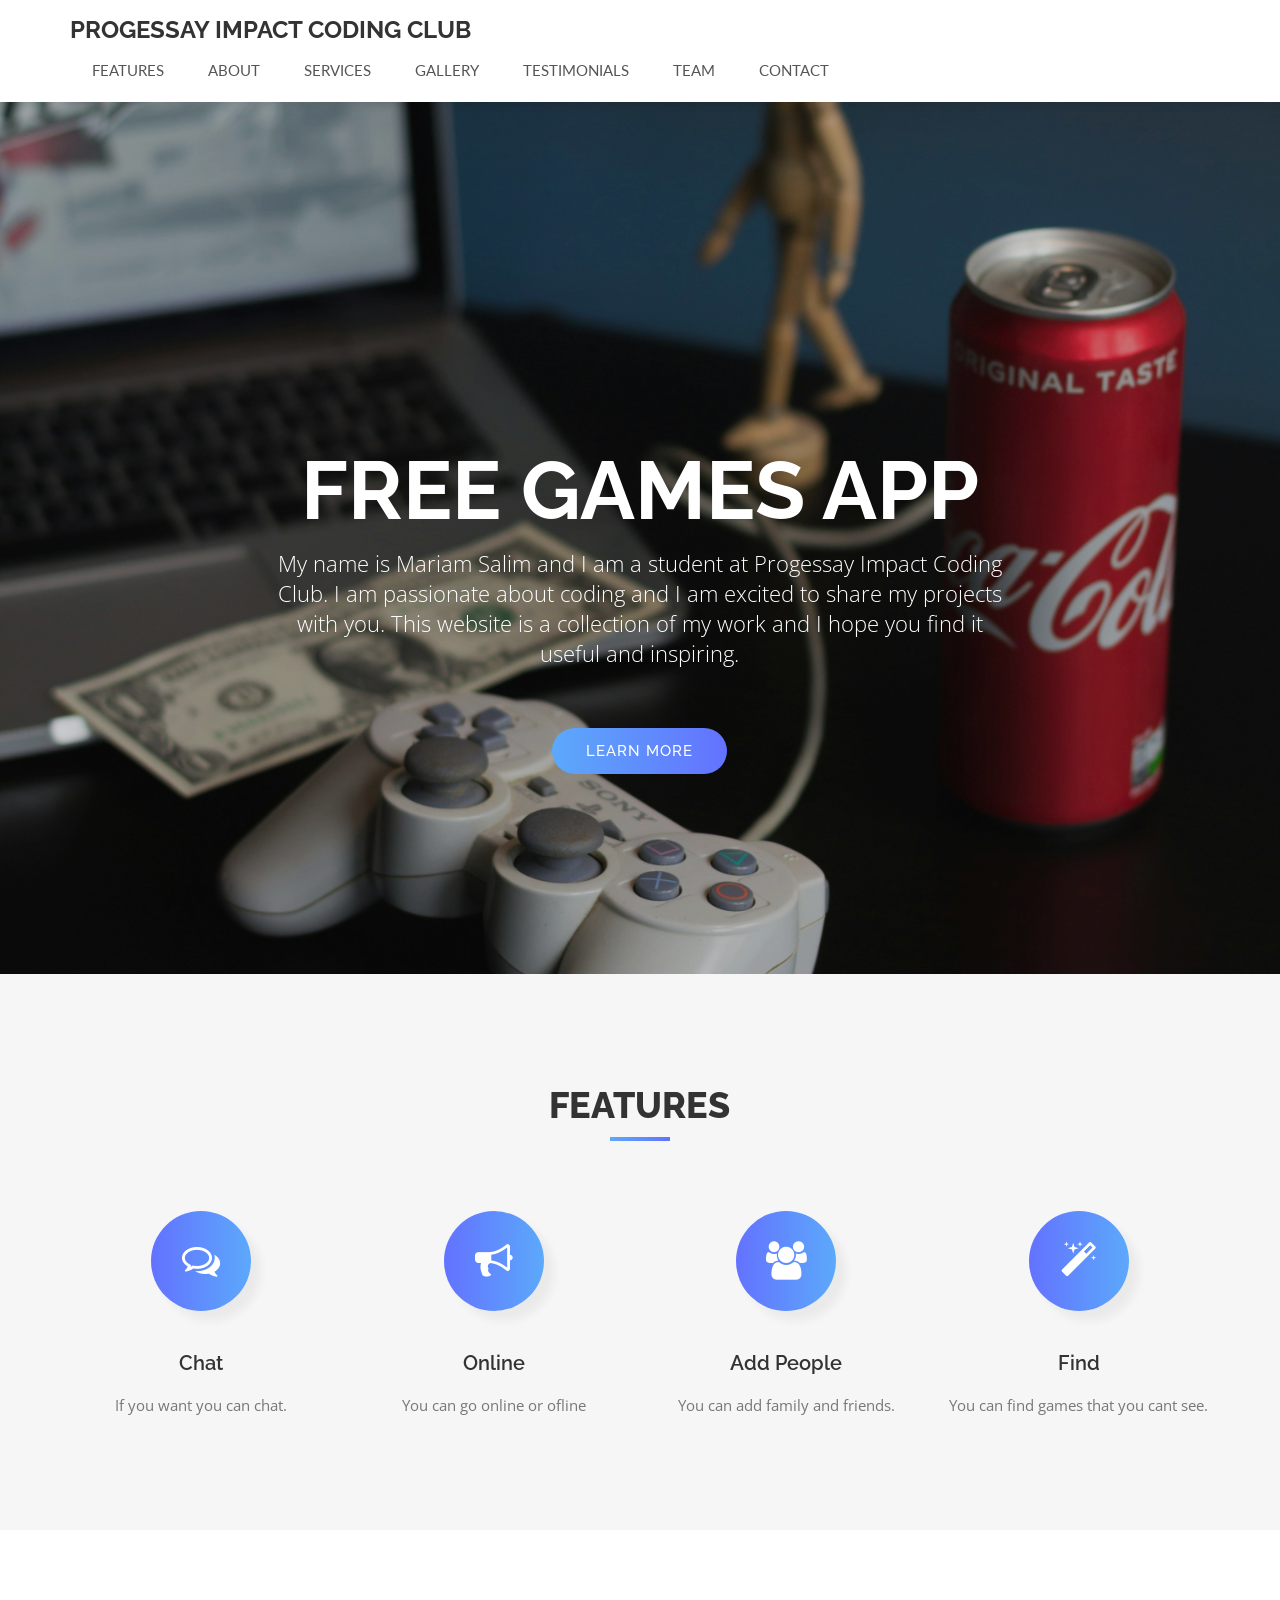
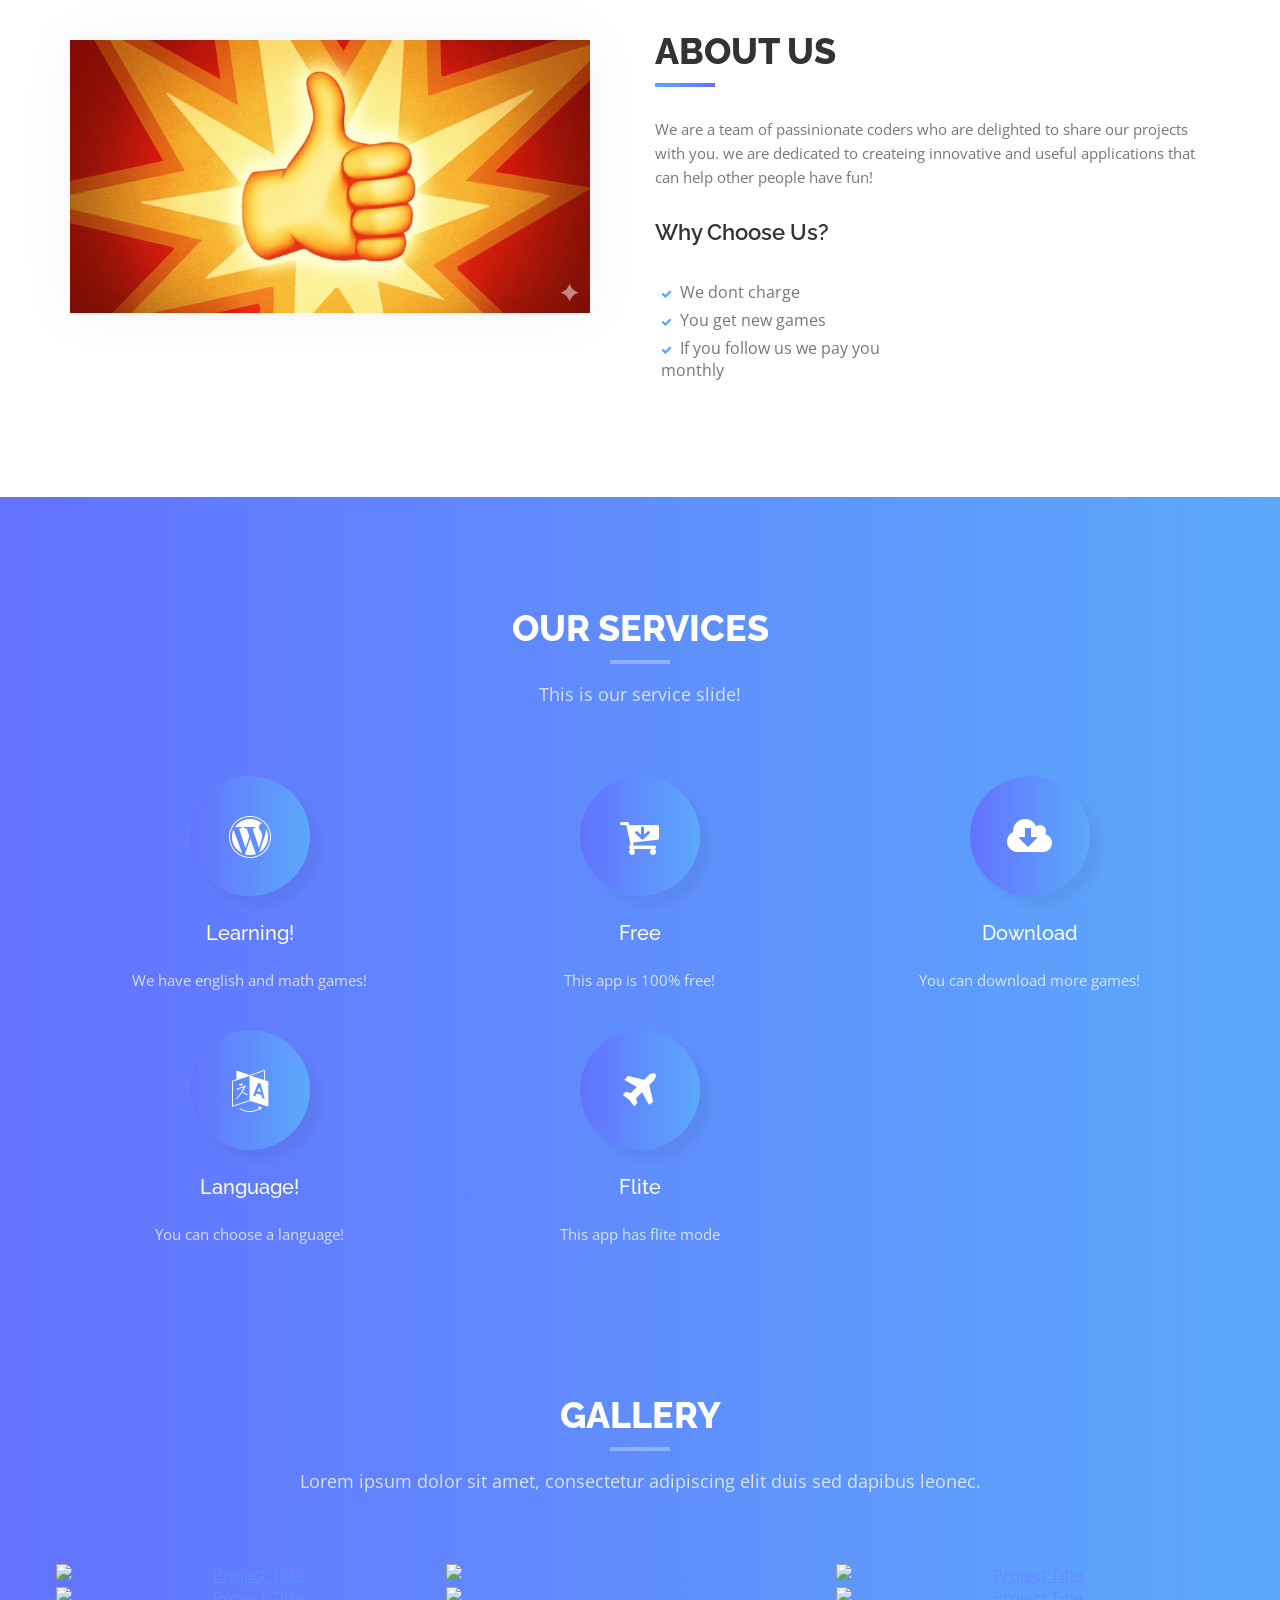
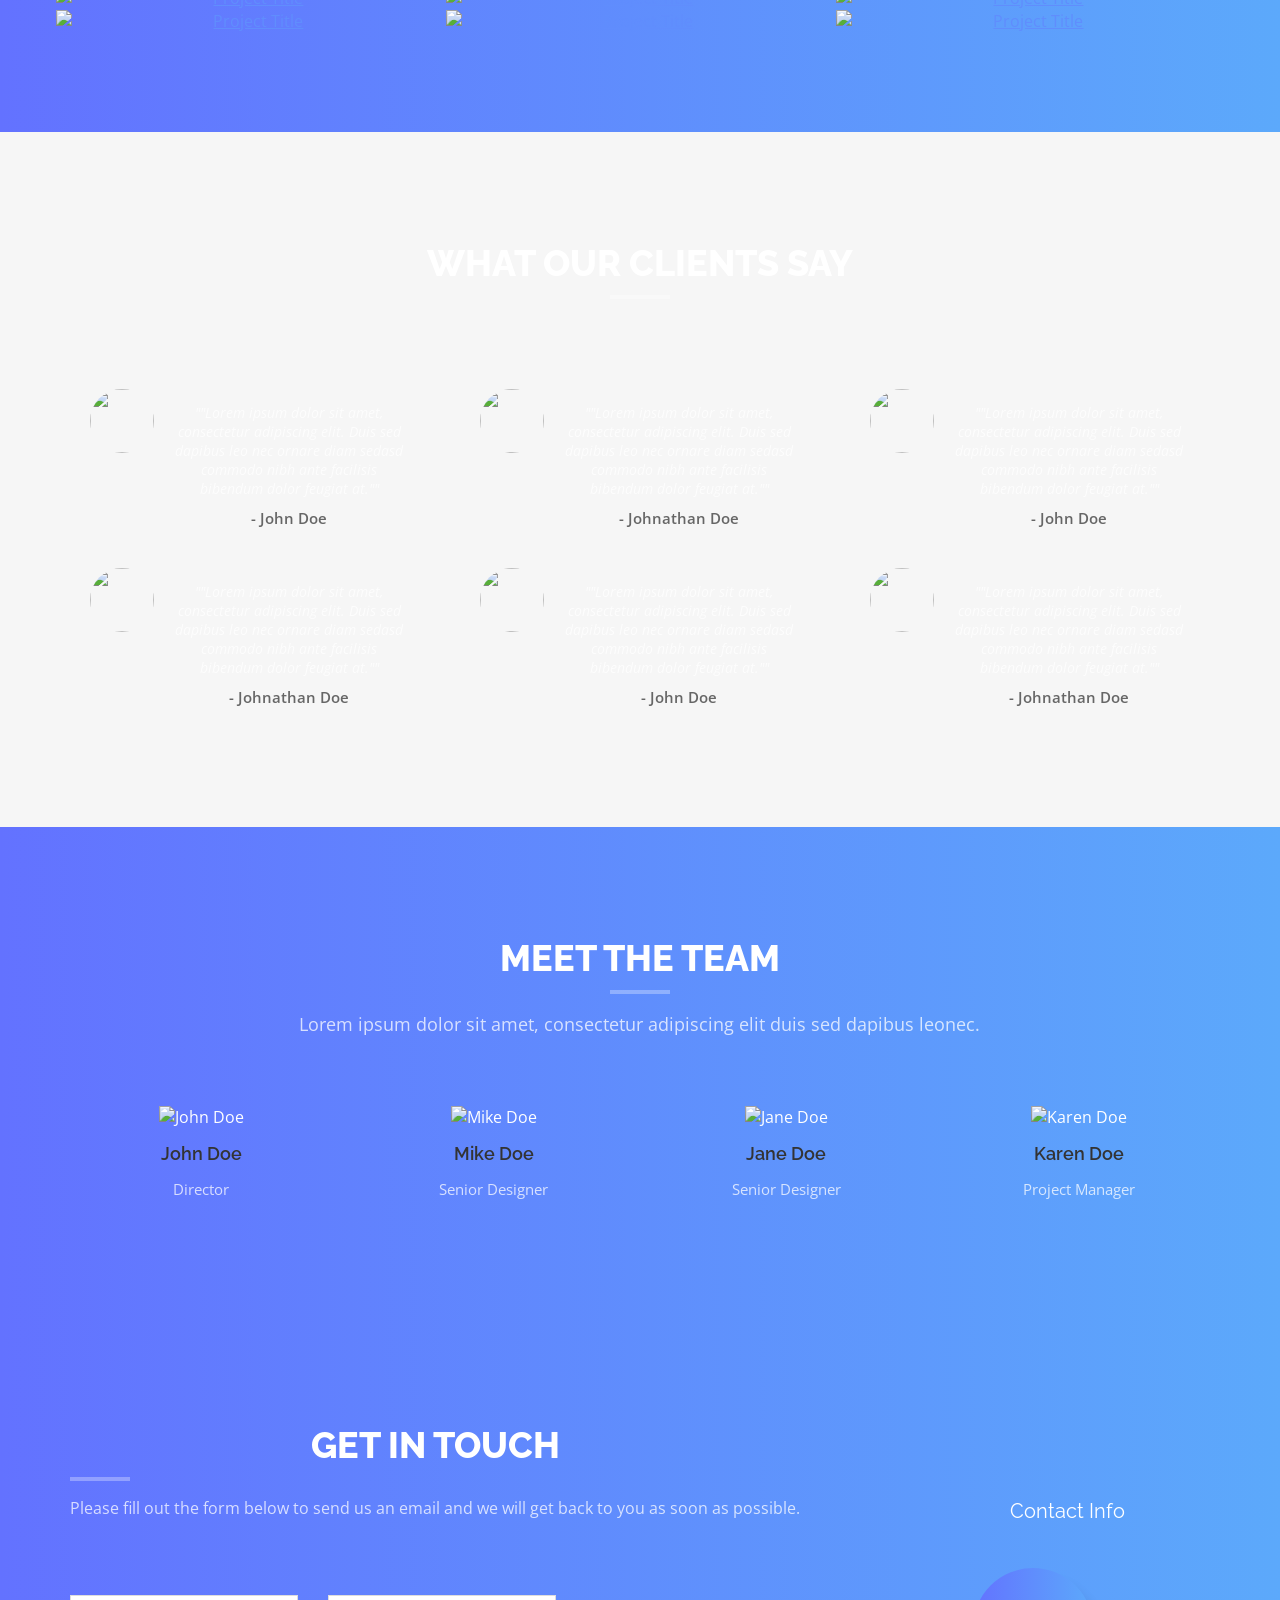
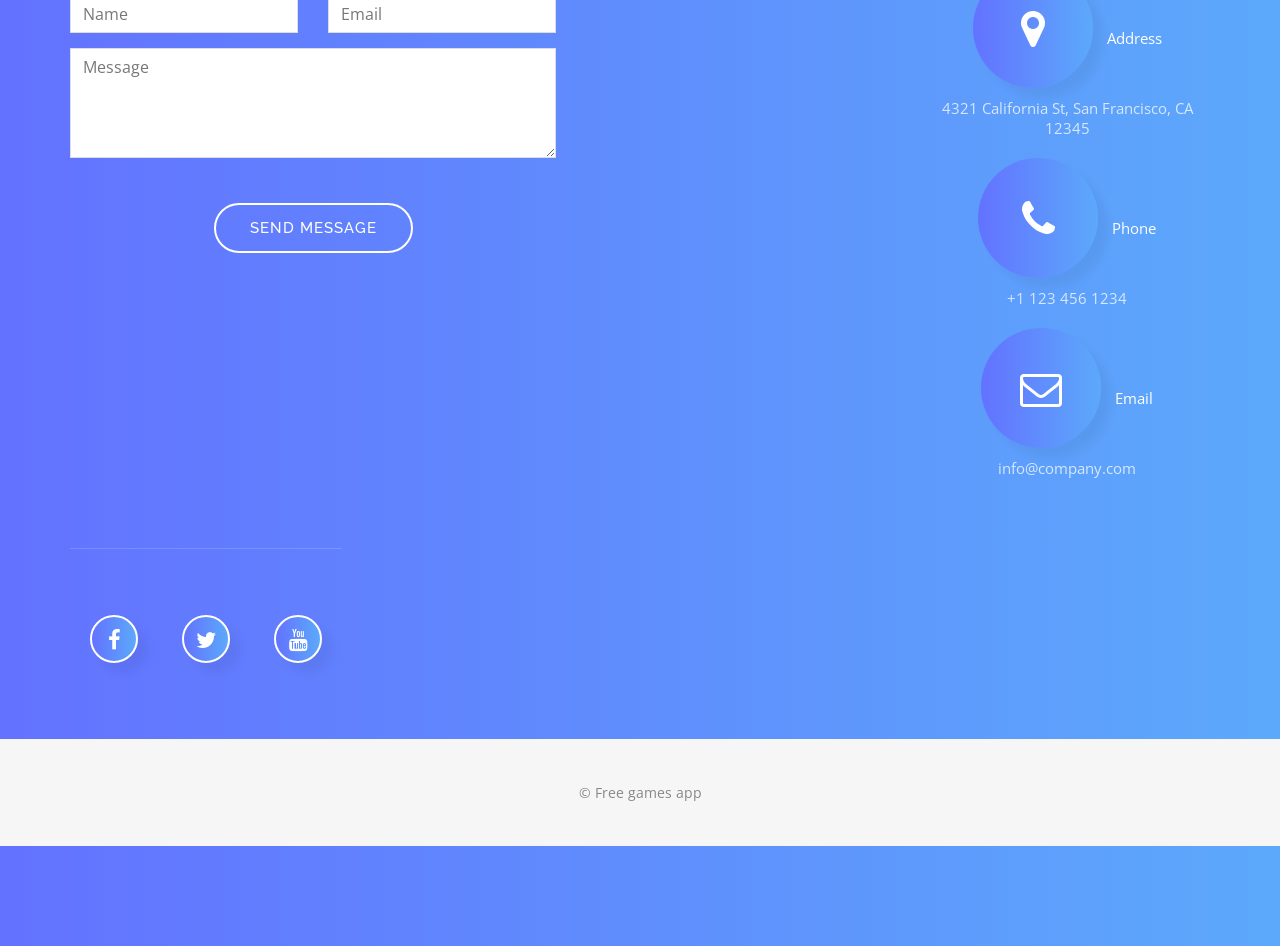
==== index.html @ 44280622 "i changed my code" ====
<!DOCTYPE html>
<html lang="en">
  <head>
    <meta charset="utf-8" />
    <meta name="viewport" content="width=device-width, initial-scale=1" />
    <link
      rel="stylesheet"
      href="https://cdn.jsdelivr.net/npm/font-awesome@4.7.0/css/font-awesome.min.css"
    />mariamwsalim@gmail.com    <link
      href="https://fonts.googleapis.com/css?family=Open+Sans:300,400,600,700|Lato:400,700|Raleway:300,400,500,600,700,800,900"
      rel="stylesheet"
    />
    <link rel="stylesheet" href="styles.css" />
    <title>Progessay Impact Coding Club</title>
    <meta
      name="description"
      content="Website for Progessay Impact Coding Club"
    />
  </head>
  <body id="page-top">
    <nav id="menu" class="site-nav">
      <div class="container nav-inner">
        <a class="nav-brand page-scroll" href="#page-top">
          Progessay Impact Coding Club
        </a>
        <button
          type="button"
          class="nav-toggle"
          aria-expanded="false"
          aria-controls="nav-links"
        >
          <span class="visually-hidden">Toggle navigation</span>
          <span class="nav-toggle-bar"></span>
          <span class="nav-toggle-bar"></span>
          <span class="nav-toggle-bar"></span>
        </button>
        <div id="nav-links" class="nav-links">
          <ul class="nav-list">
            <li><a href="#features" class="page-scroll">Features</a></li>
            <li><a href="#about" class="page-scroll">About</a></li>
            <li><a href="#services" class="page-scroll">Services</a></li>
            <li><a href="#portfolio" class="page-scroll">Gallery</a></li>
            <li><a href="#testimonials" class="page-scroll">Testimonials</a></li>
            <li><a href="#team" class="page-scroll">Team</a></li>
            <li><a href="#contact" class="page-scroll">Contact</a></li>
          </ul>
        </div>
      </div>
    </nav>

    <header id="header">
      <div class="intro">
        <div class="overlay">
          <div class="container">
            <div class="row">
              <div class="col-8 col-center intro-text">
                <h1>Free games app<span></span></h1>
                <p>
                  My name is Mariam Salim and I am a student at Progessay Impact Coding Club. I am passionate about coding and I am excited to share my projects with you. This website is a collection of my work and I hope you find it useful and inspiring.
                </p>
                <a href="#features" class="btn btn-custom btn-lg page-scroll">
                  Learn More
                </a>
              </div>
            </div>
          </div>
        </div>
      </div>
    </header>

    <div id="features" class="text-center">
      <div class="container">
        <div class="col-10 col-center section-title">
          <h2>Features</h2>
        </div>
        <div class="row">
          <div class="col-3">
            <i class="fa fa-comments-o"></i>
            <h3>Chat</h3>
            <p>
            If you want you can chat.
              
            </p>
          </div>
          <div class="col-3">
            <i class="fa fa-bullhorn"></i>
            <h3>Online</h3>
            <p>
            You can go online or ofline
              
            </p>
          </div>
          <div class="col-3">
            <i class="fa fa-group"></i>
            <h3>Add People</h3>
            <p>
            You can add family and friends.
            </p>
          </div>
          <div class="col-3">
            <i class="fa fa-magic"></i>
            <h3>Find</h3>
            <p>
            You can find games that you cant see.
            </p>
          </div>
        </div>
      </div>
    </div>

    <div id="about">
      <div class="container">
        <div class="row">
          <div class="col-6">
            <img src="img/thumbs.png" class="img-fluid" alt="" />
          </div>
          <div class="col-6">
            <div class="about-text">
              <h2>About Us</h2>
              <p>
               We are a team of passinionate coders who are delighted to share our projects with you. we are dedicated to createing innovative and useful applications that can help other people have fun!
              </p>
              <h3>Why Choose Us?</h3>
              <div class="list-style">
                <div class="col-6">
                  <ul>
                    <li>We dont charge</li>
                    <li>You get new games </li>
                    <li>If you follow us we pay you monthly</li>
                  </ul>
                </div>
                <div class="col-6">
                  <ul>
                    
                  </ul>
                </div>
              </div>
            </div>
          </div>
        </div>
      </div>
    </div>

    <div id="services" class="text-center">
      <div class="container">
        <div class="section-title">
          <h2>Our Services</h2>
          <p>
          This is our service slide!
           
          </p>
        </div>
        <div class="row">
          <div class="col-4">
            <i class="fa fa-wordpress"></i>
            <div class="service-desc">
              <h3>Learning!</h3>
              <p>
              We have english and math games!
              </p>
            </div>
          </div>
          <div class="col-4">
            <i class="fa fa-cart-arrow-down"></i>
            <div class="service-desc">
              <h3>Free</h3>
              <p>
              This app is 100% free!
                
              </p>
            </div>
          </div>
          <div class="col-4">
            <i class="fa fa-cloud-download"></i>
            <div class="service-desc">
              <h3>Download</h3>
              <p>
              You can download more games! 
              </p>
            </div>
          </div>
          <div class="col-4">
            <i class="fa fa-language"></i>
            <div class="service-desc">
              <h3>Language!</h3>
              <p>
              You can choose a language!
              </p>
            </div>
          </div>
          <div class="col-4">
            <i class="fa fa-plane"></i>
            <div class="service-desc">
              <h3>Flite</h3>
              <p>
              This app has flite mode
              
                
              </p>
            </divibus leo nec ornare diam sedasd commodo nibh ante facilisis
                bibendum dolor feugiat at.>
          </div>
         
        </div>
      </div>
    </div>

    <div id="portfolio" class="text-center">
      <div class="container">
        <div class="section-title">
          <h2>Gallery</h2>
          <p>
            Lorem ipsum dolor sit amet, consectetur adipiscing elit duis sed
            dapibus leonec.
          </p>
        </div>
        <div class="row">
          <div class="portfolio-items">
            <div class="col-4">
              <div class="portfolio-item">
                <div class="hover-bg">
                  <a
                    href="img/portfolio/01-large.jpg"
                    title="Project Title"
                    data-lightbox-gallery="gallery1"
                  >
                    <div class="hover-text">
                      <h4>Project Title</h4>
                    </div>
                    <img
                      src="img/portfolio/01-small.jpg"
                      class="img-fluid"
                      alt="Project Title"
                    />
                  </a>
                </div>
              </div>
            </div>
            <div class="col-4">
              <div class="portfolio-item">
                <div class="hover-bg">
                  <a
                    href="img/portfolio/02-large.jpg"
                    title="Project Title"
                    data-lightbox-gallery="gallery1"
                  >
                    <div class="hover-text">
                      <h4>Project Title</h4>
                    </div>
                    <img
                      src="img/portfolio/02-small.jpg"
                      class="img-fluid"
                      alt="Project Title"
                    />
                  </a>
                </div>
              </div>
            </div>
            <div class="col-4">
              <div class="portfolio-item">
                <div class="hover-bg">
                  <a
                    href="img/portfolio/03-large.jpg"
                    title="Project Title"
                    data-lightbox-gallery="gallery1"
                  >
                    <div class="hover-text">
                      <h4>Project Title</h4>
                    </div>
                    <img
                      src="img/portfolio/03-small.jpg"
                      class="img-fluid"
                      alt="Project Title"
                    />
                  </a>
                </div>
              </div>
            </div>
            <div class="col-4">
              <div class="portfolio-item">
                <div class="hover-bg">
                  <a
                    href="img/portfolio/04-large.jpg"
                    title="Project Title"
                    data-lightbox-gallery="gallery1"
                  >
                    <div class="hover-text">
                      <h4>Project Title</h4>
                    </div>
                    <img
                      src="img/portfolio/04-small.jpg"
                      class="img-fluid"
                      alt="Project Title"
                    />
                  </a>
                </div>
              </div>
            </div>
            <div class="col-4">
              <div class="portfolio-item">
                <div class="hover-bg">
                  <a
                    href="img/portfolio/05-large.jpg"
                    title="Project Title"
                    data-lightbox-gallery="gallery1"
                  >
                    <div class="hover-text">
                      <h4>Project Title</h4>
                    </div>
                    <img
                      src="img/portfolio/05-small.jpg"
                      class="img-fluid"
                      alt="Project Title"
                    />
                  </a>
                </div>
              </div>
            </div>
            <div class="col-4">
              <div class="portfolio-item">
                <div class="hover-bg">
                  <a
                    href="img/portfolio/06-large.jpg"
                    title="Project Title"
                    data-lightbox-gallery="gallery1"
                  >
                    <div class="hover-text">
                      <h4>Project Title</h4>
                    </div>
                    <img
                      src="img/portfolio/06-small.jpg"
                      class="img-fluid"
                      alt="Project Title"
                    />
                  </a>
                </div>
              </div>
            </div>
            <div class="col-4">
              <div class="portfolio-item">
                <div class="hover-bg">
                  <a
                    href="img/portfolio/07-large.jpg"
                    title="Project Title"
                    data-lightbox-gallery="gallery1"
                  >
                    <div class="hover-text">
                      <h4>Project Title</h4>
                    </div>
                    <img
                      src="img/portfolio/07-small.jpg"
                      class="img-fluid"
                      alt="Project Title"
                    />
                  </a>
                </div>
              </div>
            </div>
            <div class="col-4">
              <div class="portfolio-item">
                <div class="hover-bg">
                  <a
                    href="img/portfolio/08-large.jpg"
                    title="Project Title"
                    data-lightbox-gallery="gallery1"
                  >
                    <div class="hover-text">
                      <h4>Project Title</h4>
                    </div>
                    <img
                      src="img/portfolio/08-small.jpg"
                      class="img-fluid"
                      alt="Project Title"
                    />
                  </a>
                </div>
              </div>
            </div>
            <div class="col-4">
              <div class="portfolio-item">
                <div class="hover-bg">
                  <a
                    href="img/portfolio/09-large.jpg"
                    title="Project Title"
                    data-lightbox-gallery="gallery1"
                  >
                    <div class="hover-text">
                      <h4>Project Title</h4>
                    </div>
                    <img
                      src="img/portfolio/09-small.jpg"
                      class="img-fluid"
                      alt="Project Title"
                    />
                  </a>
                </div>
              </div>
            </div>
          </div>
        </div>
      </div>
    </div>

    <div id="testimonials">
      <div class="container">
        <div class="section-title text-center">
          <h2>What our clients say</h2>
        </div>
        <div class="row">
          <div class="col-4">
            <div class="testimonial">
              <div class="testimonial-image">
                <img src="img/testimonials/01.jpg" alt="" />
              </div>
              <div class="testimonial-content">
                <p>
                  ""Lorem ipsum dolor sit amet, consectetur adipiscing elit. Duis
                  sed dapibus leo nec ornare diam sedasd commodo nibh ante
                  facilisis bibendum dolor feugiat at.""
                </p>
                <div class="testimonial-meta"> - John Doe </div>
              </div>
            </div>
          </div>
          <div class="col-4">
            <div class="testimonial">
              <div class="testimonial-image">
                <img src="img/testimonials/02.jpg" alt="" />
              </div>
              <div class="testimonial-content">
                <p>
                  ""Lorem ipsum dolor sit amet, consectetur adipiscing elit. Duis
                  sed dapibus leo nec ornare diam sedasd commodo nibh ante
                  facilisis bibendum dolor feugiat at.""
                </p>
                <div class="testimonial-meta"> - Johnathan Doe </div>
              </div>
            </div>
          </div>
          <div class="col-4">
            <div class="testimonial">
              <div class="testimonial-image">
                <img src="img/testimonials/03.jpg" alt="" />
              </div>
              <div class="testimonial-content">
                <p>
                  ""Lorem ipsum dolor sit amet, consectetur adipiscing elit. Duis
                  sed dapibus leo nec ornare diam sedasd commodo nibh ante
                  facilisis bibendum dolor feugiat at.""
                </p>
                <div class="testimonial-meta"> - John Doe </div>
              </div>
            </div>
          </div>
          <div class="col-4">
            <div class="testimonial">
              <div class="testimonial-image">
                <img src="img/testimonials/04.jpg" alt="" />
              </div>
              <div class="testimonial-content">
                <p>
                  ""Lorem ipsum dolor sit amet, consectetur adipiscing elit. Duis
                  sed dapibus leo nec ornare diam sedasd commodo nibh ante
                  facilisis bibendum dolor feugiat at.""
                </p>
                <div class="testimonial-meta"> - Johnathan Doe </div>
              </div>
            </div>
          </div>
          <div class="col-4">
            <div class="testimonial">
              <div class="testimonial-image">
                <img src="img/testimonials/05.jpg" alt="" />
              </div>
              <div class="testimonial-content">
                <p>
                  ""Lorem ipsum dolor sit amet, consectetur adipiscing elit. Duis
                  sed dapibus leo nec ornare diam sedasd commodo nibh ante
                  facilisis bibendum dolor feugiat at.""
                </p>
                <div class="testimonial-meta"> - John Doe </div>
              </div>
            </div>
          </div>
          <div class="col-4">
            <div class="testimonial">
              <div class="testimonial-image">
                <img src="img/testimonials/06.jpg" alt="" />
              </div>
              <div class="testimonial-content">
                <p>
                  ""Lorem ipsum dolor sit amet, consectetur adipiscing elit. Duis
                  sed dapibus leo nec ornare diam sedasd commodo nibh ante
                  facilisis bibendum dolor feugiat at.""
                </p>
                <div class="testimonial-meta"> - Johnathan Doe </div>
              </div>
            </div>
          </div>
        </div>
      </div>
    </div>

    <div id="team" class="text-center">
      <div class="container">
        <div class="col-8 col-center section-title">
          <h2>Meet the Team</h2>
          <p>
            Lorem ipsum dolor sit amet, consectetur adipiscing elit duis sed
            dapibus leonec.
          </p>
        </div>
        <div class="row">
          <div class="col-3 team">
            <div class="team-card">
              <img src="img/team/01.jpg" alt="John Doe" class="team-img" />
              <div class="team-caption">
                <h4>John Doe</h4>
                <p>Director</p>
              </div>
            </div>
          </div>
          <div class="col-3 team">
            <div class="team-card">
              <img src="img/team/02.jpg" alt="Mike Doe" class="team-img" />
              <div class="team-caption">
                <h4>Mike Doe</h4>
                <p>Senior Designer</p>
              </div>
            </div>
          </div>
          <div class="col-3 team">
            <div class="team-card">
              <img src="img/team/03.jpg" alt="Jane Doe" class="team-img" />
              <div class="team-caption">
                <h4>Jane Doe</h4>
                <p>Senior Designer</p>
              </div>
            </div>
          </div>
          <div class="col-3 team">
            <div class="team-card">
              <img src="img/team/04.jpg" alt="Karen Doe" class="team-img" />
              <div class="team-caption">
                <h4>Karen Doe</h4>
                <p>Project Manager</p>
              </div>
            </div>
          </div>
        </div>
      </div>
    </div>

    <div>
      <div id="contact">
        <div class="container">
          <div class="col-8">
            <div class="row">
              <div class="section-title">
                <h2>Get In Touch</h2>
                <p>
                  Please fill out the form below to send us an email and we will
                  get back to you as soon as possible.
                </p>
              </div>
              <form name="sentMessage" novalidate>
                <div class="row">
                  <div class="col-6">
                    <div class="form-group">
                      <input
                        type="text"
                        id="name"
                        name="name"
                        class="field"
                        placeholder="Name"
                        required
                      />
                      <p class="field-error"></p>
                    </div>
                  </div>
                  <div class="col-6">
                    <div class="form-group">
                      <input
                        type="email"
                        id="email"
                        name="email"
                        class="field"
                        placeholder="Email"
                        required
                      />
                      <p class="field-error"></p>
                    </div>
                  </div>
                </div>
                <div class="form-group">
                  <textarea
                    name="message"
                    id="message"
                    class="field"
                    rows="4"
                    placeholder="Message"
                    required
                  ></textarea>
                  <p class="field-error"></p>
                </div>
                <div id="success"></div>
                <button type="submit" class="btn btn-custom btn-lg">
                  Send Message
                </button>
              </form>
            </div>
          </div>
          <div class="col-3 col-offset-1 contact-info">
            <div class="contact-item">
              <h3>Contact Info</h3>
              <p>
                <span><i class="fa fa-map-marker"></i> Address</span>
                4321 California St, San Francisco, CA 12345
              </p>
            </div>
            <div class="contact-item">
              <p>
                <span><i class="fa fa-phone"></i> Phone</span>
                +1 123 456 1234
              </p>
            </div>
            <div class="contact-item">
              <p>
                <span><i class="fa fa-envelope-o"></i> Email</span>
                info@company.com
              </p>
            </div>
          </div>
          <div class="col-12">
            <div class="row">
              <div class="social">
                <ul>
                  <li>
                    <a href="https://fb.com"><i class="fa fa-facebook"></i></a>
                  </li>
                  <li>
                    <a href="https://twitter.com"
                      ><i class="fa fa-twitter"></i
                    ></a>
                  </li>
                  <li>
                    <a href="https://youtube.com"
                      ><i class="fa fa-youtube"></i
                    ></a>
                  </li>
                </ul>
              </div>
            </div>
          </div>
        </div>
      </div>
      <div id="footer">
        <div class="container text-center">
          <p>
            &copy; Free games app
          </p>
        </div>
      </div>
    </div>

    <script src="script.js"></script>
  </body>
</html>
---- styles.css ----
*,
*::before,
*::after {
  box-sizing: border-box;
}

body,
html {
  font-family: "Open Sans", sans-serif;
  text-rendering: optimizeLegibility !important;
  -webkit-font-smoothing: antialiased !important;
  color: #777;
  font-weight: 400;
  width: 100% !important;
  height: 100% !important;
  margin: 0;
}

body {
  padding-top: 70px;
}

img {
  max-width: 100%;
  height: auto;
}

/* Layout */
.container {
  max-width: 1170px;
  margin: 0 auto;
  padding: 0 15px;
}

.row {
  display: flex;
  flex-wrap: wrap;
  margin: 0 -15px;
}

[class*="col-"] {
  padding: 0 15px;
  width: 100%;
}

.col-12 {
  width: 100%;
}

.col-10 {
  width: 83.333%;
}

.col-8 {
  width: 66.666%;
}

.col-6 {
  width: 50%;
}

.col-4 {
  width: 33.333%;
}

.col-3 {
  width: 25%;
}

.col-center {
  margin-left: auto;
  margin-right: auto;
}

.col-offset-1 {
  margin-left: 8.333%;
}

.text-center {
  text-align: center;
}

.visually-hidden {
  position: absolute;
  width: 1px;
  height: 1px;
  padding: 0;
  margin: -1px;
  overflow: hidden;
  clip: rect(0, 0, 0, 0);
  border: 0;
}

.img-fluid {
  display: block;
  max-width: 100%;
  height: auto;
}

.btn {
  display: inline-block;
  text-decoration: none;
  cursor: pointer;
}

.btn-lg {
  font-size: 18px;
}

@media (max-width: 991px) {
  .col-4,
  .col-3 {
    width: 50%;
  }

  .col-offset-1 {
    margin-left: 0;
  }
}

@media (max-width: 767px) {
  body {
    padding-top: 60px;
  }

  .col-8,
  .col-6,
  .col-4,
  .col-10 {
    width: 100%;
  }

  #features .col-3 {
    width: 50%;
  }

  #about .list-style .col-6 {
    width: 100%;
  }
}
h2,
h3,
h4 {
  font-family: "Raleway", sans-serif;
}
h2 {
  text-transform: uppercase;
  margin: 0 0 20px;
  font-weight: 800;
  font-size: 36px;
  color: #333;
}
h3 {
  font-size: 20px;
  font-weight: 600;
  color: #333;
}
h4 {
  font-size: 18px;
  color: #333;
  font-weight: 600;
}
h5 {
  text-transform: uppercase;
  font-weight: 700;
  line-height: 20px;
}
p {
  font-size: 15px;
}
p.intro {
  margin: 12px 0 0;
  line-height: 24px;
}
a {
  color: #608dfd;
  font-weight: 400;
}
a:hover,
a:focus {
  text-decoration: none;
  color: #608dfd;
}
ul,
ol {
  list-style: none;
}
ul,
ol {
  padding: 0;
  webkit-padding: 0;
  moz-padding: 0;
}
hr {
  height: 2px;
  width: 70px;
  text-align: center;
  position: relative;
  background: #1e7a46;
  margin-bottom: 20px;
  border: 0;
}
/* Navigation */
#menu.site-nav {
  position: fixed;
  top: 0;
  left: 0;
  right: 0;
  z-index: 1000;
  padding: 15px 0;
  transition: all 0.8s;
  background-color: #fff;
  box-shadow: 0 0 10px rgba(0, 0, 0, 0.15);
}

#menu .nav-inner {
  display: flex;
  align-items: center;
  justify-content: space-between;
  flex-wrap: wrap;
}

#menu a.nav-brand {
  font-family: "Raleway", sans-serif;
  font-size: 24px;
  font-weight: 700;
  color: #333;
  text-transform: uppercase;
  text-decoration: none;
}

#menu .nav-list {
  display: flex;
  flex-wrap: wrap;
  align-items: center;
  justify-content: flex-end;
  margin: 0;
  padding: 0;
  list-style: none;
}

#menu .nav-list > li > a {
  position: relative;
  display: block;
  font-family: "Lato", sans-serif;
  text-transform: uppercase;
  color: #555;
  font-size: 15px;
  font-weight: 400;
  padding: 8px 2px;
  margin: 9px 20px 0;
  text-decoration: none;
}

#menu .nav-list > li > a::after {
  display: block;
  position: absolute;
  left: 0;
  bottom: -1px;
  width: 0;
  height: 2px;
  background: linear-gradient(to right, #6372ff 0%, #5ca9fb 100%);
  content: "";
  transition: width 0.2s;
}

#menu .nav-list > li > a:hover::after,
#menu .nav-list > li > a:focus::after {
  width: 100%;
}

.nav-toggle {
  display: none;
  flex-direction: column;
  justify-content: center;
  gap: 5px;
  width: 44px;
  height: 44px;
  padding: 0;
  border: 1px solid #ddd;
  border-radius: 0;
  background: #fff;
  cursor: pointer;
}

.nav-toggle-bar {
  display: block;
  width: 22px;
  height: 2px;
  margin: 0 auto;
  background-color: #555;
  transition: background-color 0.2s;
}

.nav-toggle:hover,
.nav-toggle:focus {
  border-color: #608dfd;
}

.nav-toggle:hover .nav-toggle-bar,
.nav-toggle:focus .nav-toggle-bar {
  background-color: #608dfd;
}

@media (max-width: 767px) {
  .nav-toggle {
    display: flex;
  }

  #menu .nav-links {
    display: none;
    width: 100%;
    order: 3;
  }

  #menu .nav-links.is-open {
    display: block;
  }

  #menu .nav-list {
    flex-direction: column;
    align-items: flex-start;
    padding: 10px 0 5px;
  }

  #menu .nav-list > li > a {
    margin: 6px 0;
  }
}
.section-title {
  margin-bottom: 70px;
}
.section-title h2 {
  position: relative;
  margin-top: 10px;
  margin-bottom: 15px;
  padding-bottom: 15px;
}
.section-title h2::after {
  position: absolute;
  content: "";
  background: linear-gradient(to right, #5ca9fb 0%, #6372ff 100%);
  height: 4px;
  width: 60px;
  bottom: 0;
  margin-left: -30px;
  left: 50%;
}
.section-title p {
  font-size: 18px;
}
.btn-custom {
  font-family: "Raleway", sans-serif;
  text-transform: uppercase;
  color: #fff;
  background-color: #5ca9fb;
  background-image: linear-gradient(to right, #5ca9fb 0%, #6372ff 100%);
  padding: 14px 34px;
  letter-spacing: 1px;
  margin: 0;
  font-size: 15px;
  font-weight: 500;
  border-radius: 25px;
  transition: all 0.5s linear;
  border: 0;
}
.btn-custom:hover,
.btn-custom:focus,
.btn-custom.focus,
.btn-custom:active,
.btn-custom.active {
  color: #fff;
  background-image: none;
  background-color: #6372ff;
}
.btn:active,
.btn.active {
  background-image: none;
  outline: 0;
  -webkit-box-shadow: none;
  box-shadow: none;
}
a:focus,
.btn:focus,
.btn:active:focus,
.btn.active:focus,
.btn.focus,
.btn:active.focus,
.btn.active.focus {
  outline: none;
  outline-offset: none;
}
/* Header Section */
.intro {
  display: table;
  width: 100%;
  padding: 0;
  background: url(img/coke.jpg) center center no-repeat;
  background-color: #e5e5e5;
  -webkit-background-size: cover;
  -moz-background-size: cover;
  background-size: cover;
  -o-background-size: cover;
}
.intro .overlay {
  background: rgba(0, 0, 0, 0.2);
}
.intro h1 {
  font-family: "Raleway", sans-serif;
  color: #fff;
  font-size: 82px;
  font-weight: 700;
  text-transform: uppercase;
  margin-top: 0;
  margin-bottom: 10px;
}
.intro h1 span {
  font-weight: 800;
  color: #5ca9fb;
}
.intro p {
  color: #fff;
  font-size: 22px;
  font-weight: 300;
  line-height: 30px;
  margin: 0 auto;
  margin-bottom: 60px;
}
header .intro-text {
  padding-top: 350px;
  padding-bottom: 200px;
  text-align: center;
}
/* Features Section */
#features {
  padding: 100px 0;
  background: #f6f6f6;
}
#features i.fa {
  font-size: 38px;
  margin-bottom: 20px;
  transition: all 0.5s;
  color: #fff;
  width: 100px;
  height: 100px;
  padding: 30px 0;
  border-radius: 50%;
  background: linear-gradient(to right, #6372ff 0%, #5ca9fb 100%);
  box-shadow: 10px 10px 10px rgba(0, 0, 0, 0.05);
}
/* About Section */
#about {
  padding: 100px 0;
}
#about h3 {
  font-size: 22px;
  margin: 0 0 20px;
}
#about h2 {
  position: relative;
  margin-bottom: 15px;
  padding-bottom: 15px;
}
#about h2::after {
  position: absolute;
  content: "";
  background: linear-gradient(to right, #5ca9fb 0%, #6372ff 100%);
  height: 4px;
  width: 60px;
  bottom: 0;
  left: 0;
}
#about .list-style {
  display: flex;
  flex-wrap: wrap;
  margin: 0 -15px;
}

#about .list-style .col-6 {
  width: 50%;
}

#about .about-text li {
  margin-bottom: 6px;
  margin-left: 6px;
  list-style: none;
  padding: 0;
}
#about .about-text li:before {
  content: "\f00c";
  font-family: "FontAwesome";
  color: #5ca9fb;
  font-size: 11px;
  font-weight: 300;
  padding-right: 8px;
}
#about img {
  width: 520px;
  margin-top: 10px;
  background: #fff;
  border-right: 0;
  box-shadow: 0 0 50px rgba(0, 0, 0, 0.06);
}
#about p {
  line-height: 24px;
  margin: 30px 0;
}
/* Services Section */
#services {
  padding: 100px 0;
  background: linear-gradient(to right, #6372ff 0%, #5ca9fb 100%);
  color: #fff;
}
#services .service-desc {
  margin: 10px 10px 20px;
}
#services h2 {
  color: #fff;
}
#services .section-title h2::after {
  position: absolute;
  content: "";
  background: rgba(255, 255, 255, 0.3);
  height: 4px;
  width: 60px;
  bottom: 0;
  margin-left: -30px;
  left: 50%;
}
#services i.fa {
  font-size: 42px;
  width: 120px;
  height: 120px;
  padding: 40px 0;
  background: linear-gradient(to right, #6372ff 0%, #5ca9fb 100%);
  border-radius: 50%;
  color: #fff;
  box-shadow: 10px 10px 10px rgba(0, 0, 0, 0.05);
}
#services h3 {
  font-weight: 500;
  padding: 5px 0;
  color: #fff;
}
#services p {
  color: rgba(255, 255, 255, 0.75);
}
#services .service-desc {
  margin-bottom: 40px;
}
/* Portfolio Section */
#portfolio {
  padding: 100px 0;
}
.portfolio-items {
  display: flex;
  flex-wrap: wrap;
  width: 100%;
}

.portfolio-item {
  margin: 1px -15px 0 -14px;
  padding: 0;
}

.portfolio-item .img-fluid {
  width: 100%;
}
.portfolio-item .hover-bg {
  overflow: hidden;
  position: relative;
  margin: 0;
}
.hover-bg .hover-text {
  position: absolute;
  text-align: center;
  margin: 0 auto;
  color: #fff;
  background: linear-gradient(
    to right,
    rgba(99, 114, 255, 0.8) 0%,
    rgba(92, 169, 251, 0.8) 100%
  );
  padding: 30% 0 0;
  height: 100%;
  width: 100%;
  opacity: 0;
  transition: all 0.5s;
}
.hover-bg .hover-text > h4 {
  opacity: 0;
  color: #fff;
  -webkit-transform: translateY(100%);
  transform: translateY(100%);
  transition: all 0.3s;
  font-size: 18px;
  letter-spacing: 1px;
  font-weight: 500;
  text-transform: uppercase;
}
.hover-bg:hover .hover-text > h4 {
  opacity: 1;
  -webkit-backface-visibility: hidden;
  -webkit-transform: translateY(0);
  transform: translateY(0);
}
.hover-bg:hover .hover-text {
  opacity: 1;
}
/* Testimonials Section */
#testimonials {
  padding: 100px 0;
  background: #f6f6f6;
}
#testimonials i {
  color: #e6e6e6;
  font-size: 32px;
  margin-bottom: 20px;
}
.testimonial {
  position: relative;
  padding: 20px;
}
.testimonial-image {
  float: left;
  margin-right: 15px;
}
.testimonial-image,
.testimonial-image img {
  display: block;
  width: 64px;
  height: 64px;
  border-radius: 50%;
}
.testimonial-content {
  position: relative;
  overflow: hidden;
}
.testimonial-content p {
  margin-bottom: 0;
  font-size: 14px;
  font-style: italic;
}
.testimonial-meta {
  margin-top: 10px;
  font-size: 15px;
  font-weight: 600;
  color: #666;
}
/* Team Section */
#team {
  padding: 100px 0;
}
#team h4 {
  margin: 5px 0;
}
#team .team-img {
  width: 240px;
}
#team .team-card {
  background: transparent;
  border: 0;
}
#team .team-card .team-caption {
  padding: 10px 0 0;
  color: #888;
}
/* Contact Section */
#contact > .container {
  display: flex;
  flex-wrap: wrap;
}

#contact {
  padding: 100px 0 60px;
  background: linear-gradient(to right, #6372ff 0%, #5ca9fb 100%);
  color: rgba(255, 255, 255, 0.75);
}
#contact .section-title {
  margin-bottom: 40px;
}
#contact .section-title p {
  font-size: 16px;
}
#contact h2 {
  color: #fff;
  margin-top: 10px;
  margin-bottom: 15px;
  padding-bottom: 15px;
}
#contact .section-title h2::after {
  position: absolute;
  content: "";
  background: rgba(255, 255, 255, 0.3);
  height: 4px;
  width: 60px;
  bottom: 0;
  left: 30px;
}
#contact h3 {
  color: #fff;
  margin-top: 80px;
  margin-bottom: 25px;
  padding-bottom: 20px;
  font-weight: 400;
}
#contact form {
  padding-top: 20px;
}
#contact .btn-custom {
  margin: 30px 0;
  background: transparent;
  border: 2px solid #fff;
}
#contact .btn-custom:hover {
  color: #1f386e;
  background: #fff;
}
label {
  font-size: 12px;
  font-weight: 400;
  font-family: "Open Sans", sans-serif;
  float: left;
}
#contact .field {
  display: block;
  width: 100%;
  padding: 6px 12px;
  font-size: 16px;
  line-height: 1.5;
  color: #444;
  background-color: #fff;
  border: 1px solid #ddd;
  border-radius: 0;
  font-family: inherit;
}

#contact .field:focus {
  border-color: #999;
  outline: 0;
}

#contact .field::placeholder {
  color: #777;
}

#contact .field-error {
  margin: 6px 0 0;
  color: #cc0033;
  font-size: 14px;
}

#contact .form-group {
  margin-bottom: 15px;
}
#contact .contact-item {
  margin: 20px 0;
}
#contact .contact-item span {
  color: rgba(255, 255, 255, 1);
  margin-bottom: 10px;
  display: block;
}
#contact .contact-item i.fa {
  margin-right: 10px;
}
#contact .social {
  border-top: 1px solid rgba(255, 255, 255, 0.15);
  padding-top: 50px;
  margin-top: 50px;
  text-align: center;
}
#contact .social ul li {
  display: inline-block;
  margin: 0 20px;
}
#contact .social i.fa {
  font-size: 22px;
  width: 48px;
  height: 48px;
  padding: 12px 0;
  border: 2px solid #fff;
  color: #fff;
  border-radius: 50%;
  transition: all 0.3s;
}
#contact .social i.fa:hover {
  color: #608dfd;
  background: #fff;
}
/* Footer Section*/
#footer {
  background: #f6f6f6;
  padding: 30px 0;
}
#footer p {
  color: #888;
  font-size: 14px;
}
#footer a {
  color: #608dfd;
}
#footer a:hover {
  border-bottom: 2px solid #608dfd;
}

@media (max-width: 768px) {
  #about img {
    margin: 50px 0;
  }
}
@media screen and (max-width: 400px) {
  #features {
    padding: 60px 0;
  }

  #features .col-3 {
    width: 100%;
  }
}

#break-website-button {
  position: fixed;
  background-color: rgb(249, 127, 127);
  color: white;
  padding: 2em;
  font-size: 1.5em;
  top: 2em;
  right: 2em;
  z-index: 10000;
  border: none;
  cursor: pointer;
}
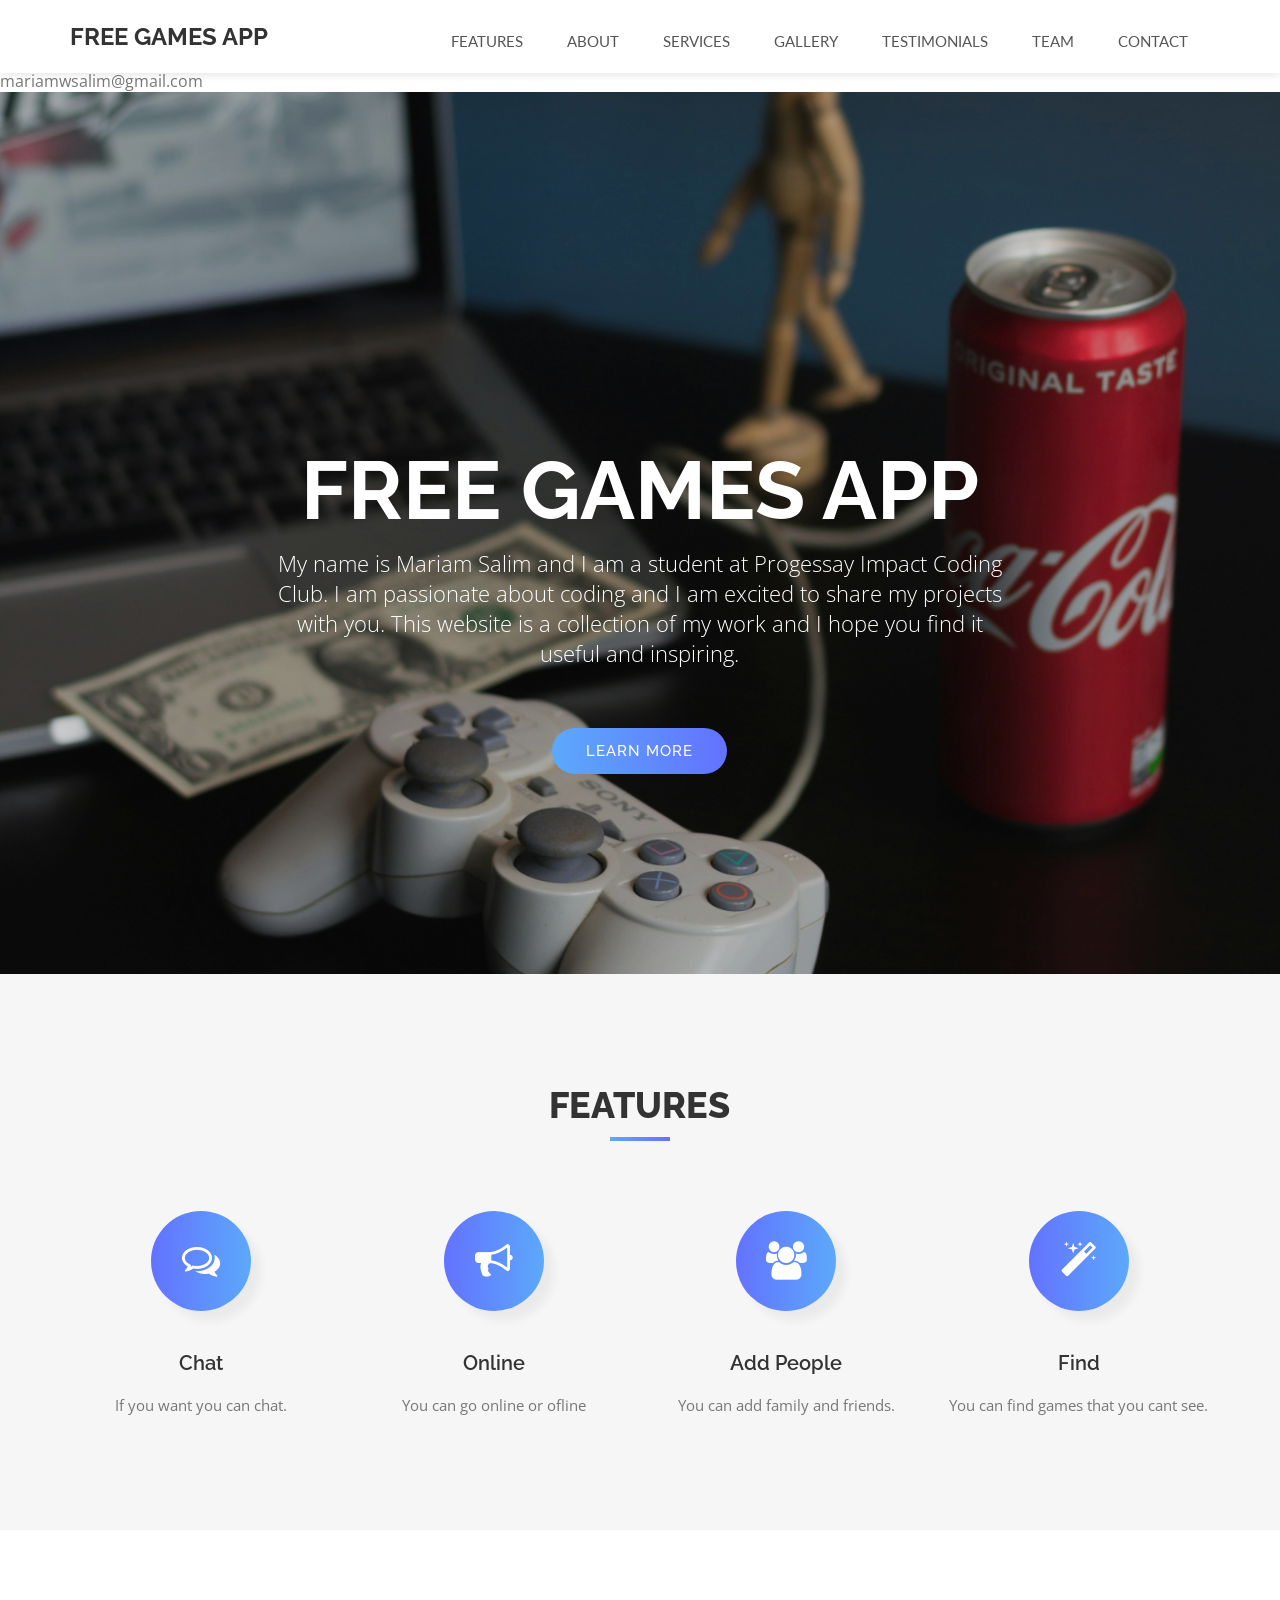
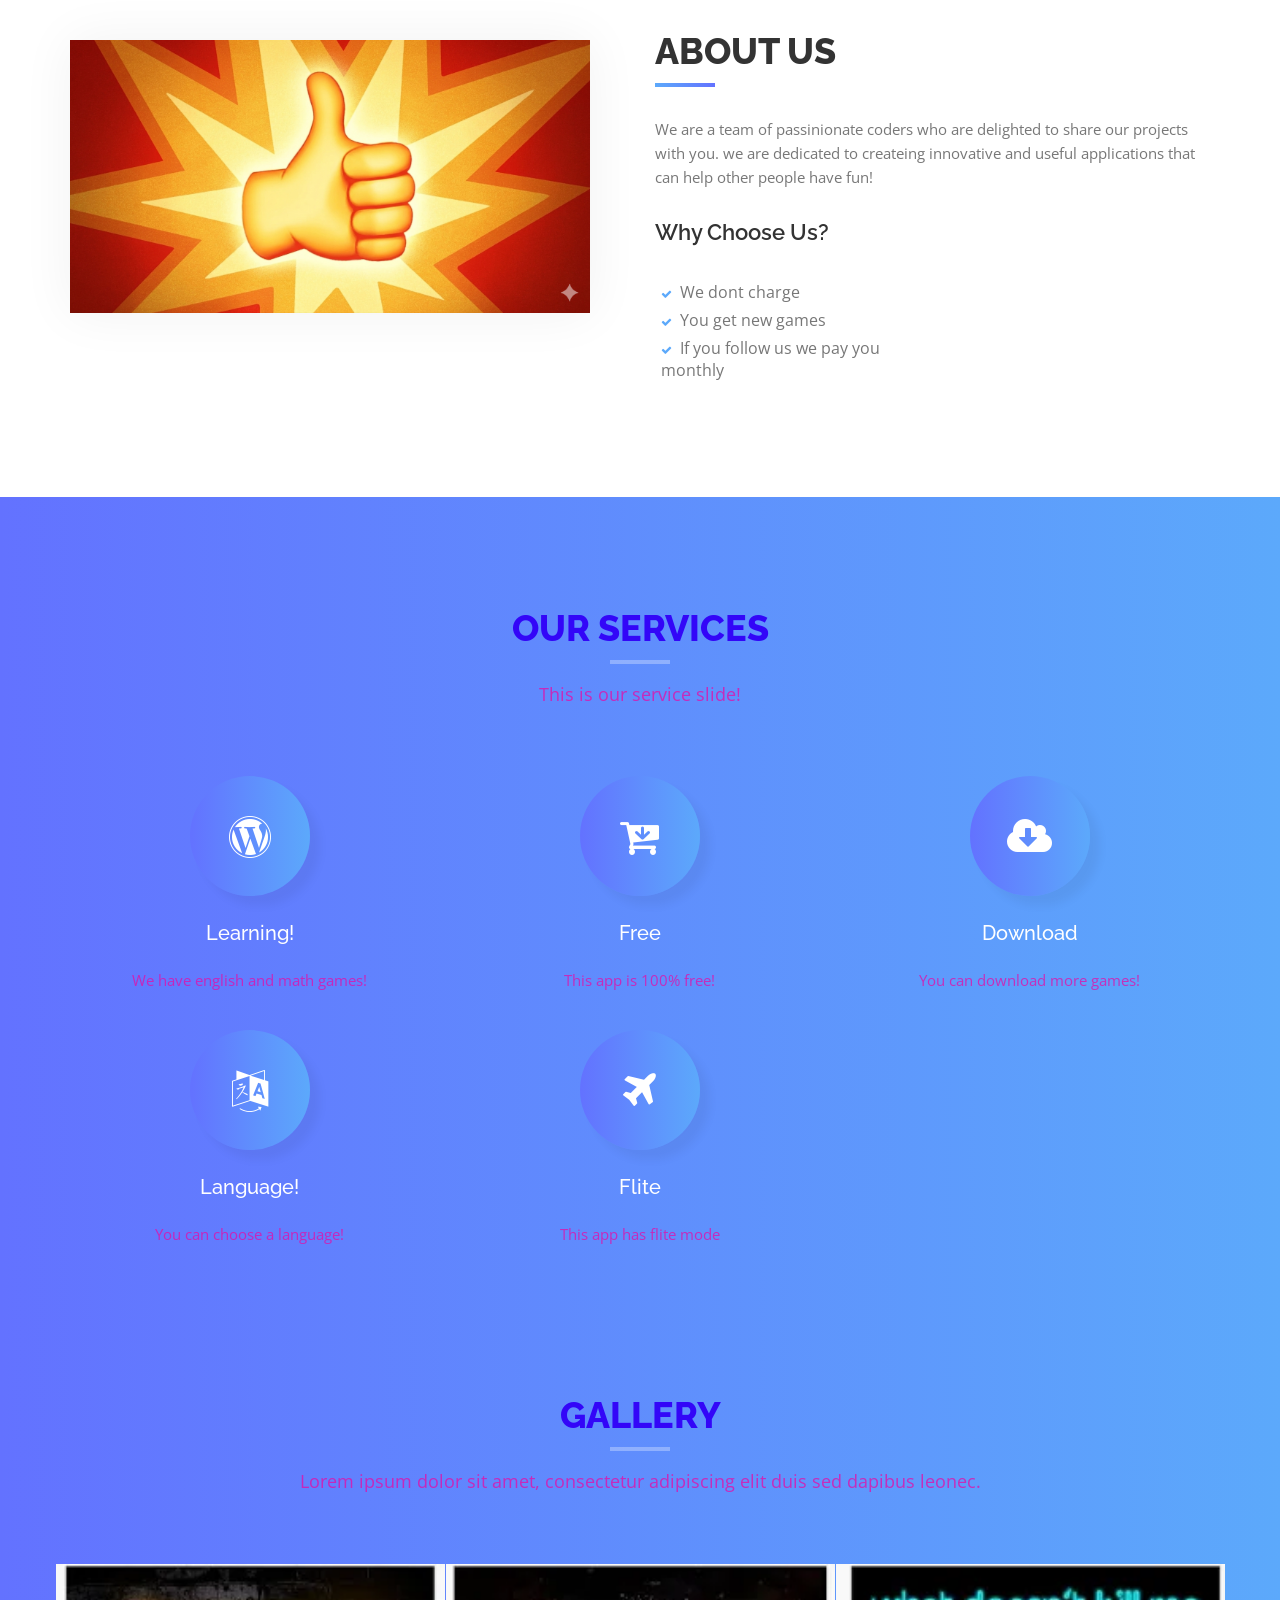
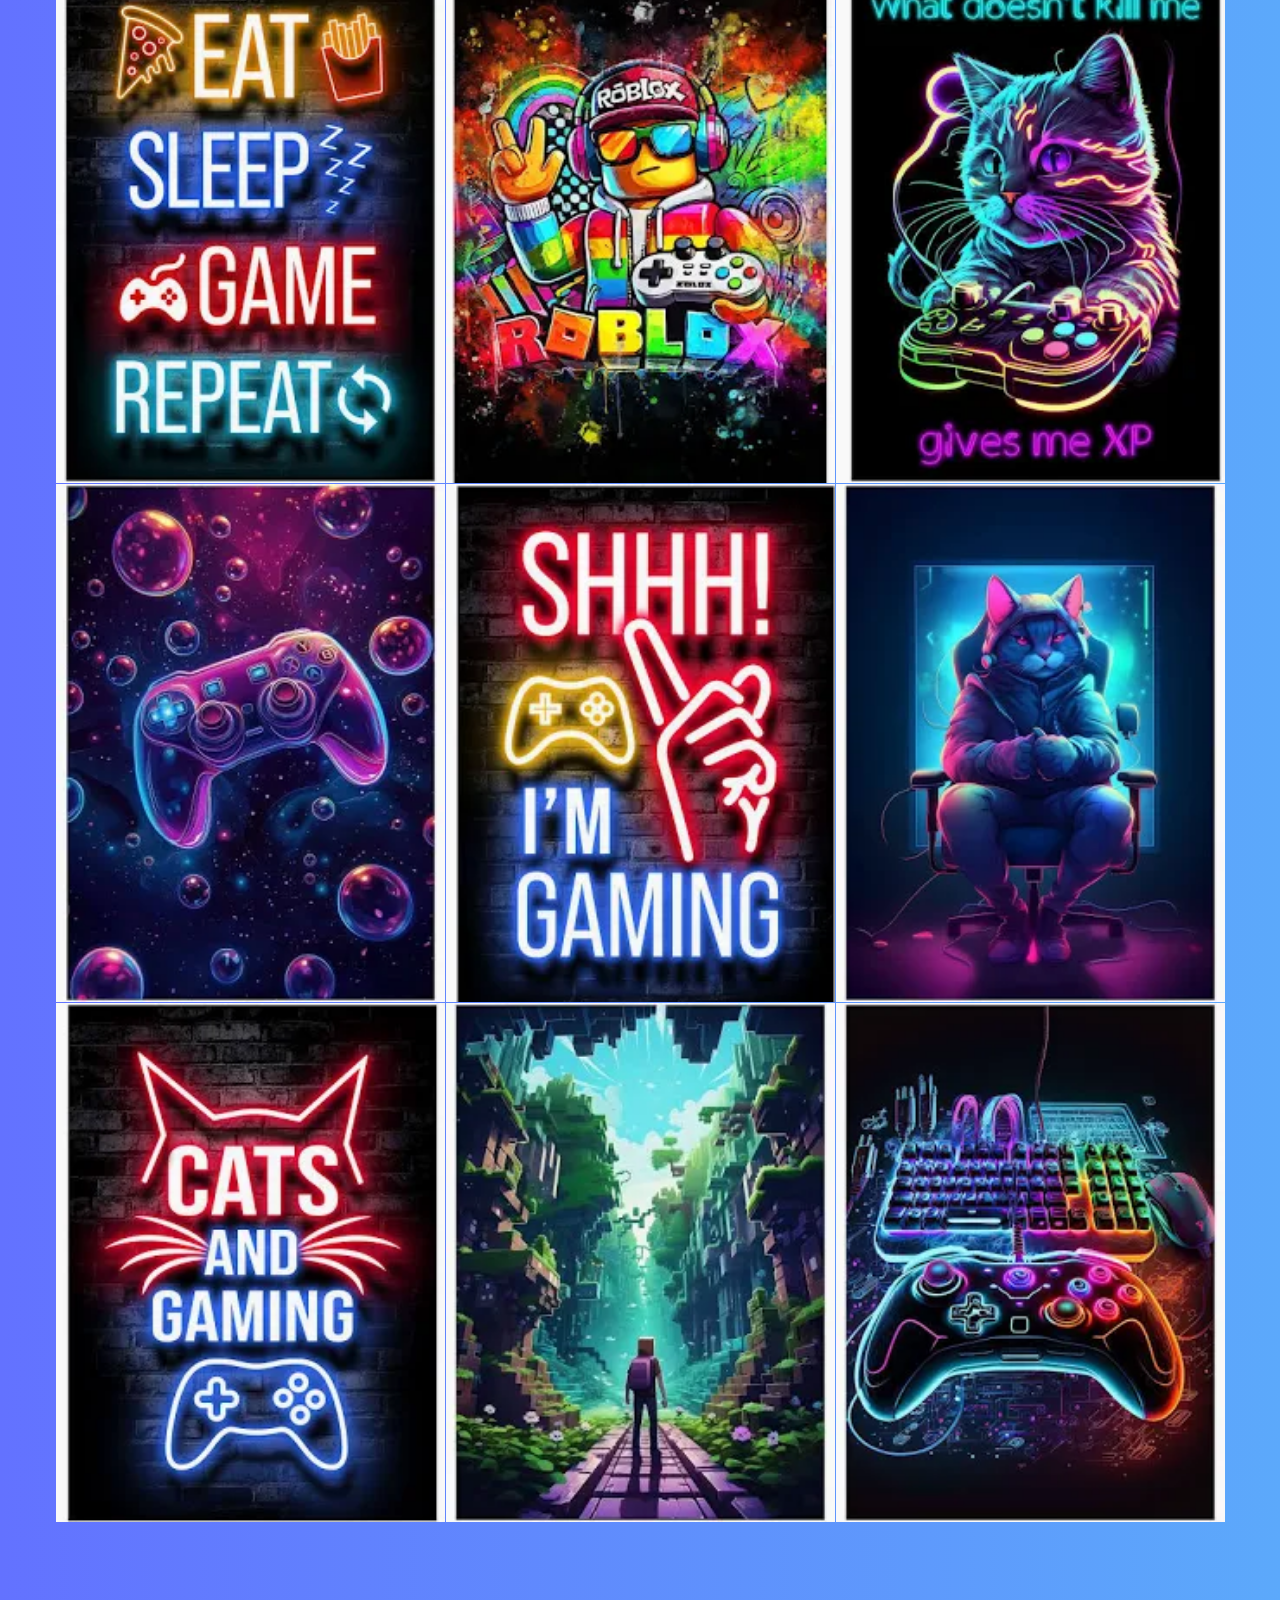
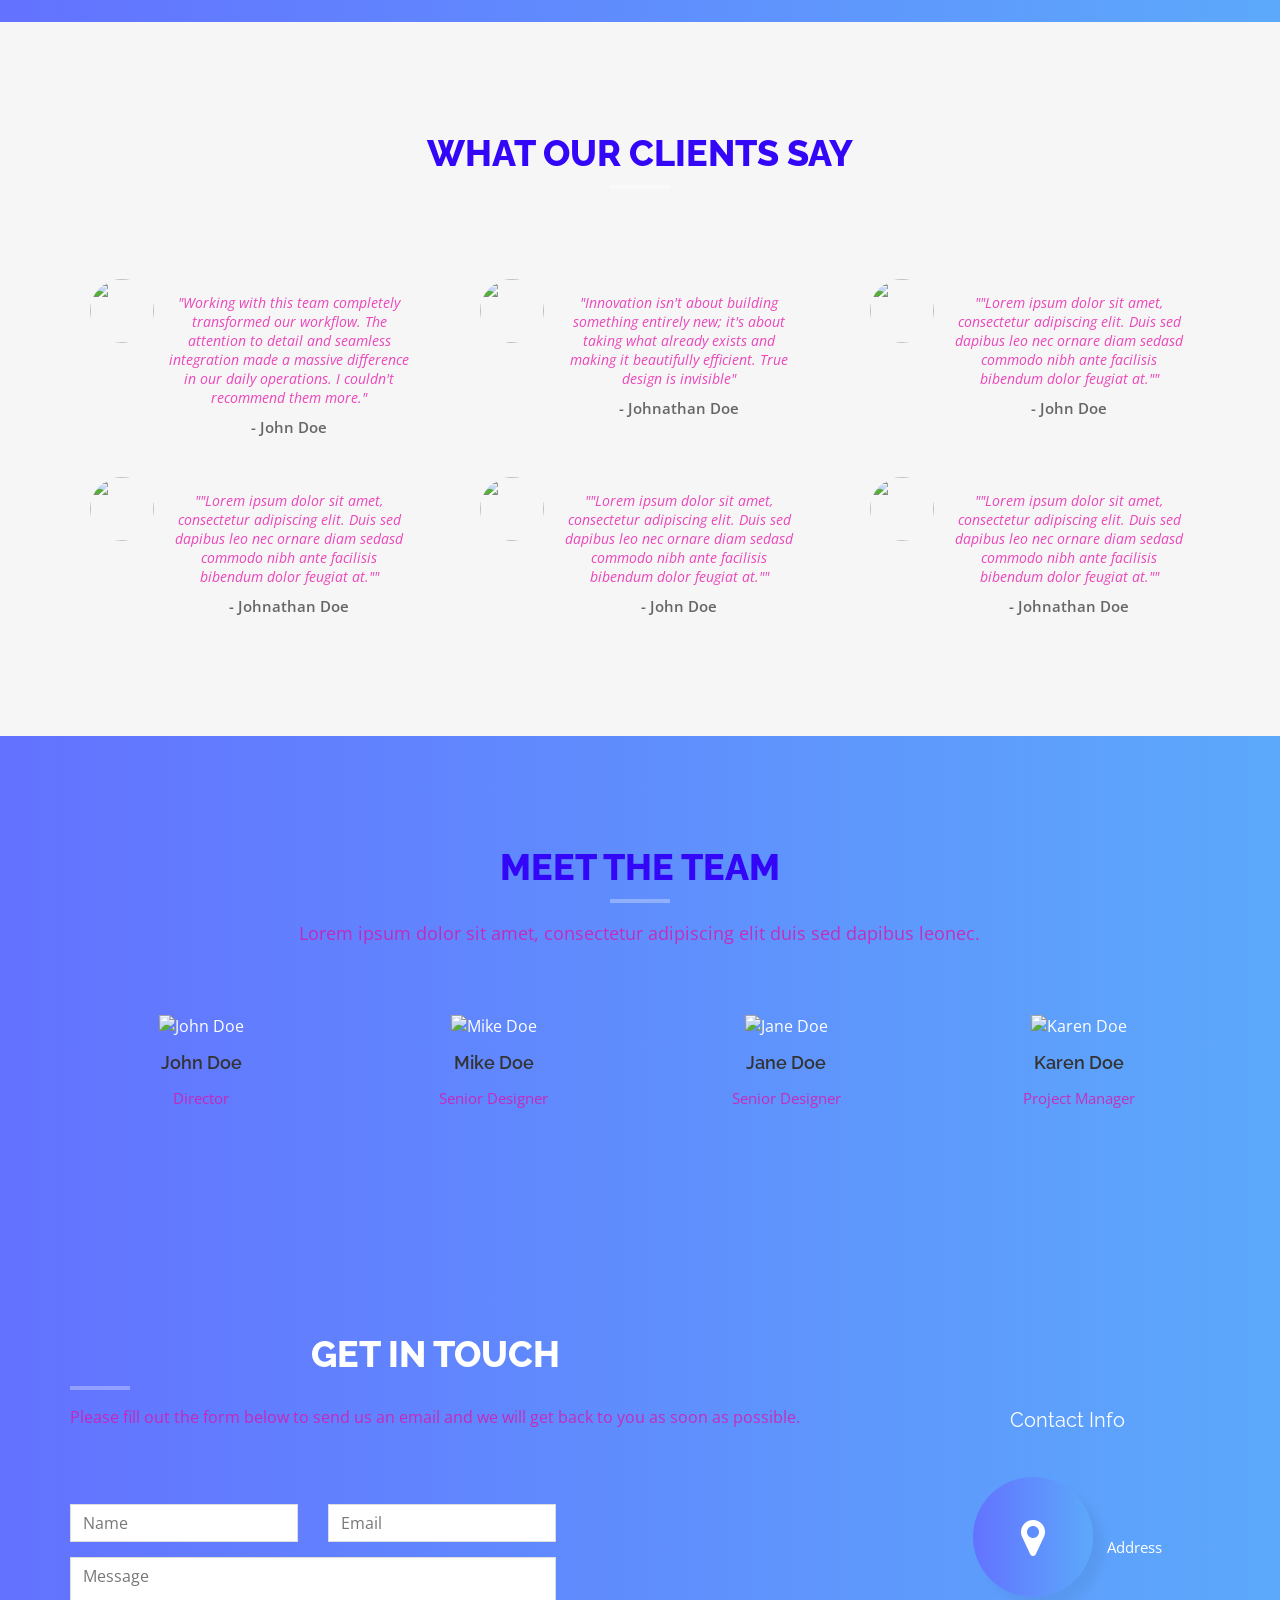
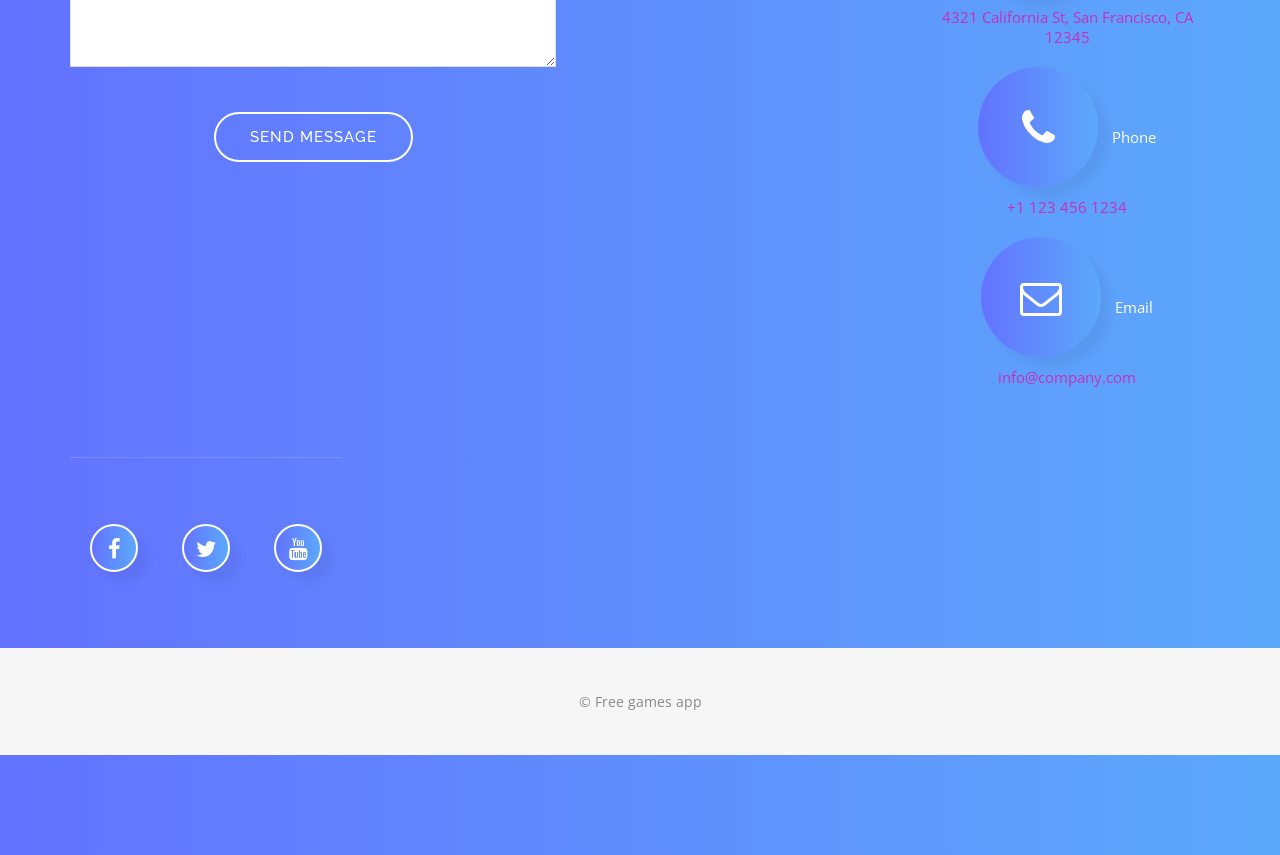
==== commit 6cc14c80: "I changed the colour" ====
--- a/index.html
+++ b/index.html
@@ -11,17 +11,17 @@
       rel="stylesheet"
     />
     <link rel="stylesheet" href="styles.css" />
-    <title>Progessay Impact Coding Club</title>
+    <title>Free Games App</title>
     <meta
       name="description"
-      content="Website for Progessay Impact Coding Club"
+      content="Website for Free Games App"
     />
   </head>
   <body id="page-top">
     <nav id="menu" class="site-nav">
       <div class="container nav-inner">
         <a class="nav-brand page-scroll" href="#page-top">
-          Progessay Impact Coding Club
+          Free Games App
         </a>
         <button
           type="button"
@@ -228,27 +228,27 @@
                       <h4>Project Title</h4>
                     </div>
                     <img
-                      src="img/portfolio/01-small.jpg"
-                      class="img-fluid"
-                      alt="Project Title"
-                    />
-                  </a>
-                </div>
-              </div>
-            </div>
-            <div class="col-4">
-              <div class="portfolio-item">
-                <div class="hover-bg">
-                  <a
-                    href="img/portfolio/02-large.jpg"
-                    title="Project Title"
-                    data-lightbox-gallery="gallery1"
-                  >
-                    <div class="hover-text">
-                      <h4>Project Title</h4>
-                    </div>
-                    <img
-                      src="img/portfolio/02-small.jpg"
+                      src="img/portfolio/shopping.webp"
+                      class="img-fluid"
+                      alt="Project Title"
+                    />
+                  </a>
+                </div>
+              </div>
+            </div>
+            <div class="col-4">
+              <div class="portfolio-item">
+                <div class="hover-bg">
+                  <a
+                    href="img/portfolio/mm.webp"
+                    title="Project Title"
+                    data-lightbox-gallery="gallery1"
+                  >
+                    <div class="hover-text">
+                      <h4>Project Title</h4>
+                    </div>
+                    <img
+                      src="img/portfolio/mm.webp"
                       class="img-fluid"
                       alt="Project Title"
                     />
@@ -268,7 +268,7 @@
                       <h4>Project Title</h4>
                     </div>
                     <img
-                      src="img/portfolio/03-small.jpg"
+                      src="img/portfolio/0707.webp"
                       class="img-fluid"
                       alt="Project Title"
                     />
@@ -288,7 +288,7 @@
                       <h4>Project Title</h4>
                     </div>
                     <img
-                      src="img/portfolio/04-small.jpg"
+                      src="img/portfolio/download22.webp"
                       class="img-fluid"
                       alt="Project Title"
                     />
@@ -308,7 +308,7 @@
                       <h4>Project Title</h4>
                     </div>
                     <img
-                      src="img/portfolio/05-small.jpg"
+                      src="img/portfolio/mmmmmmmmmmm.webp"
                       class="img-fluid"
                       alt="Project Title"
                     />
@@ -328,7 +328,7 @@
                       <h4>Project Title</h4>
                     </div>
                     <img
-                      src="img/portfolio/06-small.jpg"
+                      src="img/portfolio/hhttmmll.webp"
                       class="img-fluid"
                       alt="Project Title"
                     />
@@ -348,7 +348,7 @@
                       <h4>Project Title</h4>
                     </div>
                     <img
-                      src="img/portfolio/07-small.jpg"
+                      src="img/portfolio/9999.webp"
                       class="img-fluid"
                       alt="Project Title"
                     />
@@ -368,7 +368,7 @@
                       <h4>Project Title</h4>
                     </div>
                     <img
-                      src="img/portfolio/08-small.jpg"
+                      src="img/portfolio/fan.webp"
                       class="img-fluid"
                       alt="Project Title"
                     />
@@ -388,7 +388,7 @@
                       <h4>Project Title</h4>
                     </div>
                     <img
-                      src="img/portfolio/09-small.jpg"
+                      src="img/portfolio/blablabla.webp"
                       class="img-fluid"
                       alt="Project Title"
                     />
@@ -414,9 +414,7 @@
               </div>
               <div class="testimonial-content">
                 <p>
-                  ""Lorem ipsum dolor sit amet, consectetur adipiscing elit. Duis
-                  sed dapibus leo nec ornare diam sedasd commodo nibh ante
-                  facilisis bibendum dolor feugiat at.""
+                  "Working with this team completely transformed our workflow. The attention to detail and seamless integration made a massive difference in our daily operations. I couldn't recommend them more."
                 </p>
                 <div class="testimonial-meta"> - John Doe </div>
               </div>
@@ -429,9 +427,7 @@
               </div>
               <div class="testimonial-content">
                 <p>
-                  ""Lorem ipsum dolor sit amet, consectetur adipiscing elit. Duis
-                  sed dapibus leo nec ornare diam sedasd commodo nibh ante
-                  facilisis bibendum dolor feugiat at.""
+                  "Innovation isn't about building something entirely new; it's about taking what already exists and making it beautifully efficient. True design is invisible"
                 </p>
                 <div class="testimonial-meta"> - Johnathan Doe </div>
               </div>
--- a/styles.css
+++ b/styles.css
@@ -515,7 +515,7 @@
   margin: 10px 10px 20px;
 }
 #services h2 {
-  color: #fff;
+  color: #3306f8;
 }
 #services .section-title h2::after {
   position: absolute;
@@ -543,7 +543,7 @@
   color: #fff;
 }
 #services p {
-  color: rgba(255, 255, 255, 0.75);
+  color: rgba(231, 11, 165, 0.75);
 }
 #services .service-desc {
   margin-bottom: 40px;
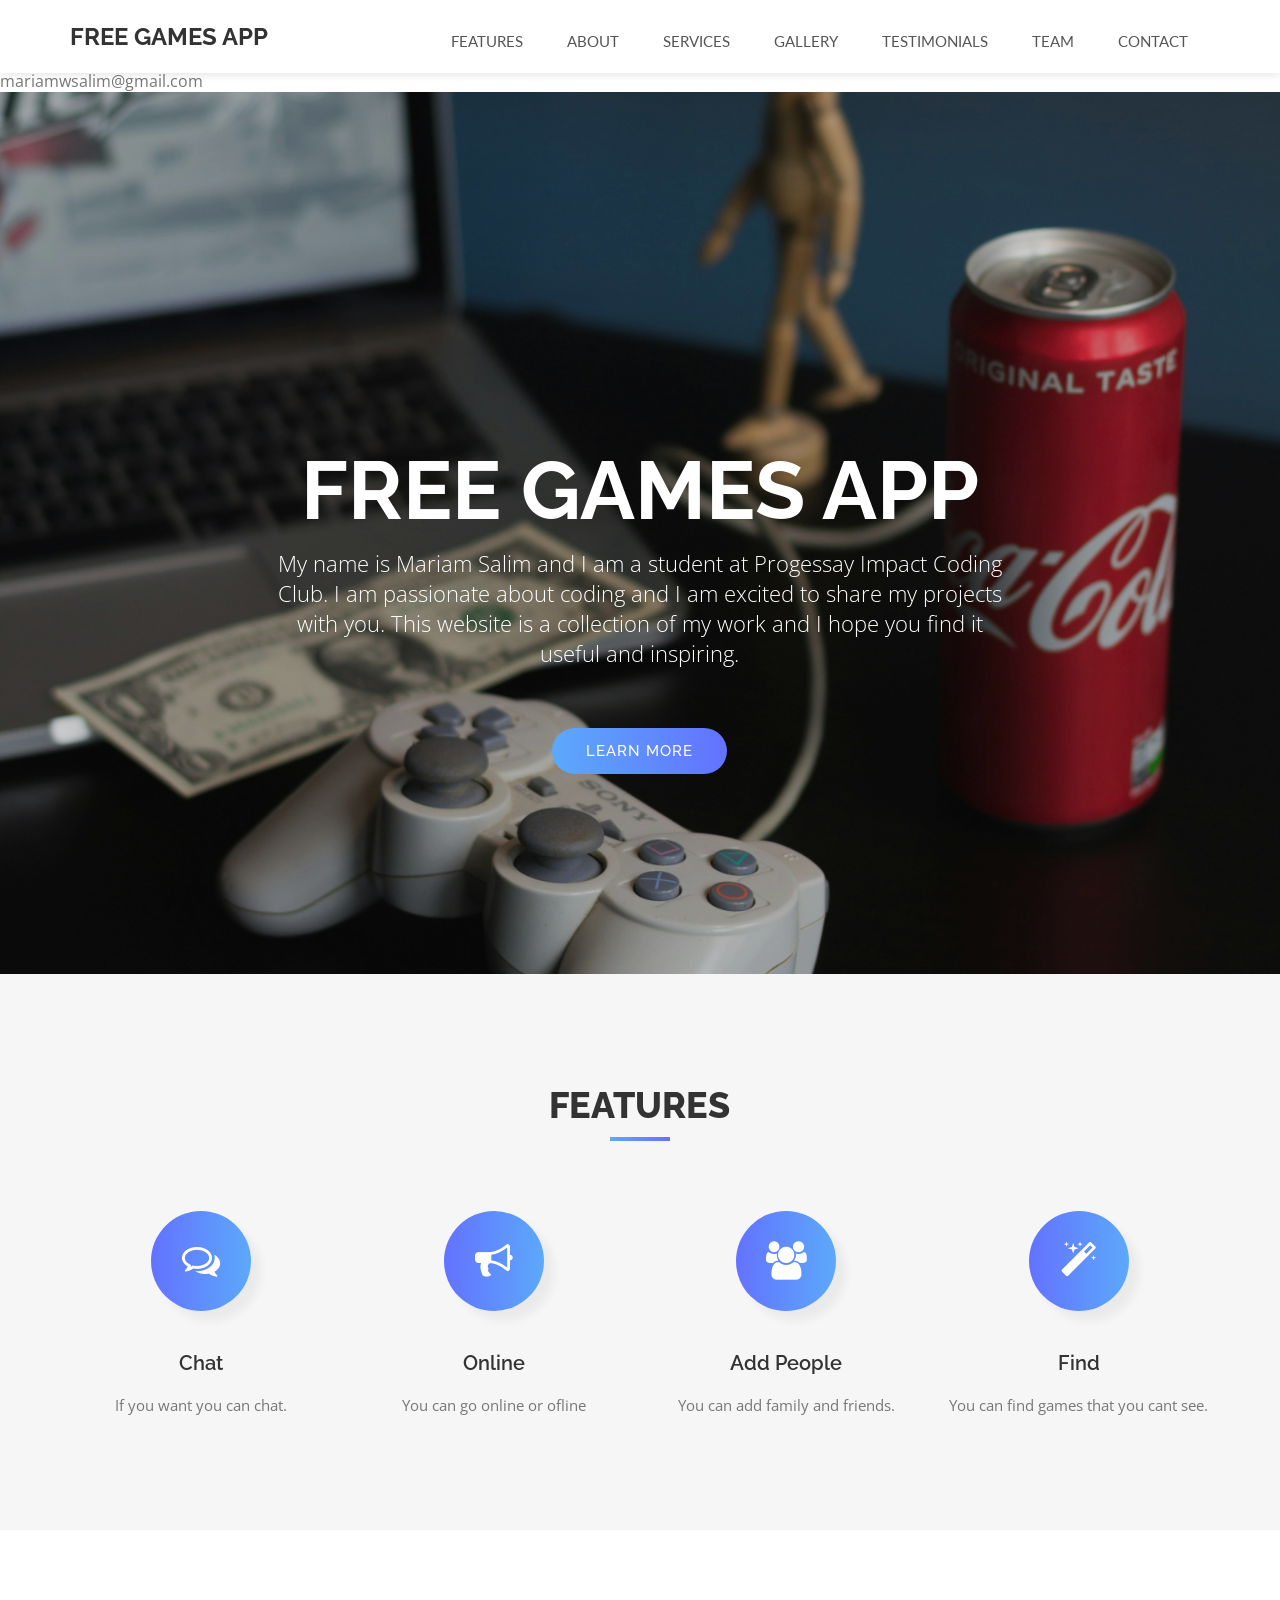
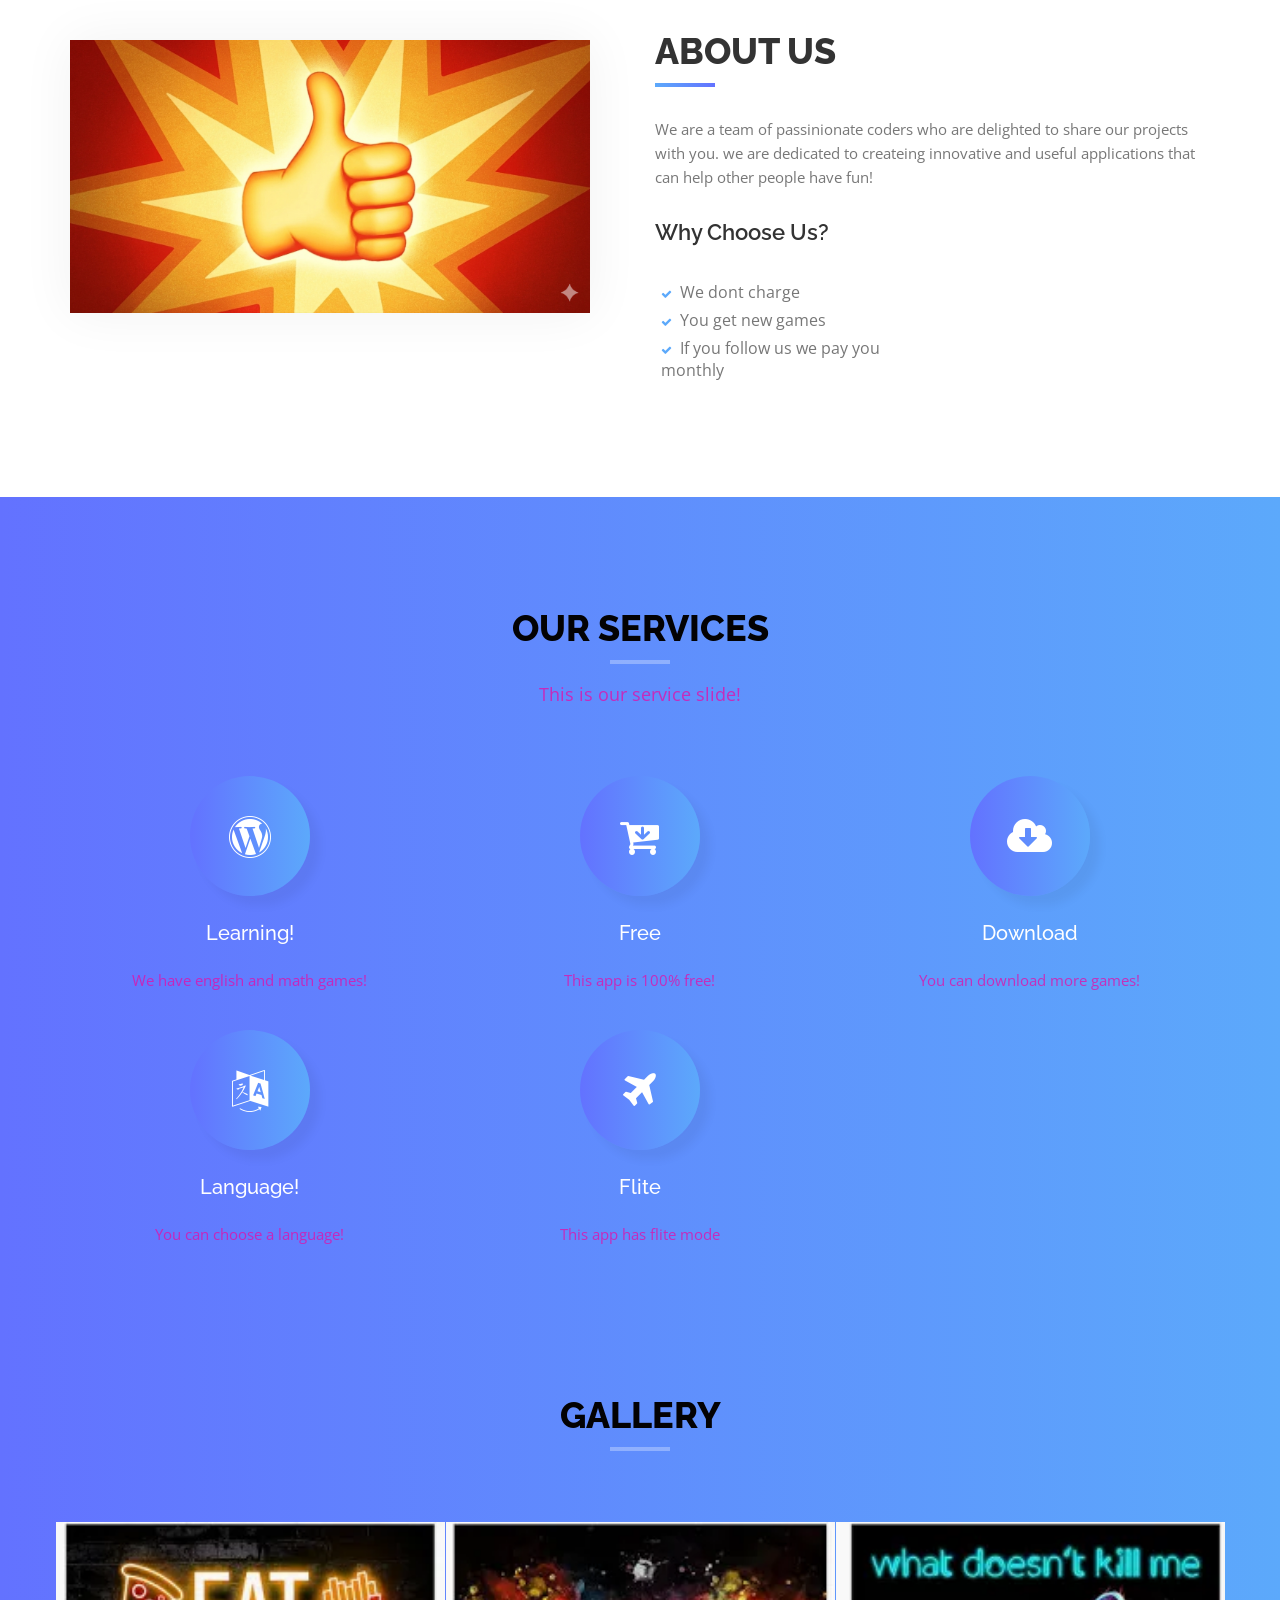
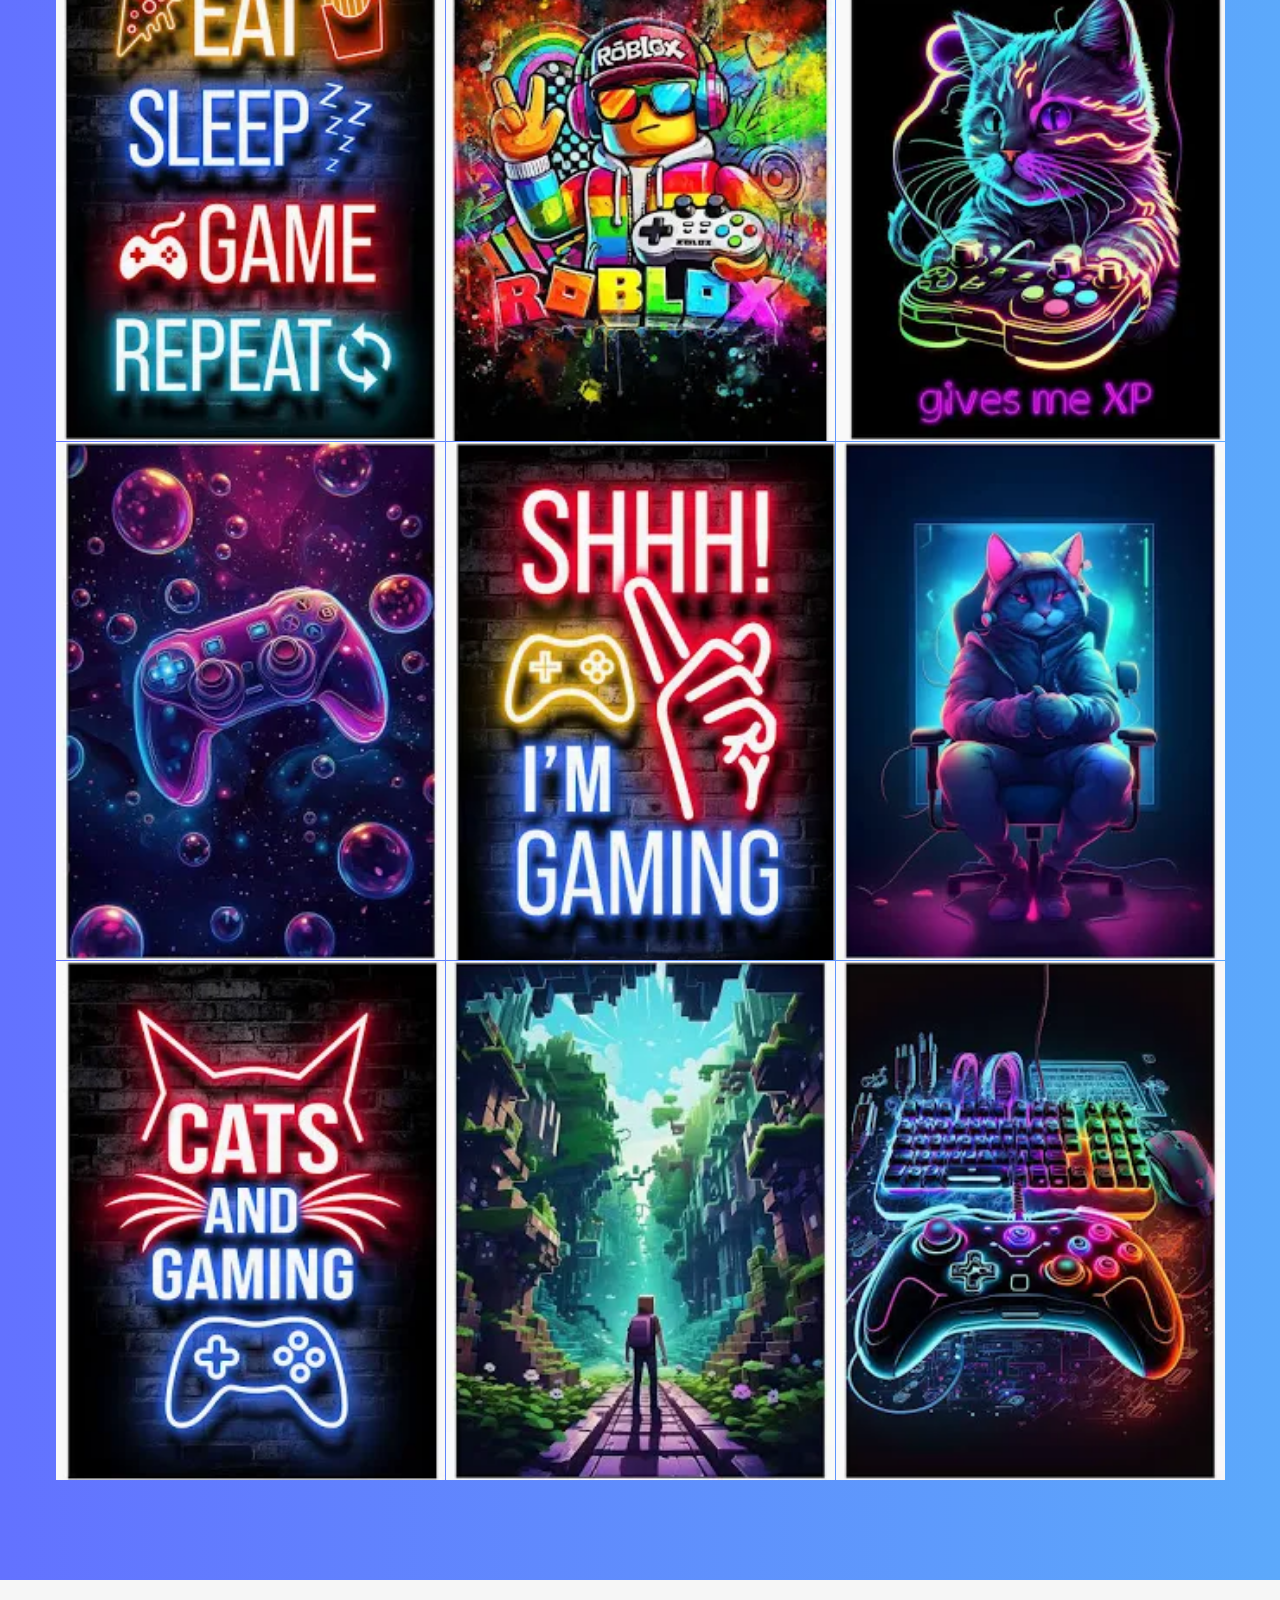
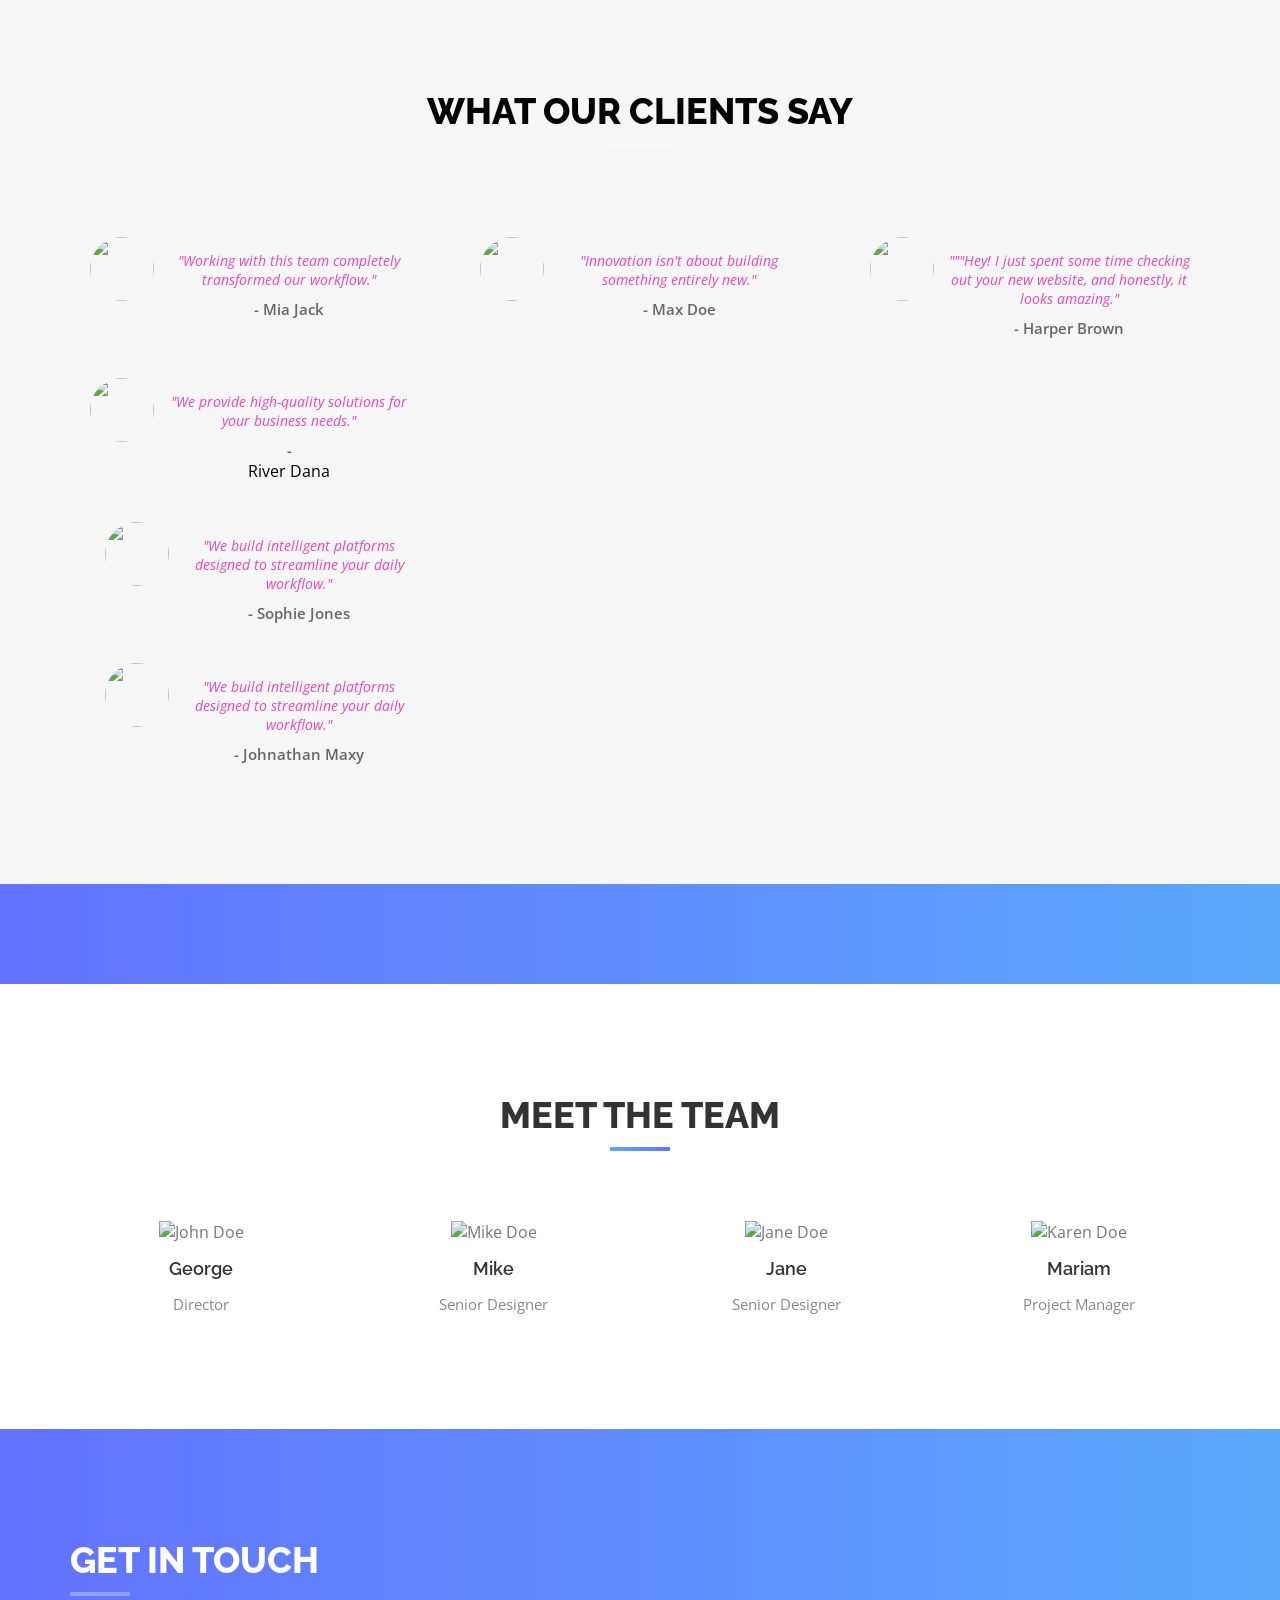
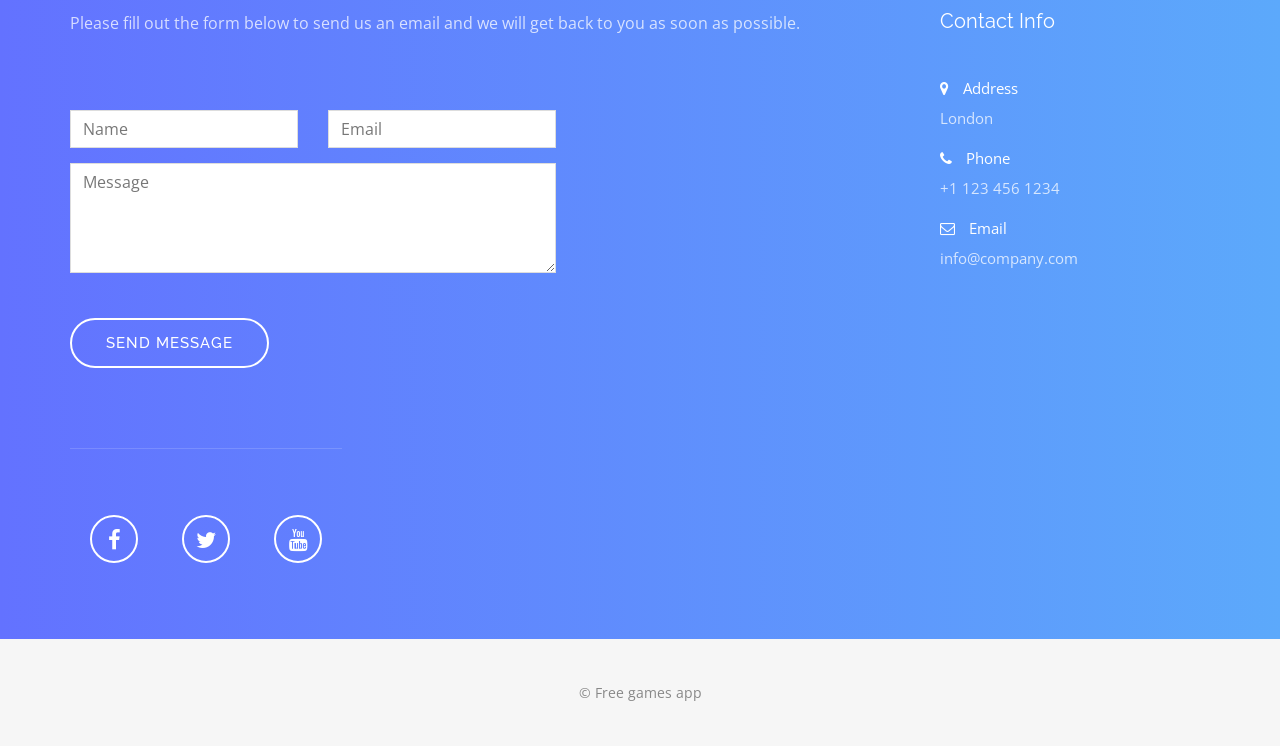
==== commit 9ac7b36e: "i changed a text" ====
--- a/index.html
+++ b/index.html
@@ -54,7 +54,7 @@
           <div class="container">
             <div class="row">
               <div class="col-8 col-center intro-text">
-                <h1>Free games app<span></span></h1>
+                <h1>Free games app<fspan></span></h1>
                 <p>
                   My name is Mariam Salim and I am a student at Progessay Impact Coding Club. I am passionate about coding and I am excited to share my projects with you. This website is a collection of my work and I hope you find it useful and inspiring.
                 </p>
@@ -210,8 +210,7 @@
         <div class="section-title">
           <h2>Gallery</h2>
           <p>
-            Lorem ipsum dolor sit amet, consectetur adipiscing elit duis sed
-            dapibus leonec.
+            
           </p>
         </div>
         <div class="row">
@@ -404,7 +403,7 @@
     <div id="testimonials">
       <div class="container">
         <div class="section-title text-center">
-          <h2>What our clients say</h2>
+          <h2>What Our Clients Say</h2>
         </div>
         <div class="row">
           <div class="col-4">
@@ -414,9 +413,9 @@
               </div>
               <div class="testimonial-content">
                 <p>
-                  "Working with this team completely transformed our workflow. The attention to detail and seamless integration made a massive difference in our daily operations. I couldn't recommend them more."
-                </p>
-                <div class="testimonial-meta"> - John Doe </div>
+                  "Working with this team completely transformed our workflow."
+                </p>
+                <div class="testimonial-meta"> - Mia Jack </div>
               </div>
             </div>
           </div>
@@ -427,9 +426,9 @@
               </div>
               <div class="testimonial-content">
                 <p>
-                  "Innovation isn't about building something entirely new; it's about taking what already exists and making it beautifully efficient. True design is invisible"
-                </p>
-                <div class="testimonial-meta"> - Johnathan Doe </div>
+                  "Innovation isn't about building something entirely new."
+                </p>
+                <div class="testimonial-meta"> - Max Doe </div>
               </div>
             </div>
           </div>
@@ -440,11 +439,10 @@
               </div>
               <div class="testimonial-content">
                 <p>
-                  ""Lorem ipsum dolor sit amet, consectetur adipiscing elit. Duis
-                  sed dapibus leo nec ornare diam sedasd commodo nibh ante
-                  facilisis bibendum dolor feugiat at.""
-                </p>
-                <div class="testimonial-meta"> - John Doe </div>
+                  """Hey! I just spent some time checking out your new website, and honestly, it looks amazing."
+
+                </p>
+                <div class="testimonial-meta"> - Harper Brown </div>
               </div>
             </div>
           </div>
@@ -455,11 +453,9 @@
               </div>
               <div class="testimonial-content">
                 <p>
-                  ""Lorem ipsum dolor sit amet, consectetur adipiscing elit. Duis
-                  sed dapibus leo nec ornare diam sedasd commodo nibh ante
-                  facilisis bibendum dolor feugiat at.""
-                </p>
-                <div class="testimonial-meta"> - Johnathan Doe </div>
+                 "We provide high-quality solutions for your business needs."
+                </p>
+                <div class="testimonial-meta"> - </div>River Dana </div>
               </div>
             </div>
           </div>
@@ -470,11 +466,10 @@
               </div>
               <div class="testimonial-content">
                 <p>
-                  ""Lorem ipsum dolor sit amet, consectetur adipiscing elit. Duis
-                  sed dapibus leo nec ornare diam sedasd commodo nibh ante
-                  facilisis bibendum dolor feugiat at.""
-                </p>
-                <div class="testimonial-meta"> - John Doe </div>
+                  "We build intelligent platforms designed to streamline your daily workflow."
+                </p>
+                <div class="testimonial-meta"> - Sophie Jones
+                   </div>
               </div>
             </div>
           </div>
@@ -485,11 +480,9 @@
               </div>
               <div class="testimonial-content">
                 <p>
-                  ""Lorem ipsum dolor sit amet, consectetur adipiscing elit. Duis
-                  sed dapibus leo nec ornare diam sedasd commodo nibh ante
-                  facilisis bibendum dolor feugiat at.""
-                </p>
-                <div class="testimonial-meta"> - Johnathan Doe </div>
+                  "We build intelligent platforms designed to streamline your daily workflow."
+                </p>
+                <div class="testimonial-meta"> - Johnathan Maxy </div>
               </div>
             </div>
           </div>
@@ -502,8 +495,7 @@
         <div class="col-8 col-center section-title">
           <h2>Meet the Team</h2>
           <p>
-            Lorem ipsum dolor sit amet, consectetur adipiscing elit duis sed
-            dapibus leonec.
+            
           </p>
         </div>
         <div class="row">
@@ -511,7 +503,7 @@
             <div class="team-card">
               <img src="img/team/01.jpg" alt="John Doe" class="team-img" />
               <div class="team-caption">
-                <h4>John Doe</h4>
+                <h4>George</h4>
                 <p>Director</p>
               </div>
             </div>
@@ -520,7 +512,7 @@
             <div class="team-card">
               <img src="img/team/02.jpg" alt="Mike Doe" class="team-img" />
               <div class="team-caption">
-                <h4>Mike Doe</h4>
+                <h4>Mike </h4>
                 <p>Senior Designer</p>
               </div>
             </div>
@@ -529,7 +521,7 @@
             <div class="team-card">
               <img src="img/team/03.jpg" alt="Jane Doe" class="team-img" />
               <div class="team-caption">
-                <h4>Jane Doe</h4>
+                <h4>Jane </h4>
                 <p>Senior Designer</p>
               </div>
             </div>
@@ -538,7 +530,7 @@
             <div class="team-card">
               <img src="img/team/04.jpg" alt="Karen Doe" class="team-img" />
               <div class="team-caption">
-                <h4>Karen Doe</h4>
+                <h4>Mariam </h4>
                 <p>Project Manager</p>
               </div>
             </div>
@@ -611,7 +603,7 @@
               <h3>Contact Info</h3>
               <p>
                 <span><i class="fa fa-map-marker"></i> Address</span>
-                4321 California St, San Francisco, CA 12345
+                London
               </p>
             </div>
             <div class="contact-item">
--- a/styles.css
+++ b/styles.css
@@ -497,7 +497,7 @@
 #about img {
   width: 520px;
   margin-top: 10px;
-  background: #fff;
+  background: #f40909;
   border-right: 0;
   box-shadow: 0 0 50px rgba(0, 0, 0, 0.06);
 }
@@ -509,13 +509,13 @@
 #services {
   padding: 100px 0;
   background: linear-gradient(to right, #6372ff 0%, #5ca9fb 100%);
-  color: #fff;
+  color: #030204;
 }
 #services .service-desc {
   margin: 10px 10px 20px;
 }
 #services h2 {
-  color: #3306f8;
+  color: #030204;
 }
 #services .section-title h2::after {
   position: absolute;
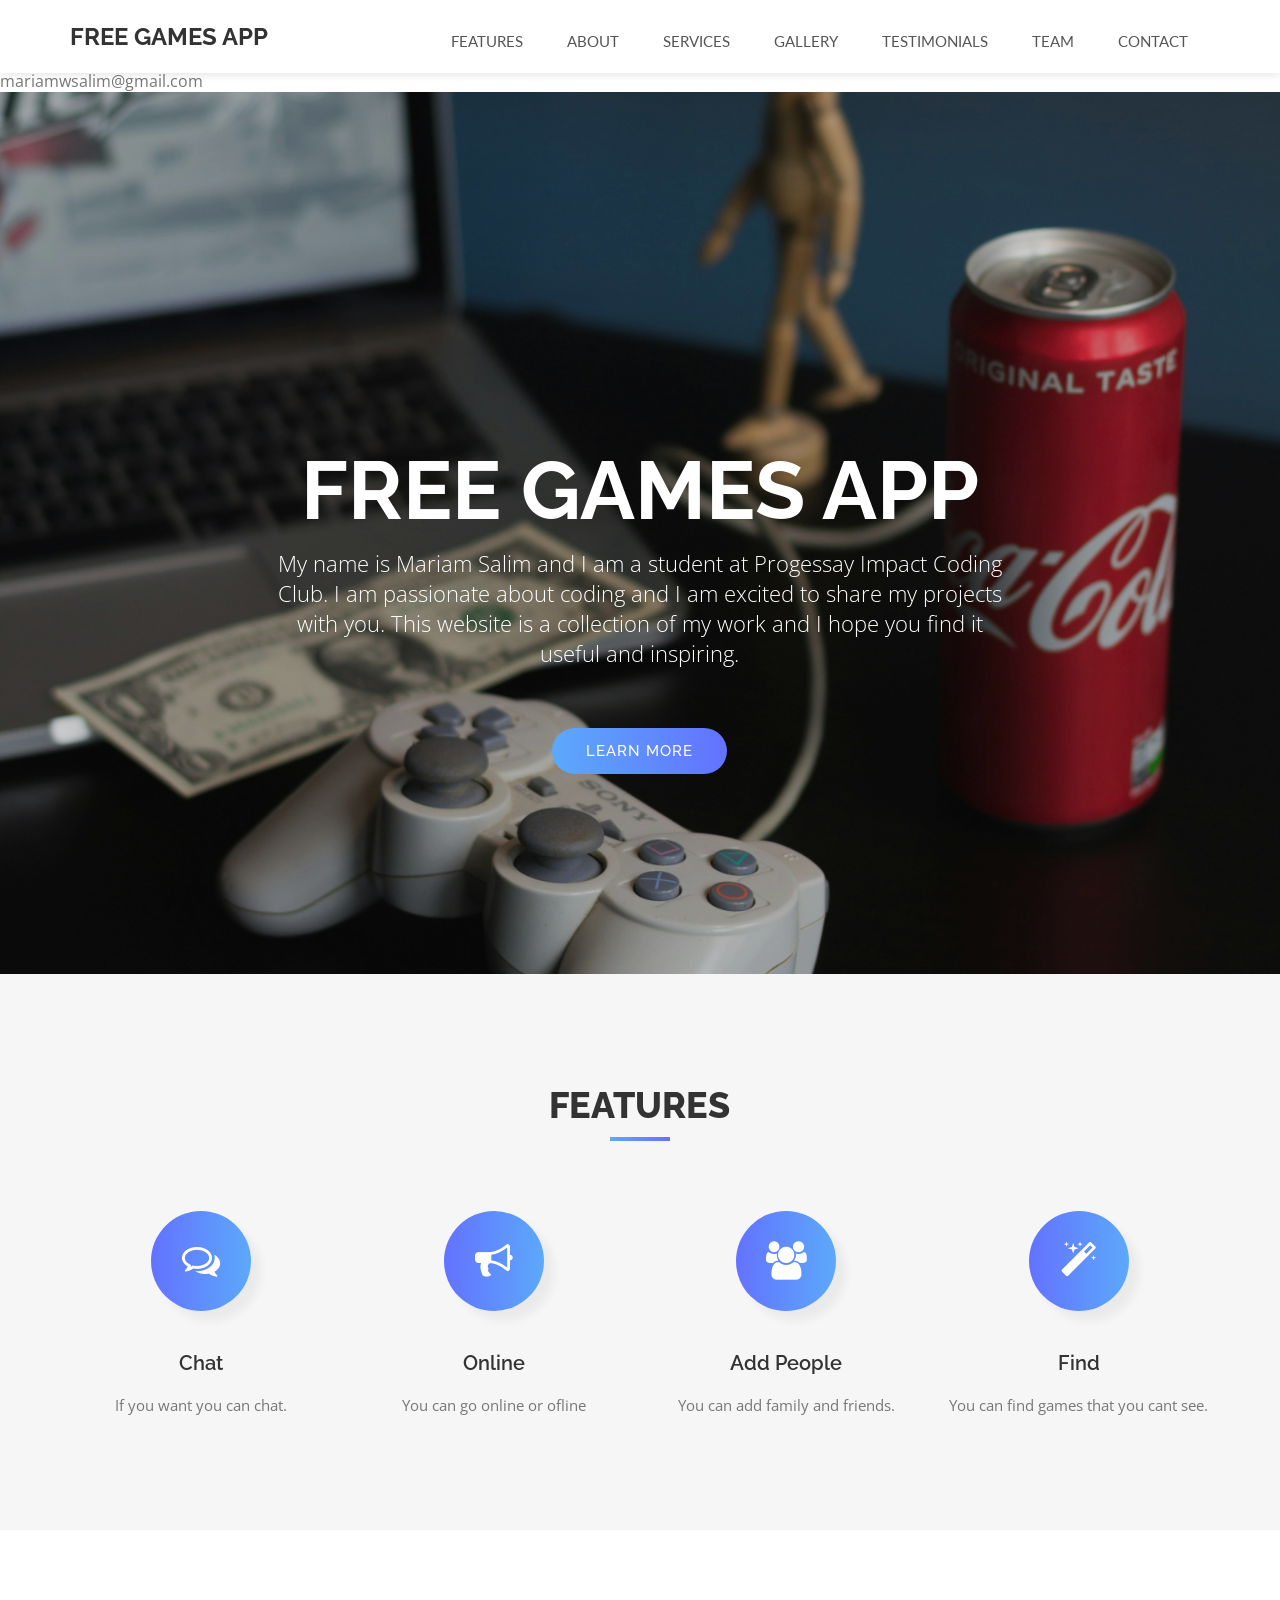
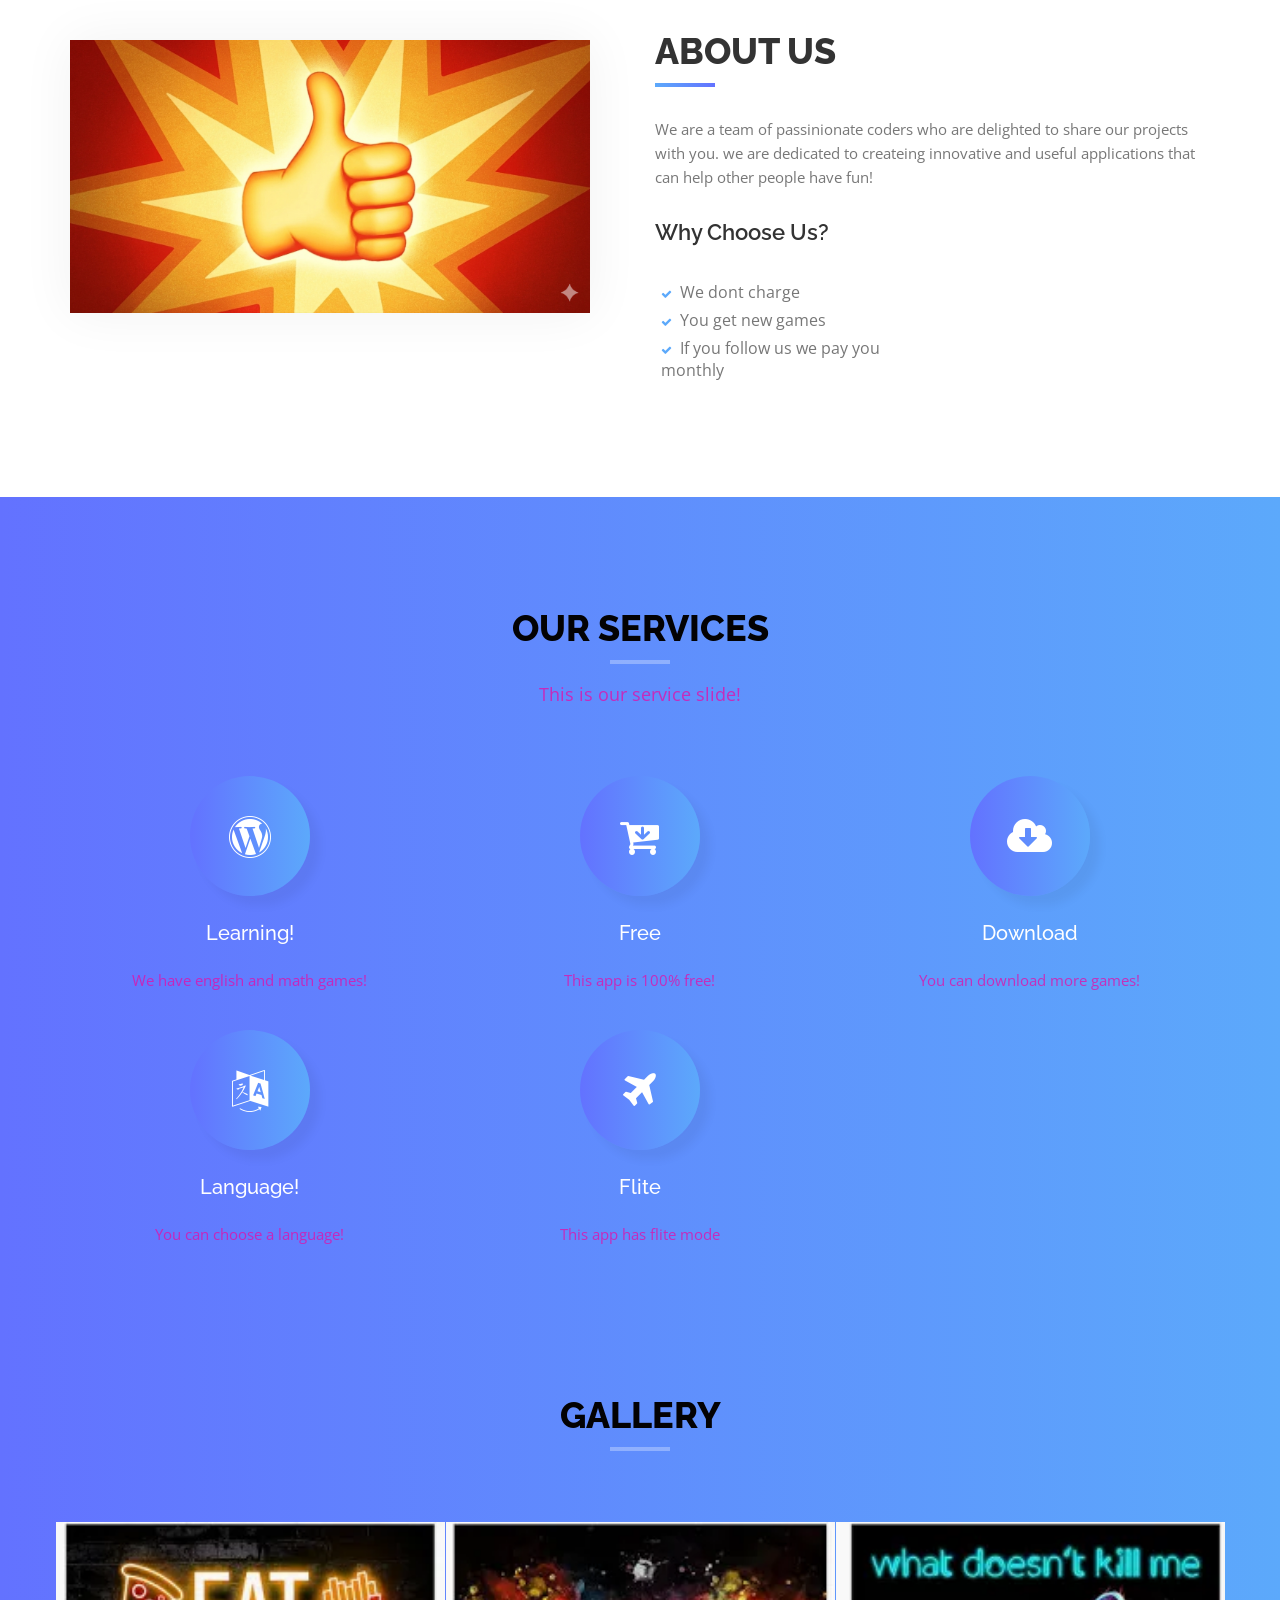
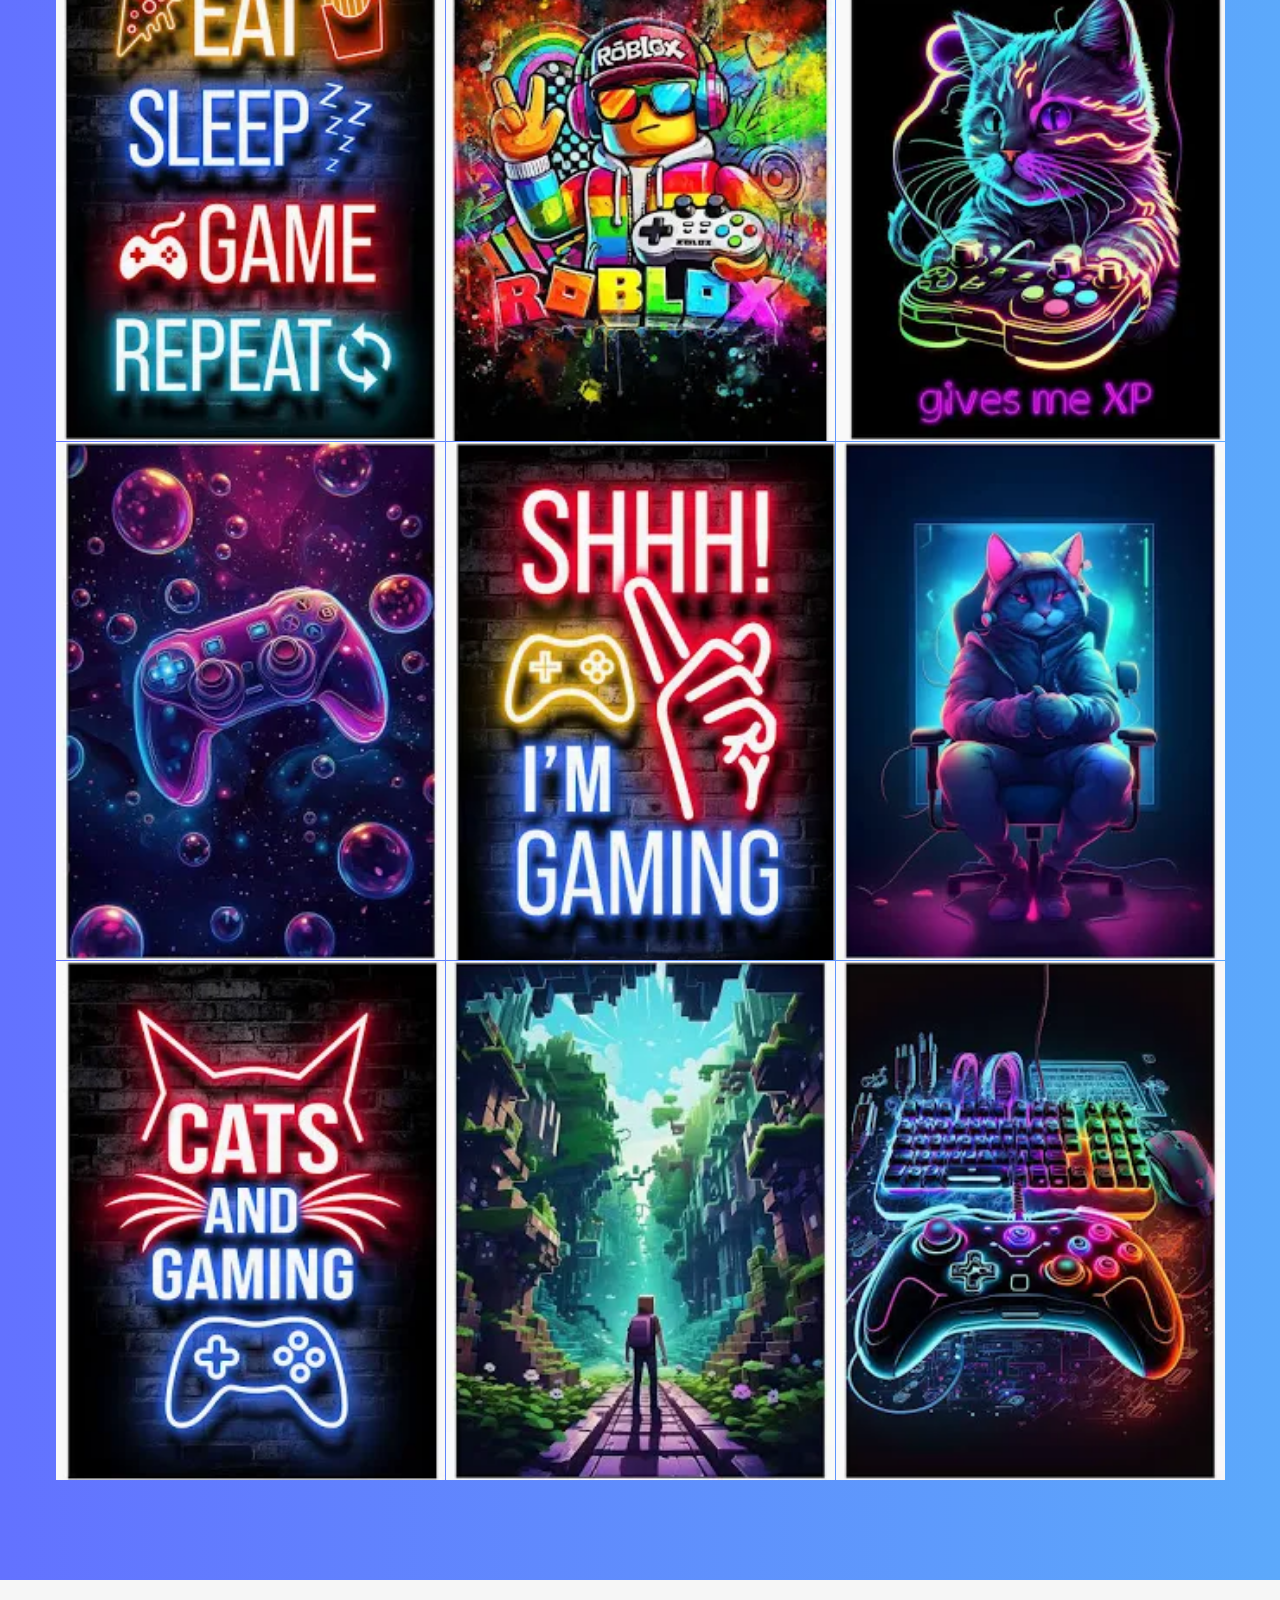
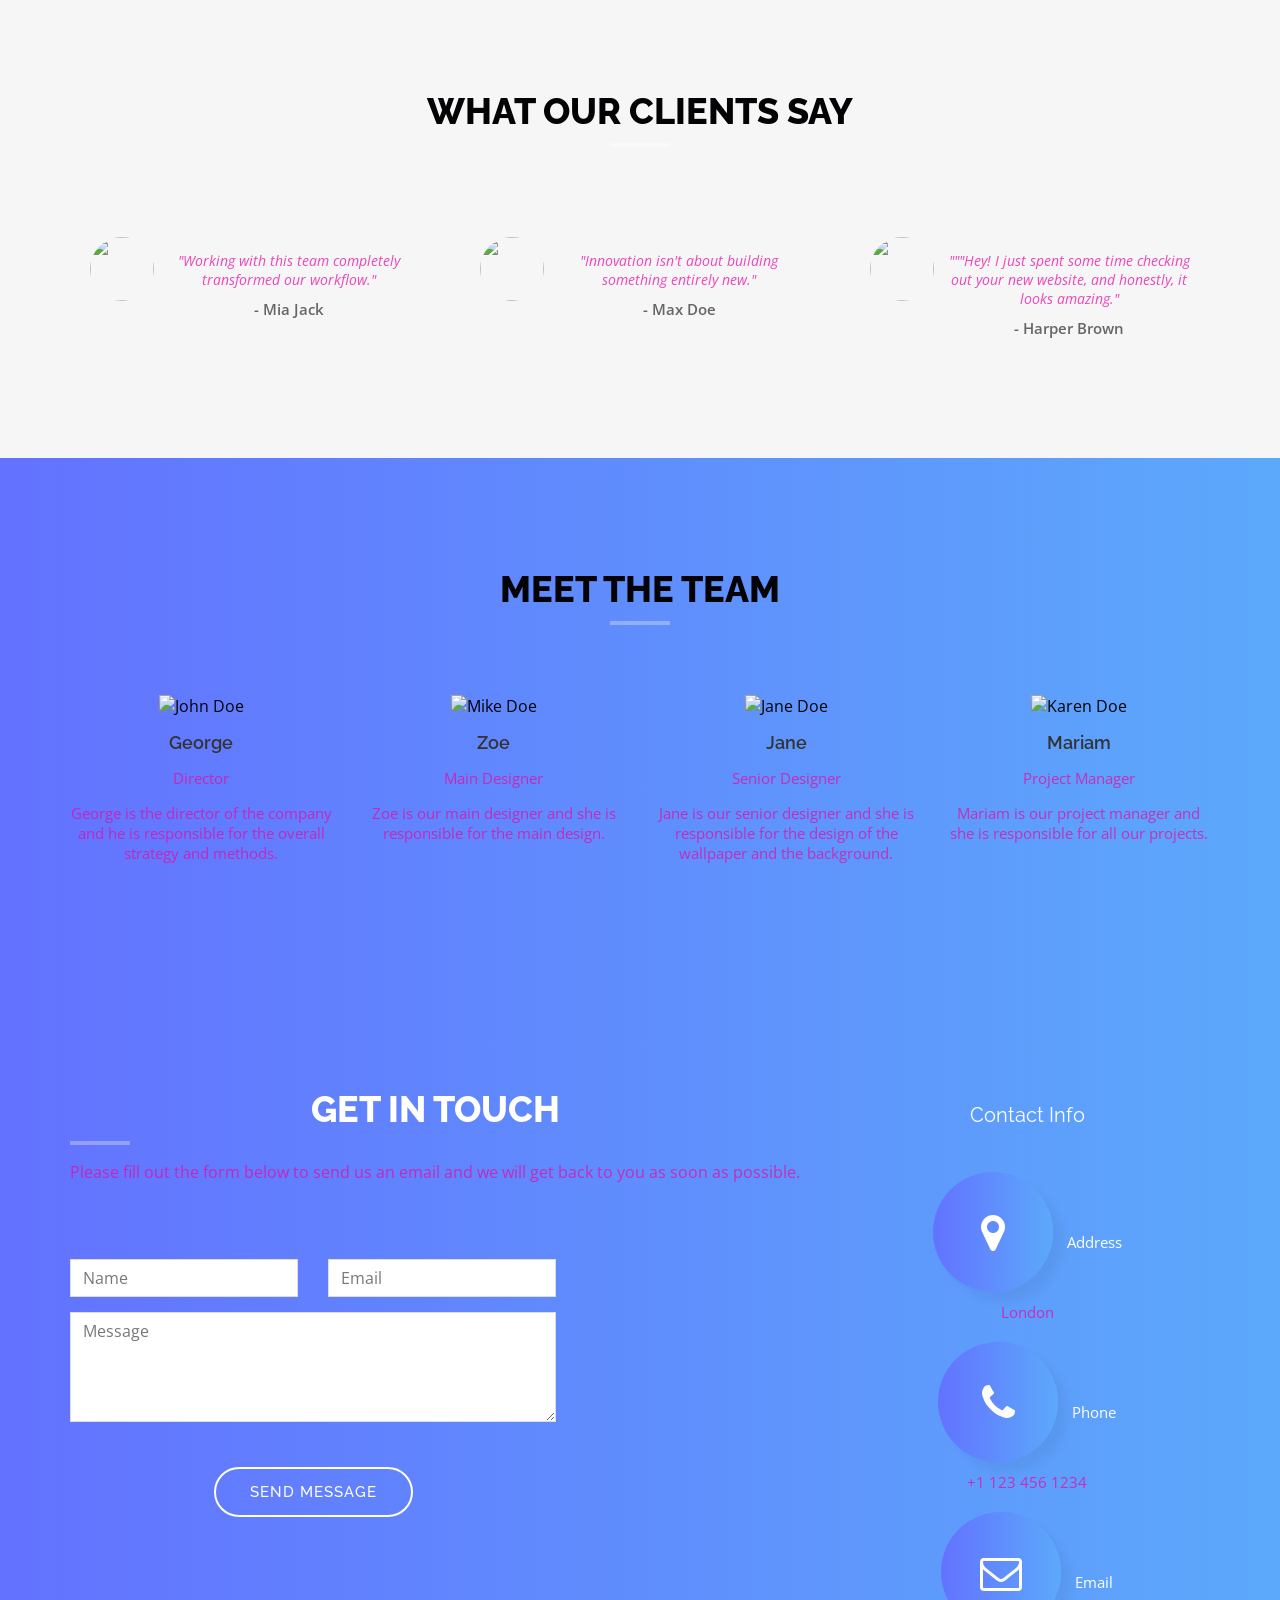
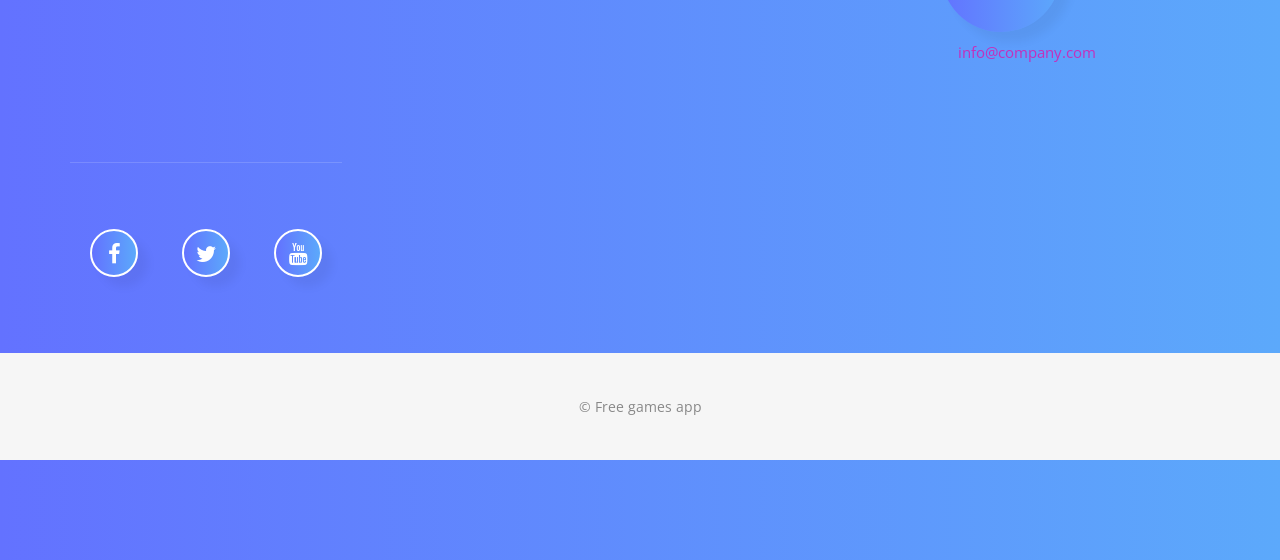
==== commit 610b35a6: "i changed a color" ====
--- a/index.html
+++ b/index.html
@@ -446,46 +446,7 @@
               </div>
             </div>
           </div>
-          <div class="col-4">
-            <div class="testimonial">
-              <div class="testimonial-image">
-                <img src="img/testimonials/04.jpg" alt="" />
-              </div>
-              <div class="testimonial-content">
-                <p>
-                 "We provide high-quality solutions for your business needs."
-                </p>
-                <div class="testimonial-meta"> - </div>River Dana </div>
-              </div>
-            </div>
-          </div>
-          <div class="col-4">
-            <div class="testimonial">
-              <div class="testimonial-image">
-                <img src="img/testimonials/05.jpg" alt="" />
-              </div>
-              <div class="testimonial-content">
-                <p>
-                  "We build intelligent platforms designed to streamline your daily workflow."
-                </p>
-                <div class="testimonial-meta"> - Sophie Jones
-                   </div>
-              </div>
-            </div>
-          </div>
-          <div class="col-4">
-            <div class="testimonial">
-              <div class="testimonial-image">
-                <img src="img/testimonials/06.jpg" alt="" />
-              </div>
-              <div class="testimonial-content">
-                <p>
-                  "We build intelligent platforms designed to streamline your daily workflow."
-                </p>
-                <div class="testimonial-meta"> - Johnathan Maxy </div>
-              </div>
-            </div>
-          </div>
+
         </div>
       </div>
     </div>
@@ -505,6 +466,7 @@
               <div class="team-caption">
                 <h4>George</h4>
                 <p>Director</p>
+                <p>George is the director of the company and he is responsible for the overall strategy and methods.</p>
               </div>
             </div>
           </div>
@@ -512,8 +474,9 @@
             <div class="team-card">
               <img src="img/team/02.jpg" alt="Mike Doe" class="team-img" />
               <div class="team-caption">
-                <h4>Mike </h4>
-                <p>Senior Designer</p>
+                <h4>Zoe </h4>
+                <p>Main Designer</p>
+                <p>Zoe is our main designer and she is responsible for the main design. </p>
               </div>
             </div>
           </div>
@@ -523,6 +486,7 @@
               <div class="team-caption">
                 <h4>Jane </h4>
                 <p>Senior Designer</p>
+                <p>Jane is our  senior designer and she is responsible for the design of the wallpaper and the background. </p>
               </div>
             </div>
           </div>
@@ -532,6 +496,7 @@
               <div class="team-caption">
                 <h4>Mariam </h4>
                 <p>Project Manager</p>
+                <p>Mariam is our project manager and she is responsible for all our projects.</p>
               </div>
             </div>
           </div>
--- a/styles.css
+++ b/styles.css
@@ -669,6 +669,25 @@
 #contact > .container {
   display: flex;
   flex-wrap: wrap;
+  align-items: flex-start;
+  gap: 30px;
+}
+
+#contact > .container > .col-8 {
+  flex: 0 0 calc(66.666% - 15px);
+  max-width: calc(66.666% - 15px);
+}
+
+#contact > .container > .contact-info {
+  flex: 0 0 calc(33.333% - 15px);
+  max-width: calc(33.333% - 15px);
+  margin-left: 0;
+  padding-top: 20px;
+}
+
+#contact > .container > .col-12 {
+  flex: 0 0 100%;
+  max-width: 100%;
 }
 
 #contact {
@@ -699,7 +718,7 @@
 }
 #contact h3 {
   color: #fff;
-  margin-top: 80px;
+  margin-top: 0;
   margin-bottom: 25px;
   padding-bottom: 20px;
   font-weight: 400;
@@ -754,7 +773,7 @@
   margin-bottom: 15px;
 }
 #contact .contact-item {
-  margin: 20px 0;
+  margin: 0 0 20px;
 }
 #contact .contact-item span {
   color: rgba(255, 255, 255, 1);
@@ -802,6 +821,18 @@
 }
 #footer a:hover {
   border-bottom: 2px solid #608dfd;
+}
+
+@media (max-width: 991px) {
+  #contact > .container {
+    gap: 0;
+  }
+
+  #contact > .container > .col-8,
+  #contact > .container > .contact-info {
+    flex: 0 0 100%;
+    max-width: 100%;
+  }
 }
 
 @media (max-width: 768px) {
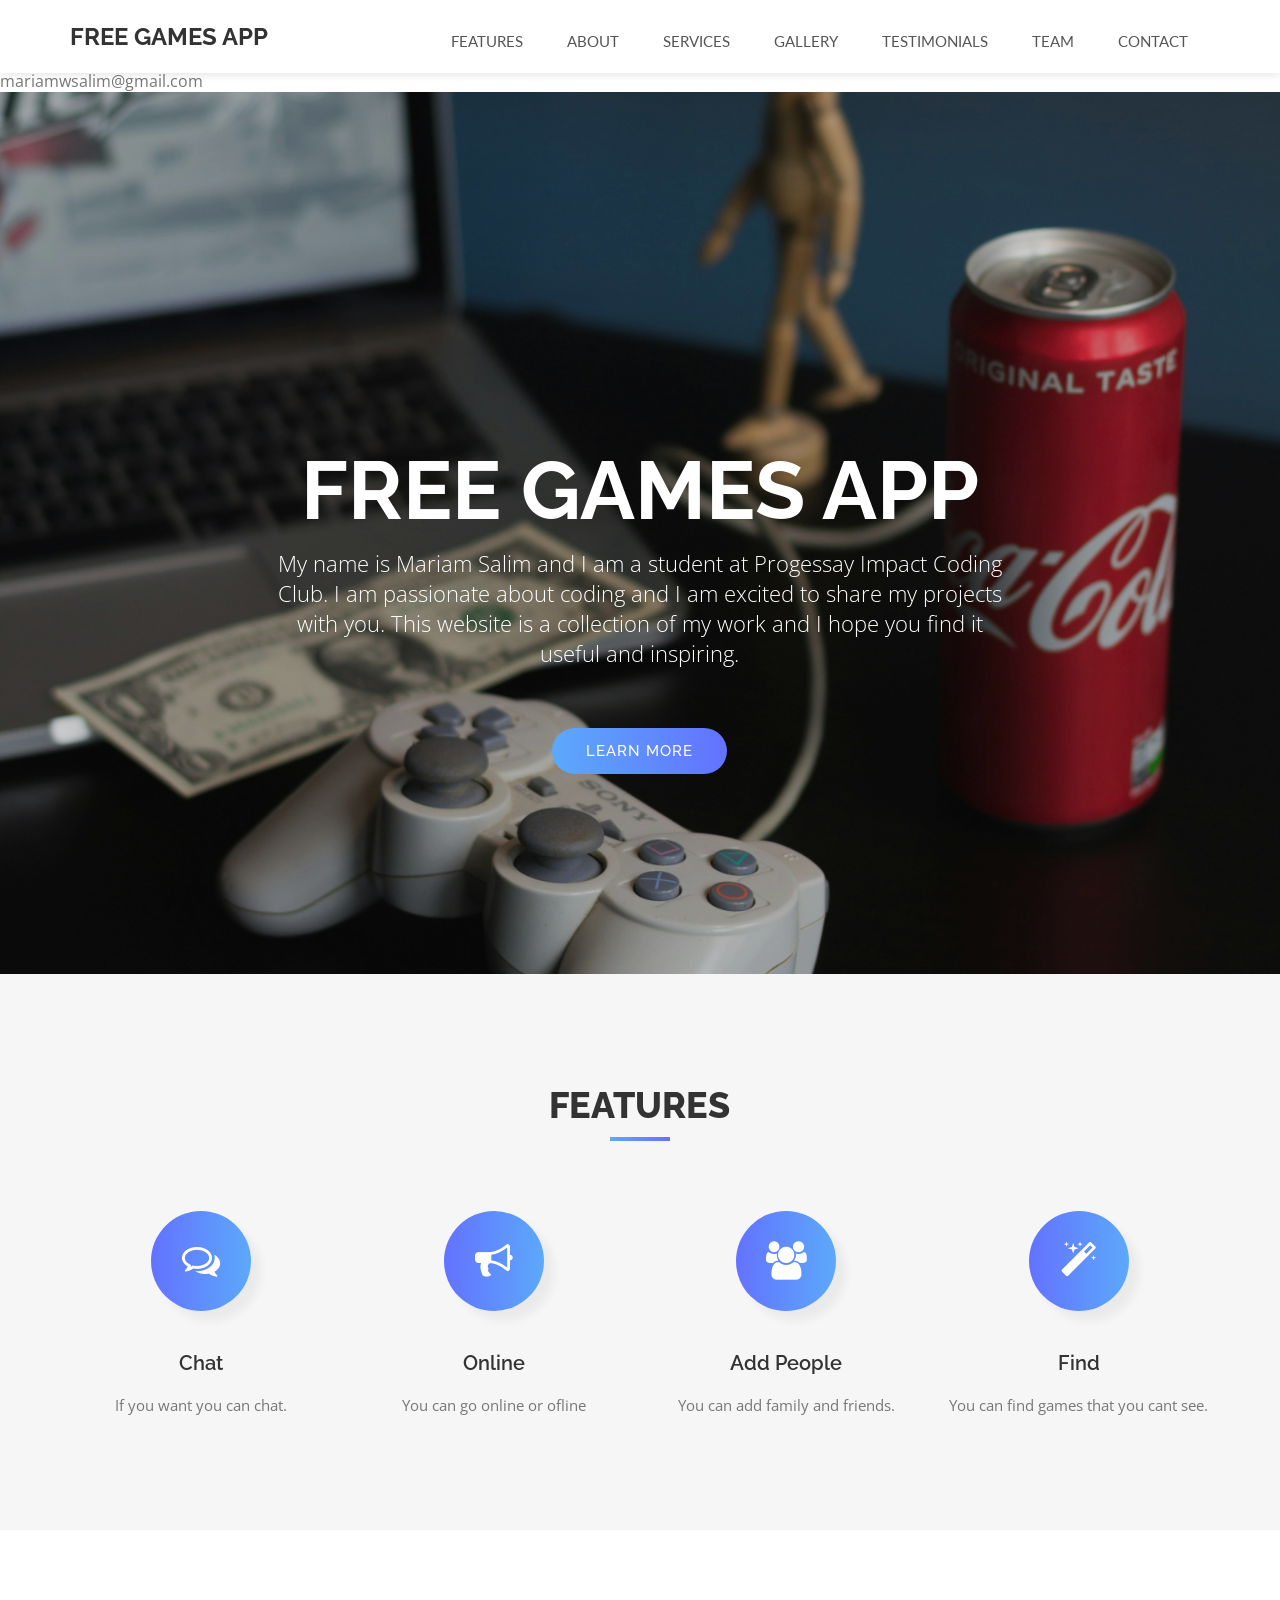
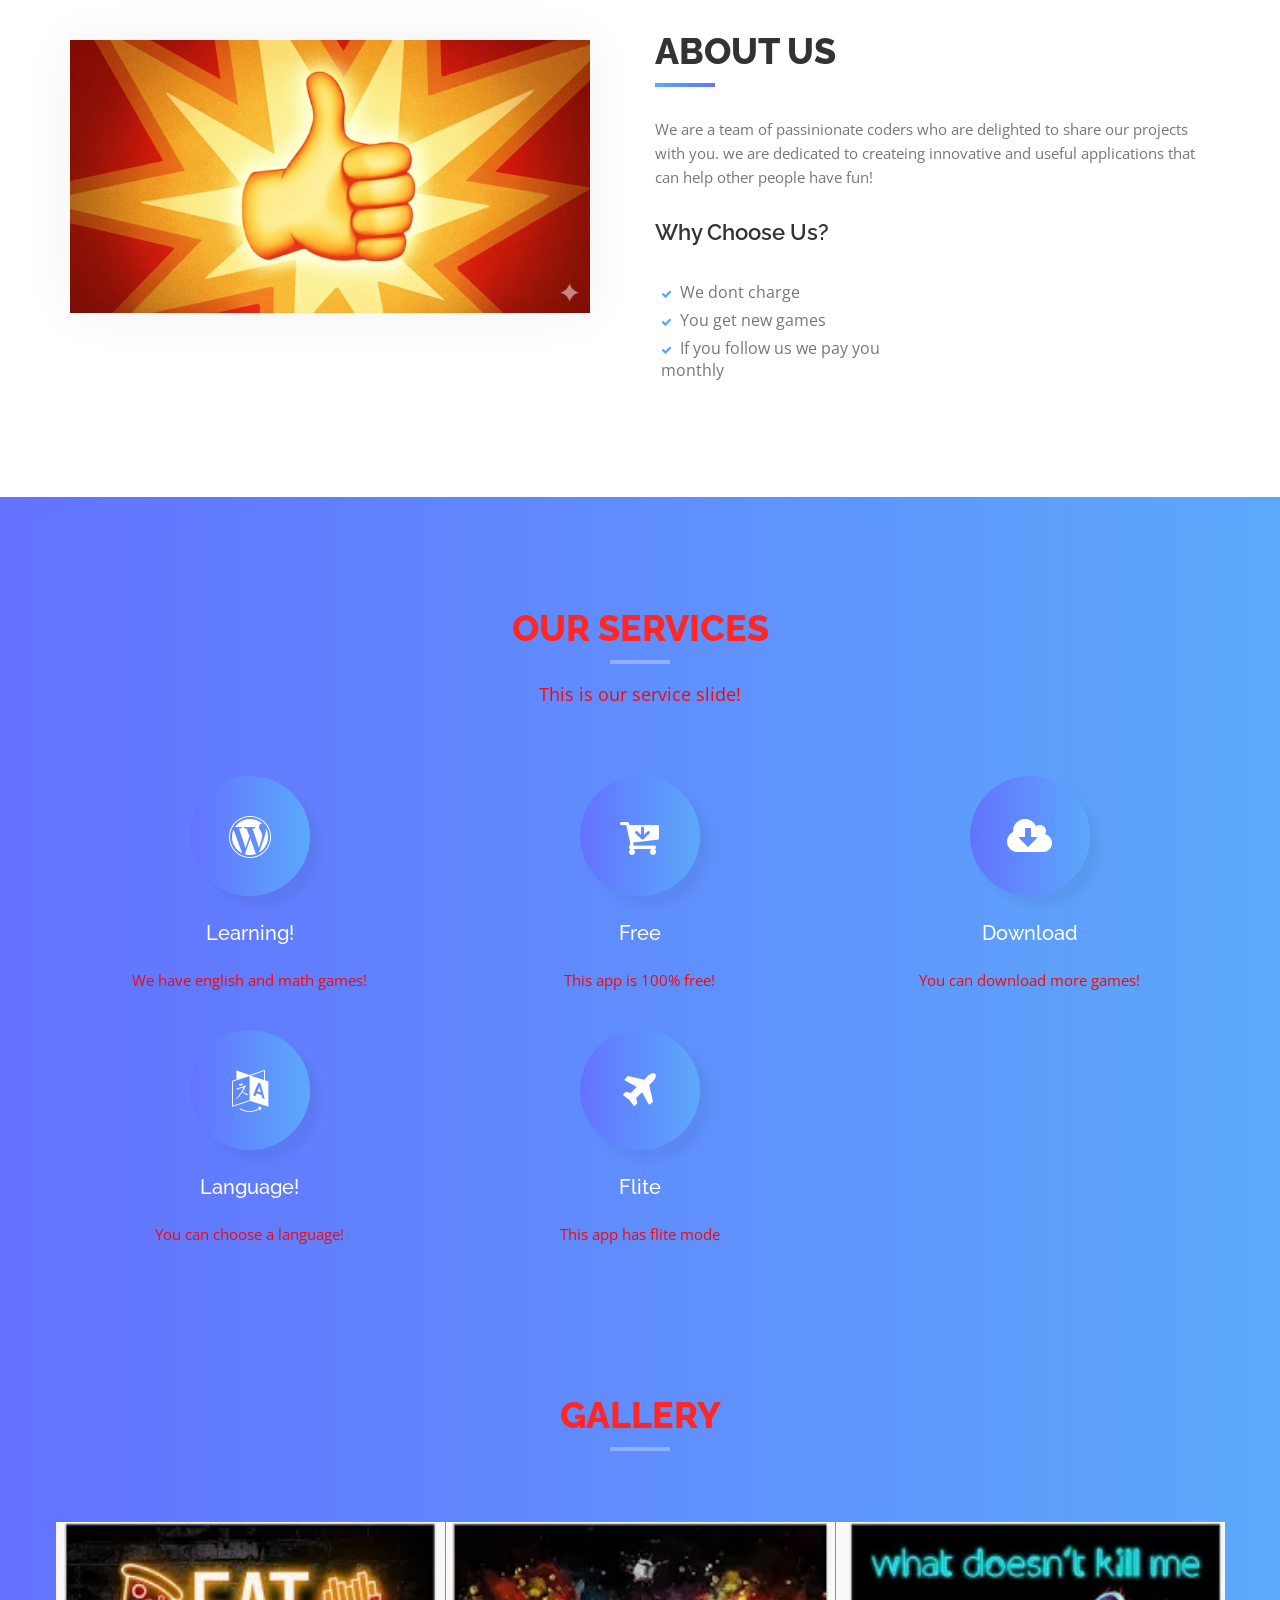
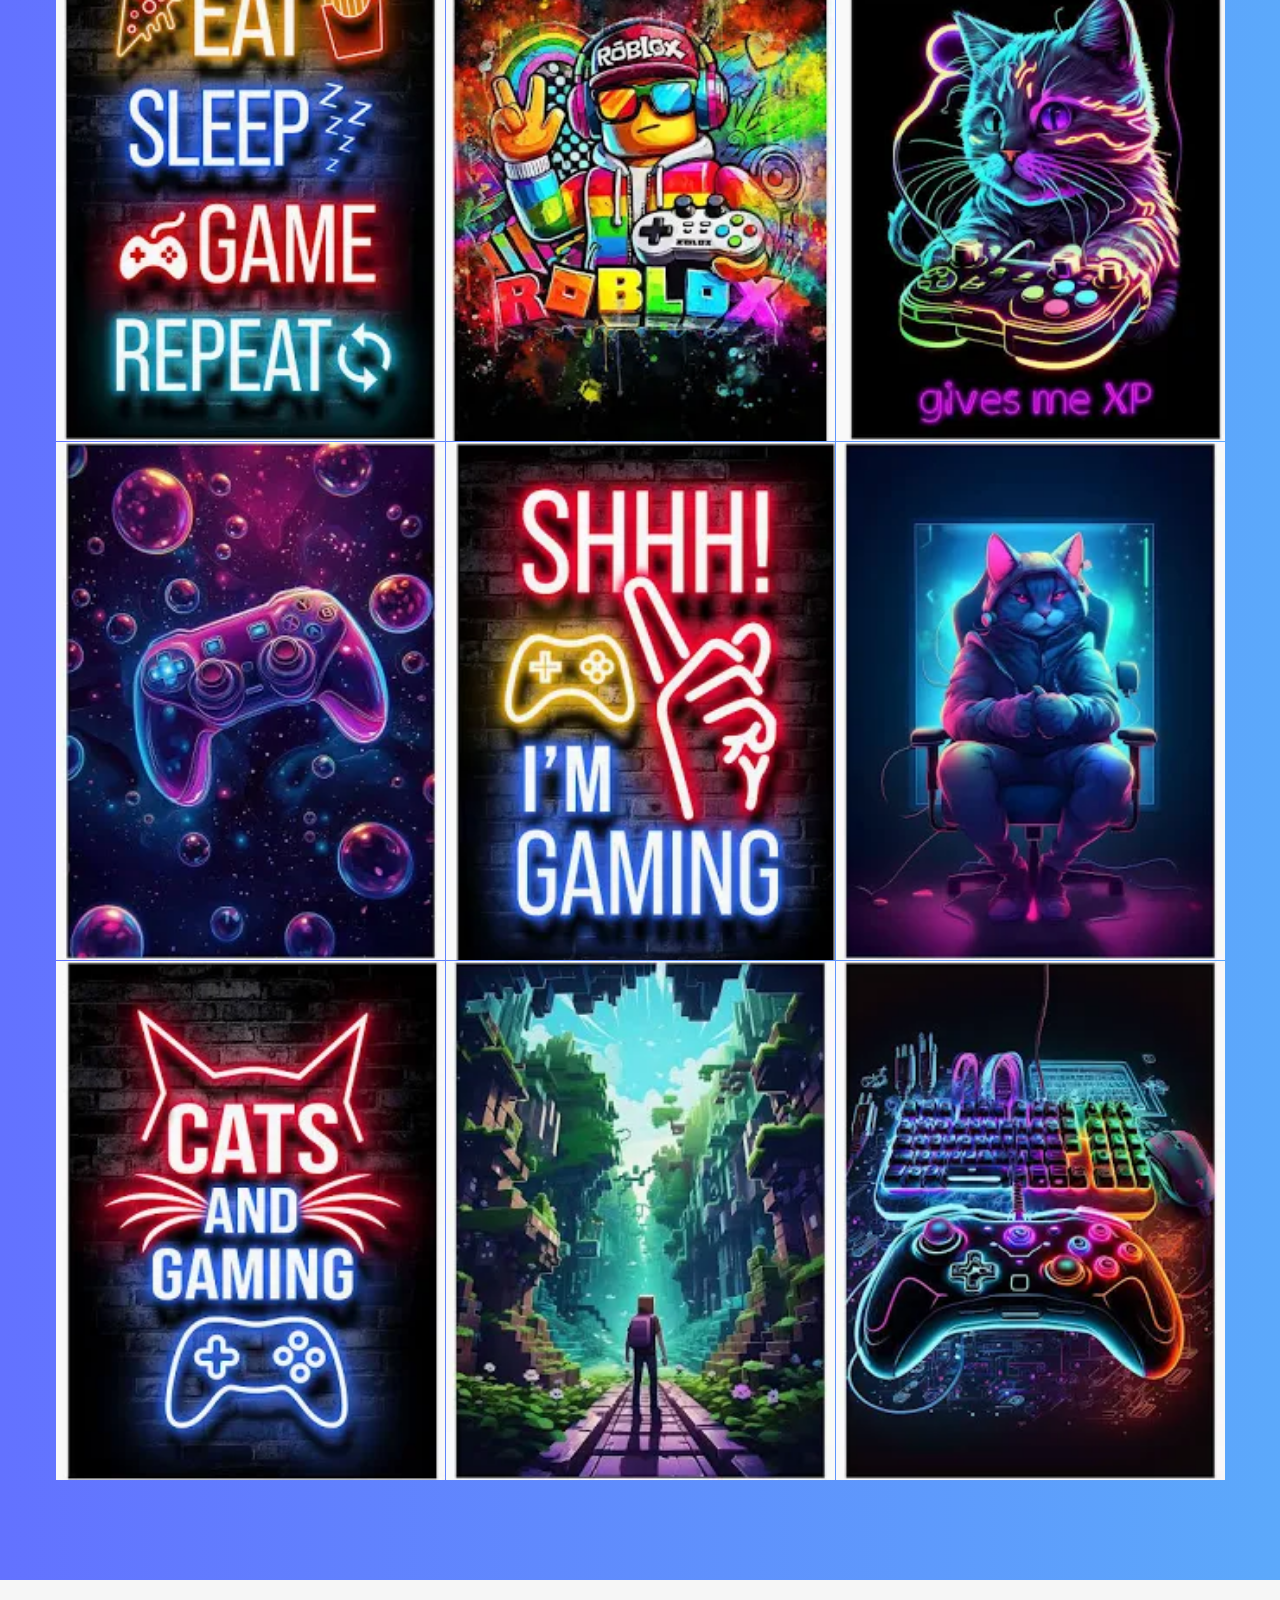
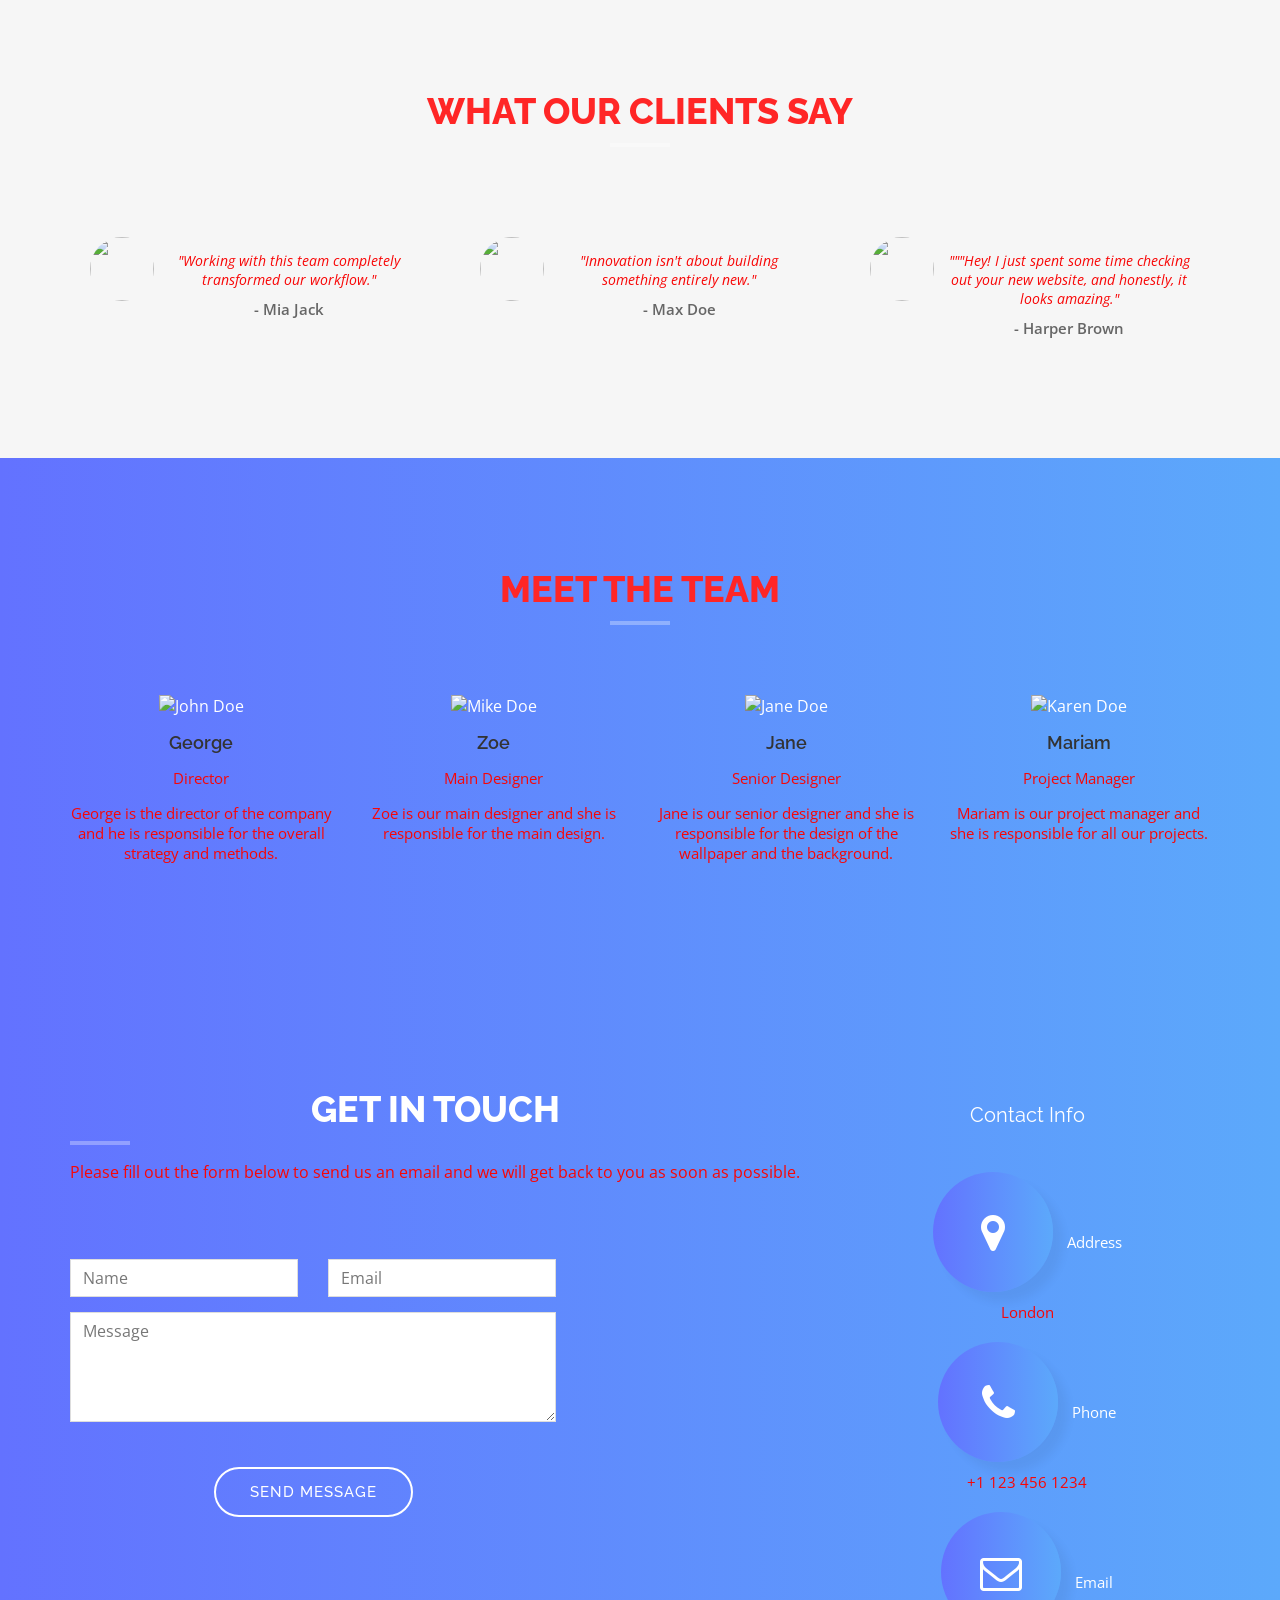
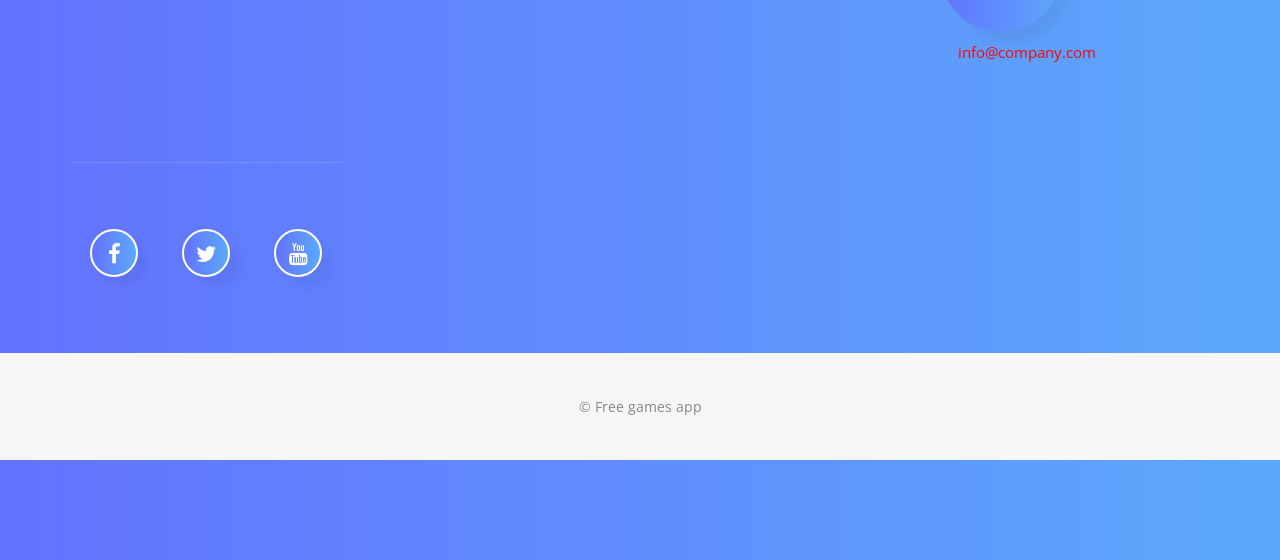
==== commit 758f93b1: "i changed the coulor" ====
--- a/index.html
+++ b/index.html
@@ -219,7 +219,7 @@
               <div class="portfolio-item">
                 <div class="hover-bg">
                   <a
-                    href="img/portfolio/01-large.jpg"
+                    href="games/sleep_games.html"
                     title="Project Title"
                     data-lightbox-gallery="gallery1"
                   >
@@ -239,7 +239,7 @@
               <div class="portfolio-item">
                 <div class="hover-bg">
                   <a
-                    href="img/portfolio/mm.webp"
+                    href="games/roblox_games.html"
                     title="Project Title"
                     data-lightbox-gallery="gallery1"
                   >
@@ -259,7 +259,7 @@
               <div class="portfolio-item">
                 <div class="hover-bg">
                   <a
-                    href="img/portfolio/03-large.jpg"
+                    href="games/killme_games.html"
                     title="Project Title"
                     data-lightbox-gallery="gallery1"
                   >
@@ -279,7 +279,7 @@
               <div class="portfolio-item">
                 <div class="hover-bg">
                   <a
-                    href="img/portfolio/04-large.jpg"
+                    href="games/bubble_games.html"
                     title="Project Title"
                     data-lightbox-gallery="gallery1"
                   >
--- a/styles.css
+++ b/styles.css
@@ -509,13 +509,13 @@
 #services {
   padding: 100px 0;
   background: linear-gradient(to right, #6372ff 0%, #5ca9fb 100%);
-  color: #030204;
+  color: #fff;
 }
 #services .service-desc {
   margin: 10px 10px 20px;
 }
 #services h2 {
-  color: #030204;
+  color: #ff2626;
 }
 #services .section-title h2::after {
   position: absolute;
@@ -543,7 +543,7 @@
   color: #fff;
 }
 #services p {
-  color: rgba(231, 11, 165, 0.75);
+  color: rgb(248, 6, 6);
 }
 #services .service-desc {
   margin-bottom: 40px;
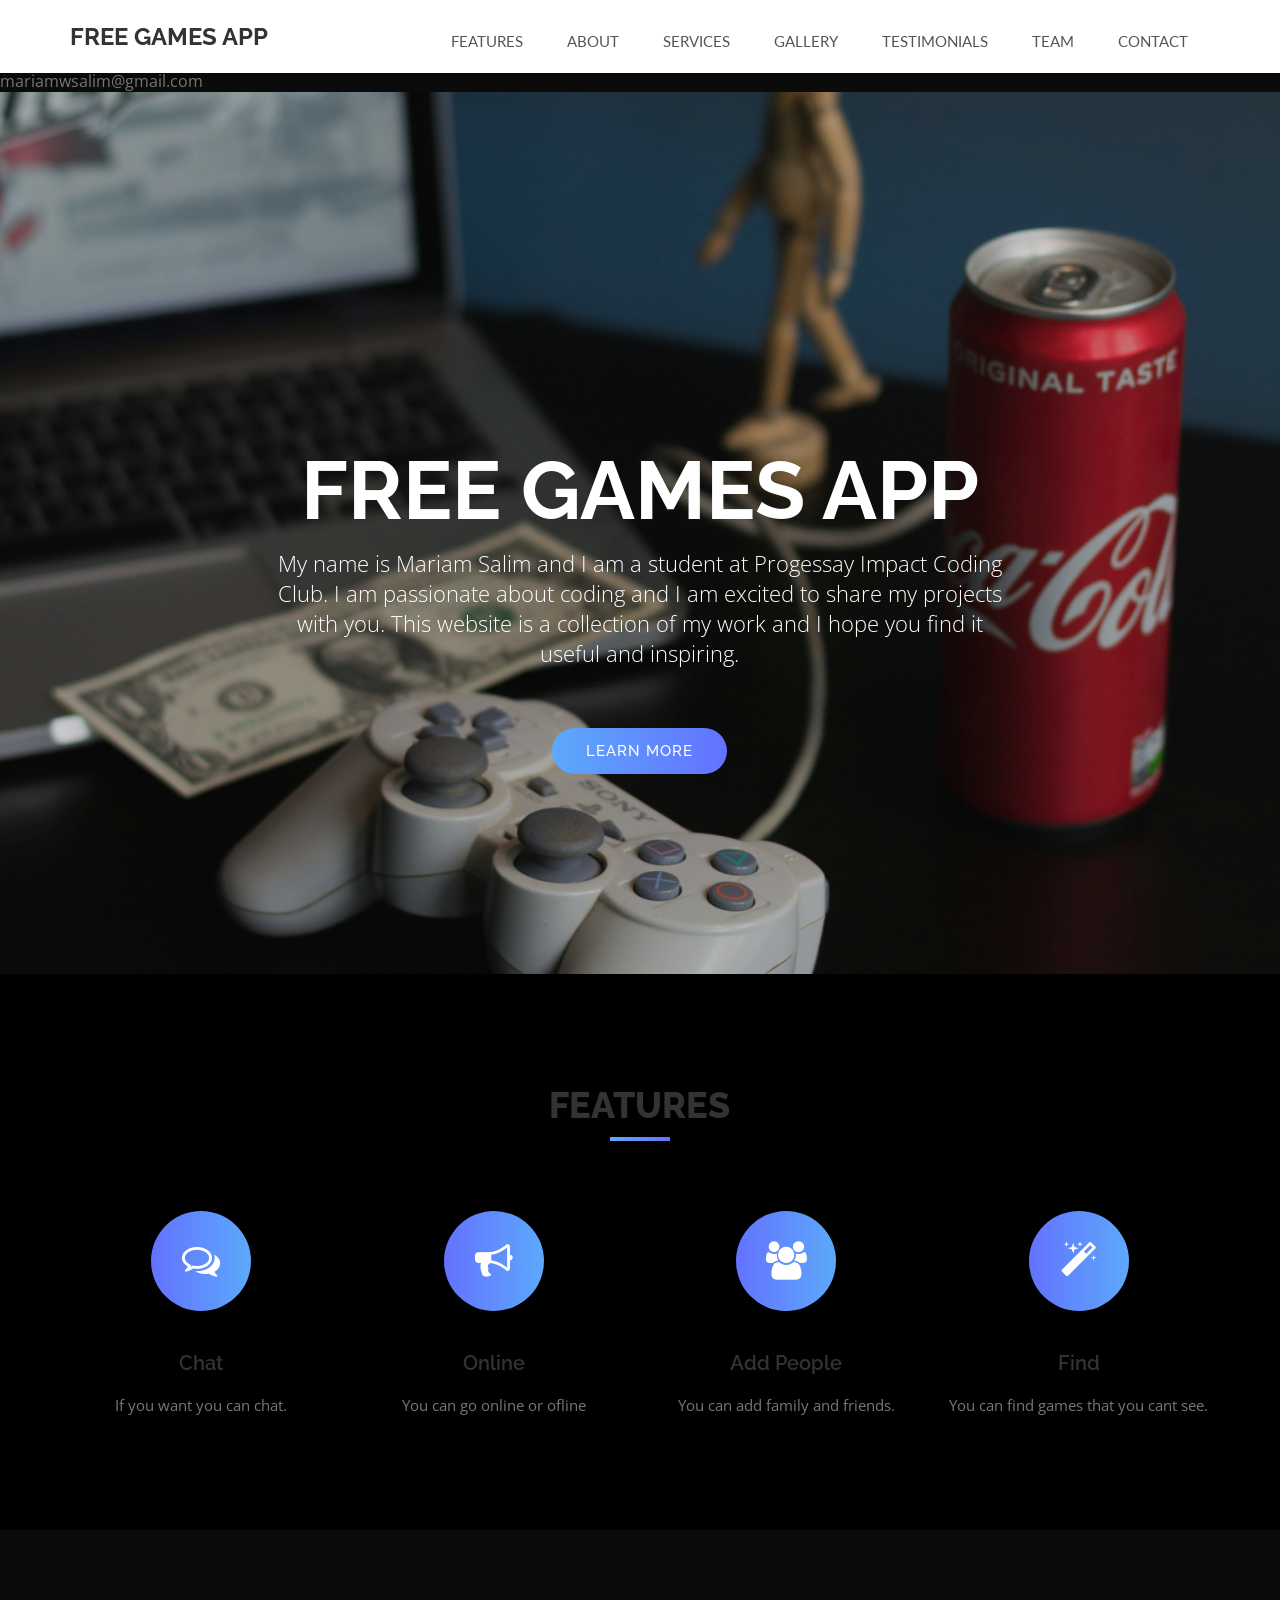
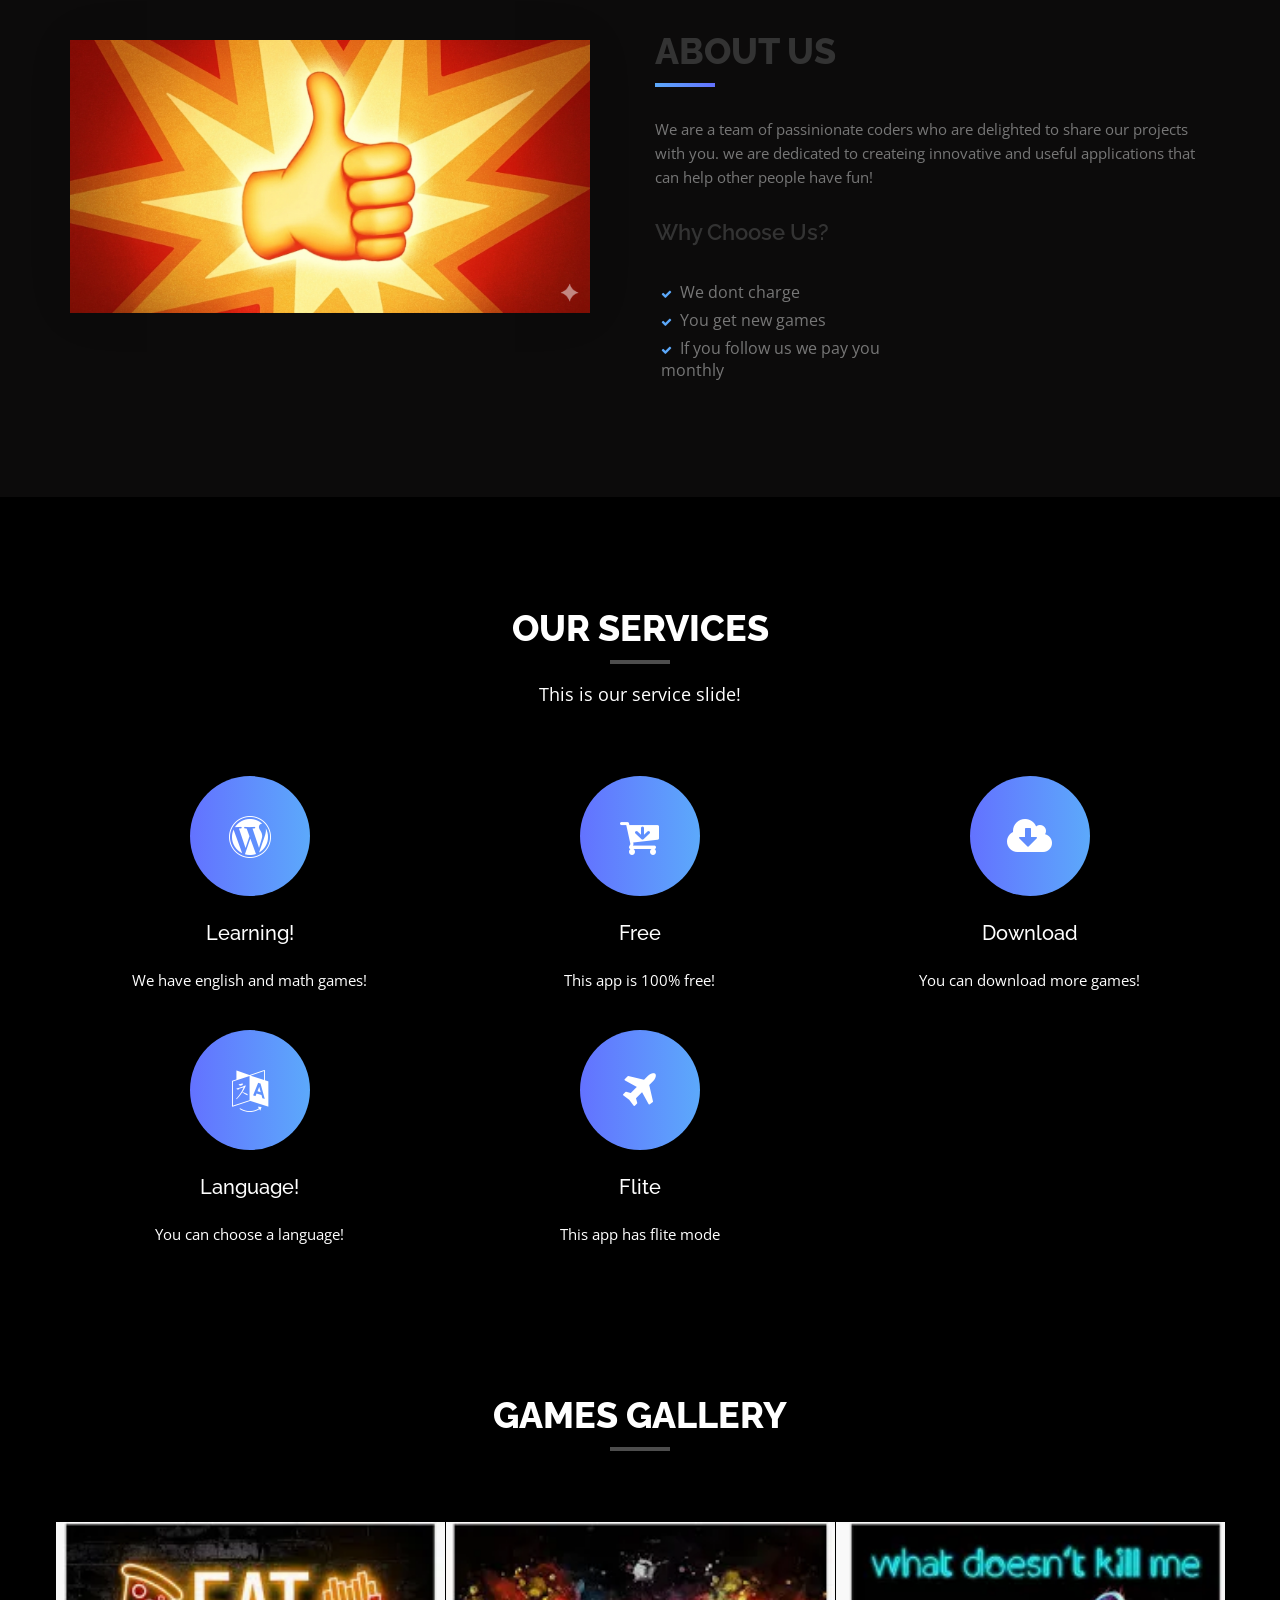
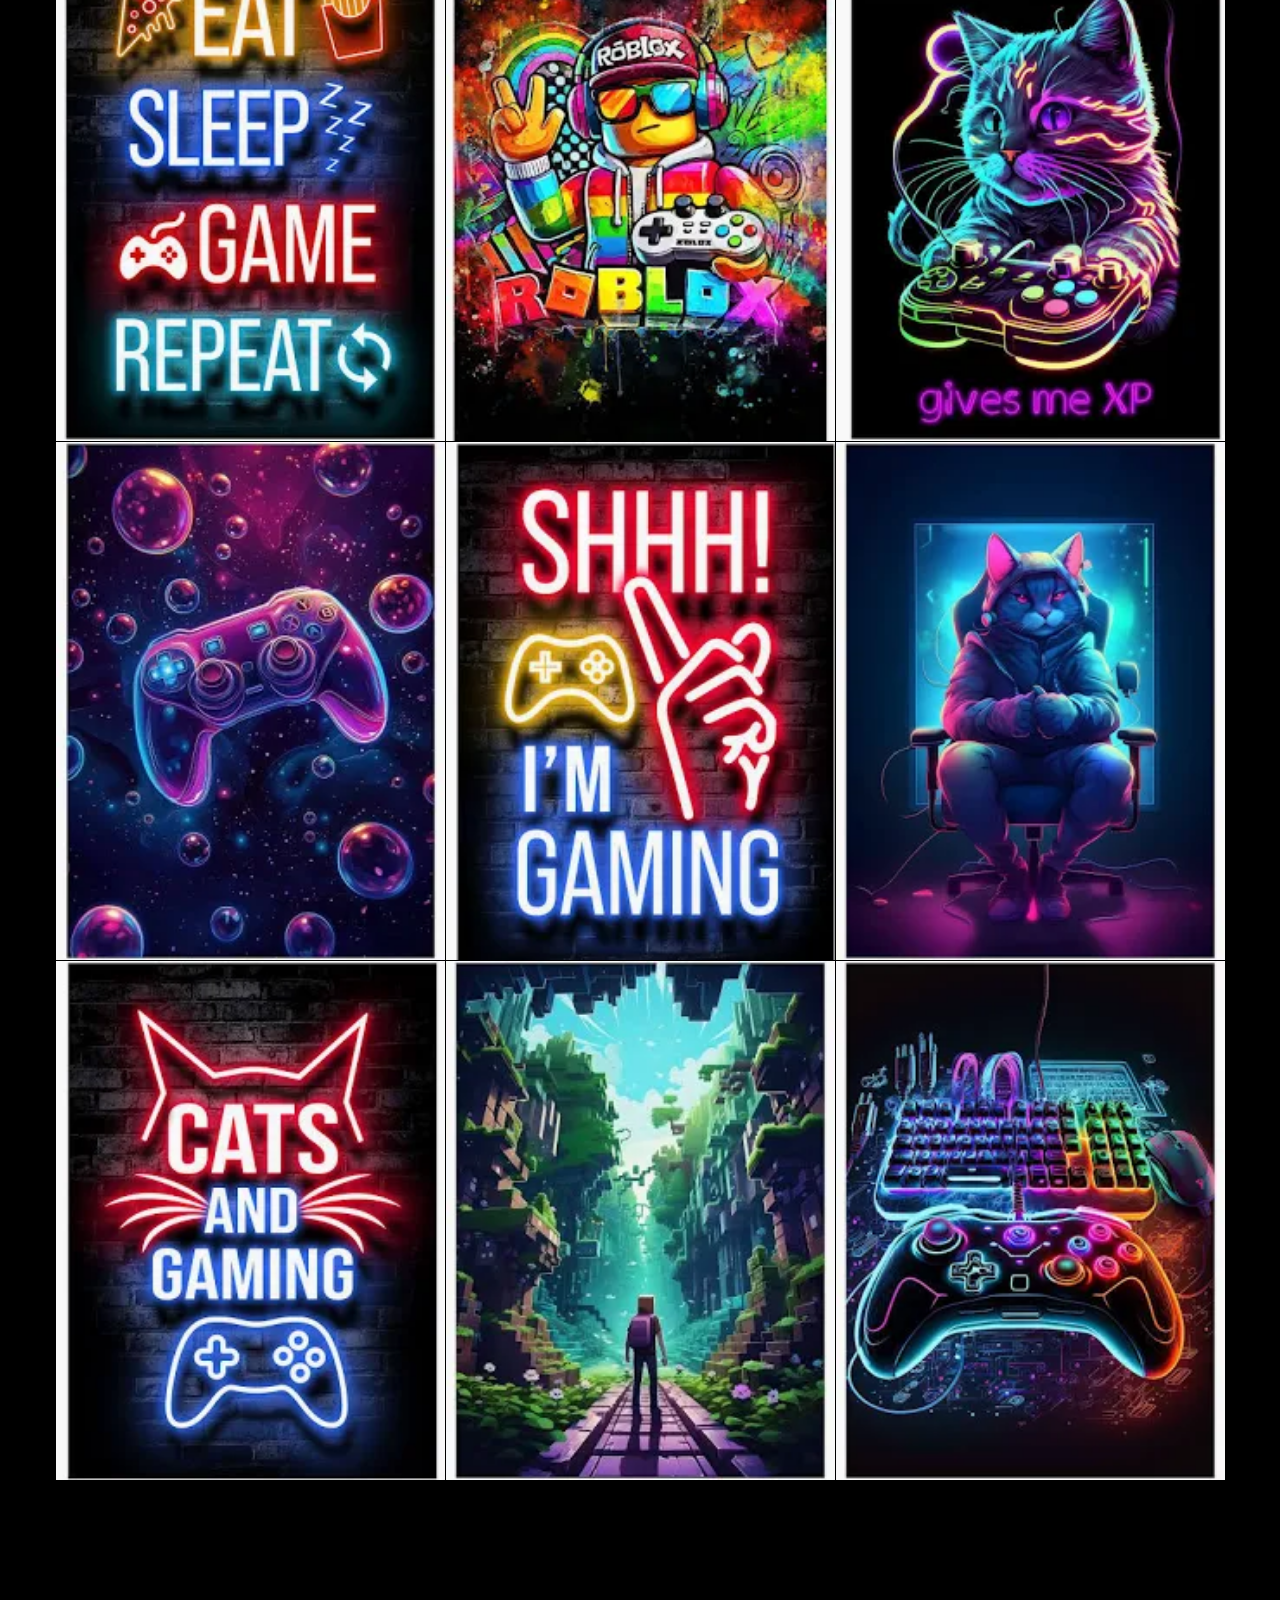
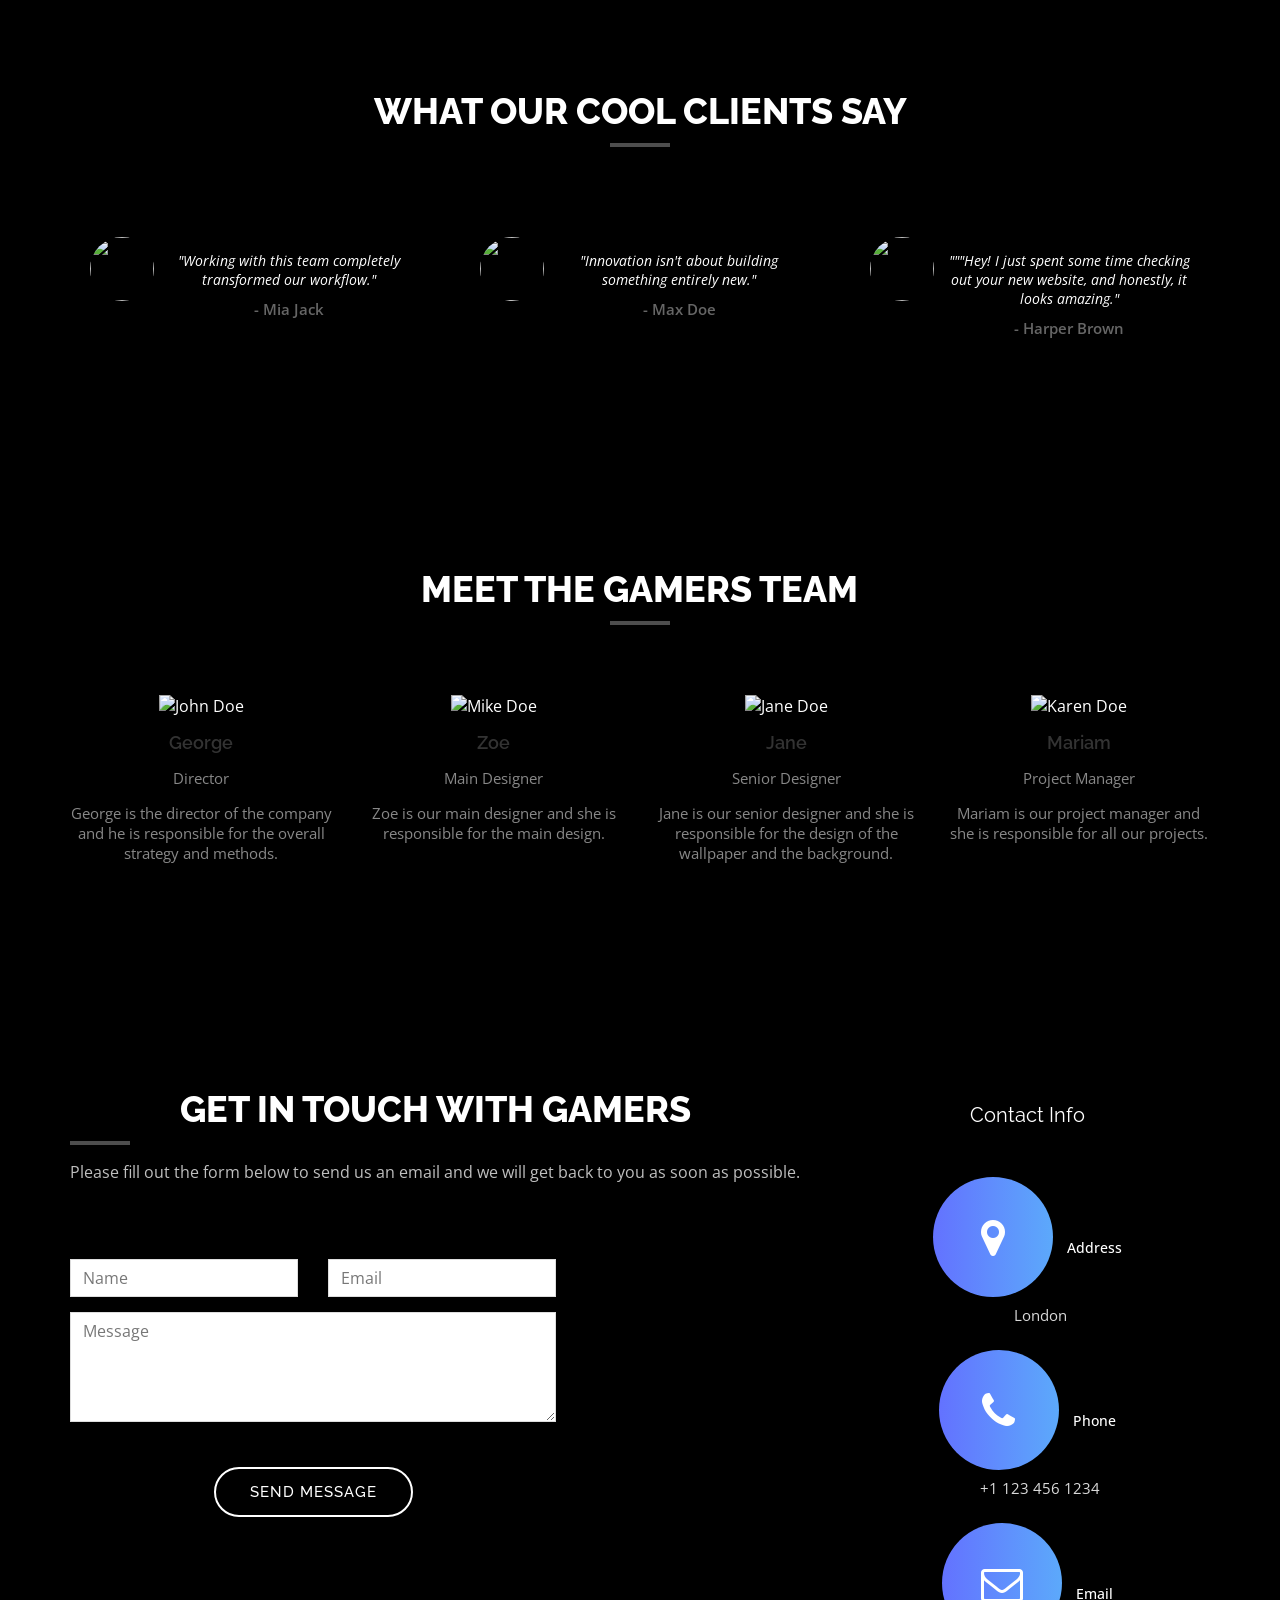
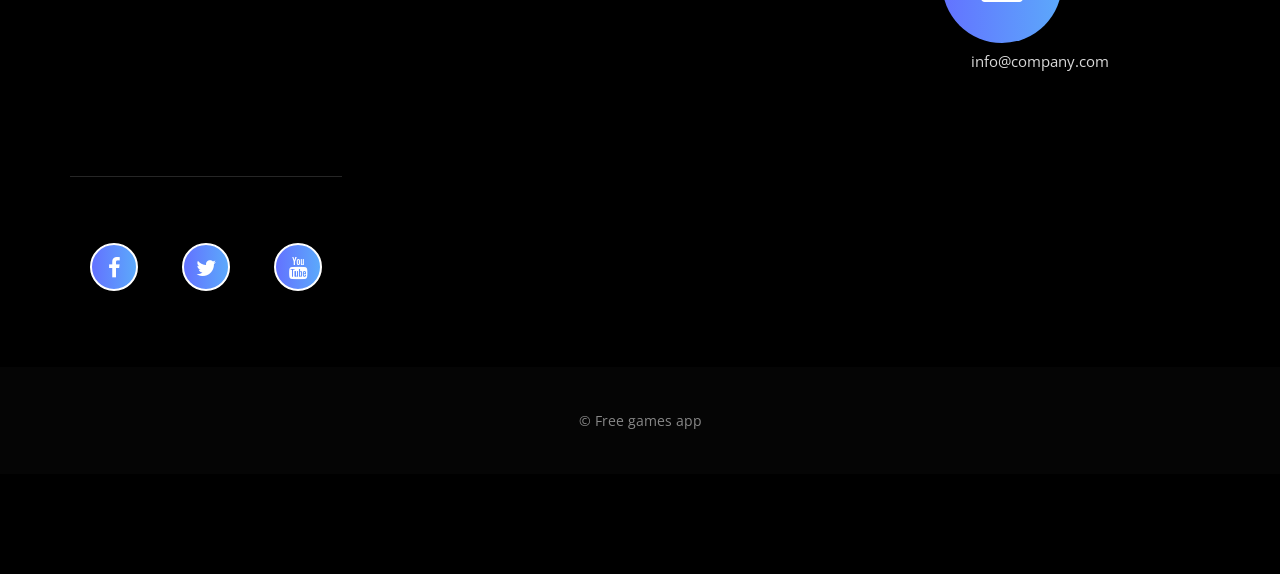
==== commit edd6ada9: "i changed the backrouned color" ====
--- a/index.html
+++ b/index.html
@@ -208,7 +208,7 @@
     <div id="portfolio" class="text-center">
       <div class="container">
         <div class="section-title">
-          <h2>Gallery</h2>
+          <h2>Games Gallery</h2>
           <p>
             
           </p>
@@ -299,7 +299,7 @@
               <div class="portfolio-item">
                 <div class="hover-bg">
                   <a
-                    href="img/portfolio/05-large.jpg"
+                    href="games/shhh_games.html"
                     title="Project Title"
                     data-lightbox-gallery="gallery1"
                   >
@@ -319,7 +319,7 @@
               <div class="portfolio-item">
                 <div class="hover-bg">
                   <a
-                    href="img/portfolio/06-large.jpg"
+                    href="games/meowcat_gaames.html"
                     title="Project Title"
                     data-lightbox-gallery="gallery1"
                   >
@@ -339,7 +339,7 @@
               <div class="portfolio-item">
                 <div class="hover-bg">
                   <a
-                    href="img/portfolio/07-large.jpg"
+                    href="games/cats_games.html"
                     title="Project Title"
                     data-lightbox-gallery="gallery1"
                   >
@@ -359,7 +359,7 @@
               <div class="portfolio-item">
                 <div class="hover-bg">
                   <a
-                    href="img/portfolio/08-large.jpg"
+                    href="games/mincraft_games.html"
                     title="Project Title"
                     data-lightbox-gallery="gallery1"
                   >
@@ -379,7 +379,7 @@
               <div class="portfolio-item">
                 <div class="hover-bg">
                   <a
-                    href="img/portfolio/09-large.jpg"
+                    href="games/remote_games.html"
                     title="Project Title"
                     data-lightbox-gallery="gallery1"
                   >
@@ -403,7 +403,7 @@
     <div id="testimonials">
       <div class="container">
         <div class="section-title text-center">
-          <h2>What Our Clients Say</h2>
+          <h2>What Our cool Clients Say</h2>
         </div>
         <div class="row">
           <div class="col-4">
@@ -454,7 +454,7 @@
     <div id="team" class="text-center">
       <div class="container">
         <div class="col-8 col-center section-title">
-          <h2>Meet the Team</h2>
+          <h2>Meet the gamers Team</h2>
           <p>
             
           </p>
@@ -510,7 +510,7 @@
           <div class="col-8">
             <div class="row">
               <div class="section-title">
-                <h2>Get In Touch</h2>
+                <h2>Get In Touch With Gamers</h2>
                 <p>
                   Please fill out the form below to send us an email and we will
                   get back to you as soon as possible.
@@ -564,24 +564,24 @@
             </div>
           </div>
           <div class="col-3 col-offset-1 contact-info">
+            <h3>Contact Info</h3>
             <div class="contact-item">
-              <h3>Contact Info</h3>
-              <p>
-                <span><i class="fa fa-map-marker"></i> Address</span>
-                London
-              </p>
+              <p class="contact-label">
+                <i class="fa fa-map-marker"></i> Address
+              </p>
+              <p class="contact-value">London</p>
             </div>
             <div class="contact-item">
-              <p>
-                <span><i class="fa fa-phone"></i> Phone</span>
-                +1 123 456 1234
-              </p>
+              <p class="contact-label">
+                <i class="fa fa-phone"></i> Phone
+              </p>
+              <p class="contact-value">+1 123 456 1234</p>
             </div>
             <div class="contact-item">
-              <p>
-                <span><i class="fa fa-envelope-o"></i> Email</span>
-                info@company.com
-              </p>
+              <p class="contact-label">
+                <i class="fa fa-envelope-o"></i> Email
+              </p>
+              <p class="contact-value">info@company.com</p>
             </div>
           </div>
           <div class="col-12">
--- a/styles.css
+++ b/styles.css
@@ -14,10 +14,13 @@
   width: 100% !important;
   height: 100% !important;
   margin: 0;
+ 
+
 }
 
 body {
   padding-top: 70px;
+  background-color: #0c0b0b;
 }
 
 img {
@@ -434,7 +437,7 @@
 /* Features Section */
 #features {
   padding: 100px 0;
-  background: #f6f6f6;
+  background: #000000;
 }
 #features i.fa {
   font-size: 38px;
@@ -508,14 +511,14 @@
 /* Services Section */
 #services {
   padding: 100px 0;
-  background: linear-gradient(to right, #6372ff 0%, #5ca9fb 100%);
+  background: #000000;
   color: #fff;
 }
 #services .service-desc {
   margin: 10px 10px 20px;
 }
 #services h2 {
-  color: #ff2626;
+  color: #fff;
 }
 #services .section-title h2::after {
   position: absolute;
@@ -543,7 +546,7 @@
   color: #fff;
 }
 #services p {
-  color: rgb(248, 6, 6);
+  color: fff;
 }
 #services .service-desc {
   margin-bottom: 40px;
@@ -610,7 +613,7 @@
 /* Testimonials Section */
 #testimonials {
   padding: 100px 0;
-  background: #f6f6f6;
+  background: #000000;
 }
 #testimonials i {
   color: #e6e6e6;
@@ -692,7 +695,7 @@
 
 #contact {
   padding: 100px 0 60px;
-  background: linear-gradient(to right, #6372ff 0%, #5ca9fb 100%);
+  background: #000000;
   color: rgba(255, 255, 255, 0.75);
 }
 #contact .section-title {
@@ -772,16 +775,31 @@
 #contact .form-group {
   margin-bottom: 15px;
 }
+#contact .contact-info h3 {
+  margin-top: 0;
+  margin-bottom: 30px;
+  color: #fff;
+  font-weight: 400;
+}
 #contact .contact-item {
-  margin: 0 0 20px;
-}
-#contact .contact-item span {
+  margin: 0 0 25px 0;
+}
+#contact .contact-label {
   color: rgba(255, 255, 255, 1);
-  margin-bottom: 10px;
+  margin: 0 0 8px 0;
+  font-size: 14px;
+  font-weight: 500;
   display: block;
 }
-#contact .contact-item i.fa {
+#contact .contact-label i.fa {
   margin-right: 10px;
+  min-width: 16px;
+}
+#contact .contact-value {
+  margin: 0;
+  color: rgba(255, 255, 255, 0.85);
+  font-size: 15px;
+  margin-left: 26px;
 }
 #contact .social {
   border-top: 1px solid rgba(255, 255, 255, 0.15);
@@ -809,7 +827,7 @@
 }
 /* Footer Section*/
 #footer {
-  background: #f6f6f6;
+  background: #050505;
   padding: 30px 0;
 }
 #footer p {
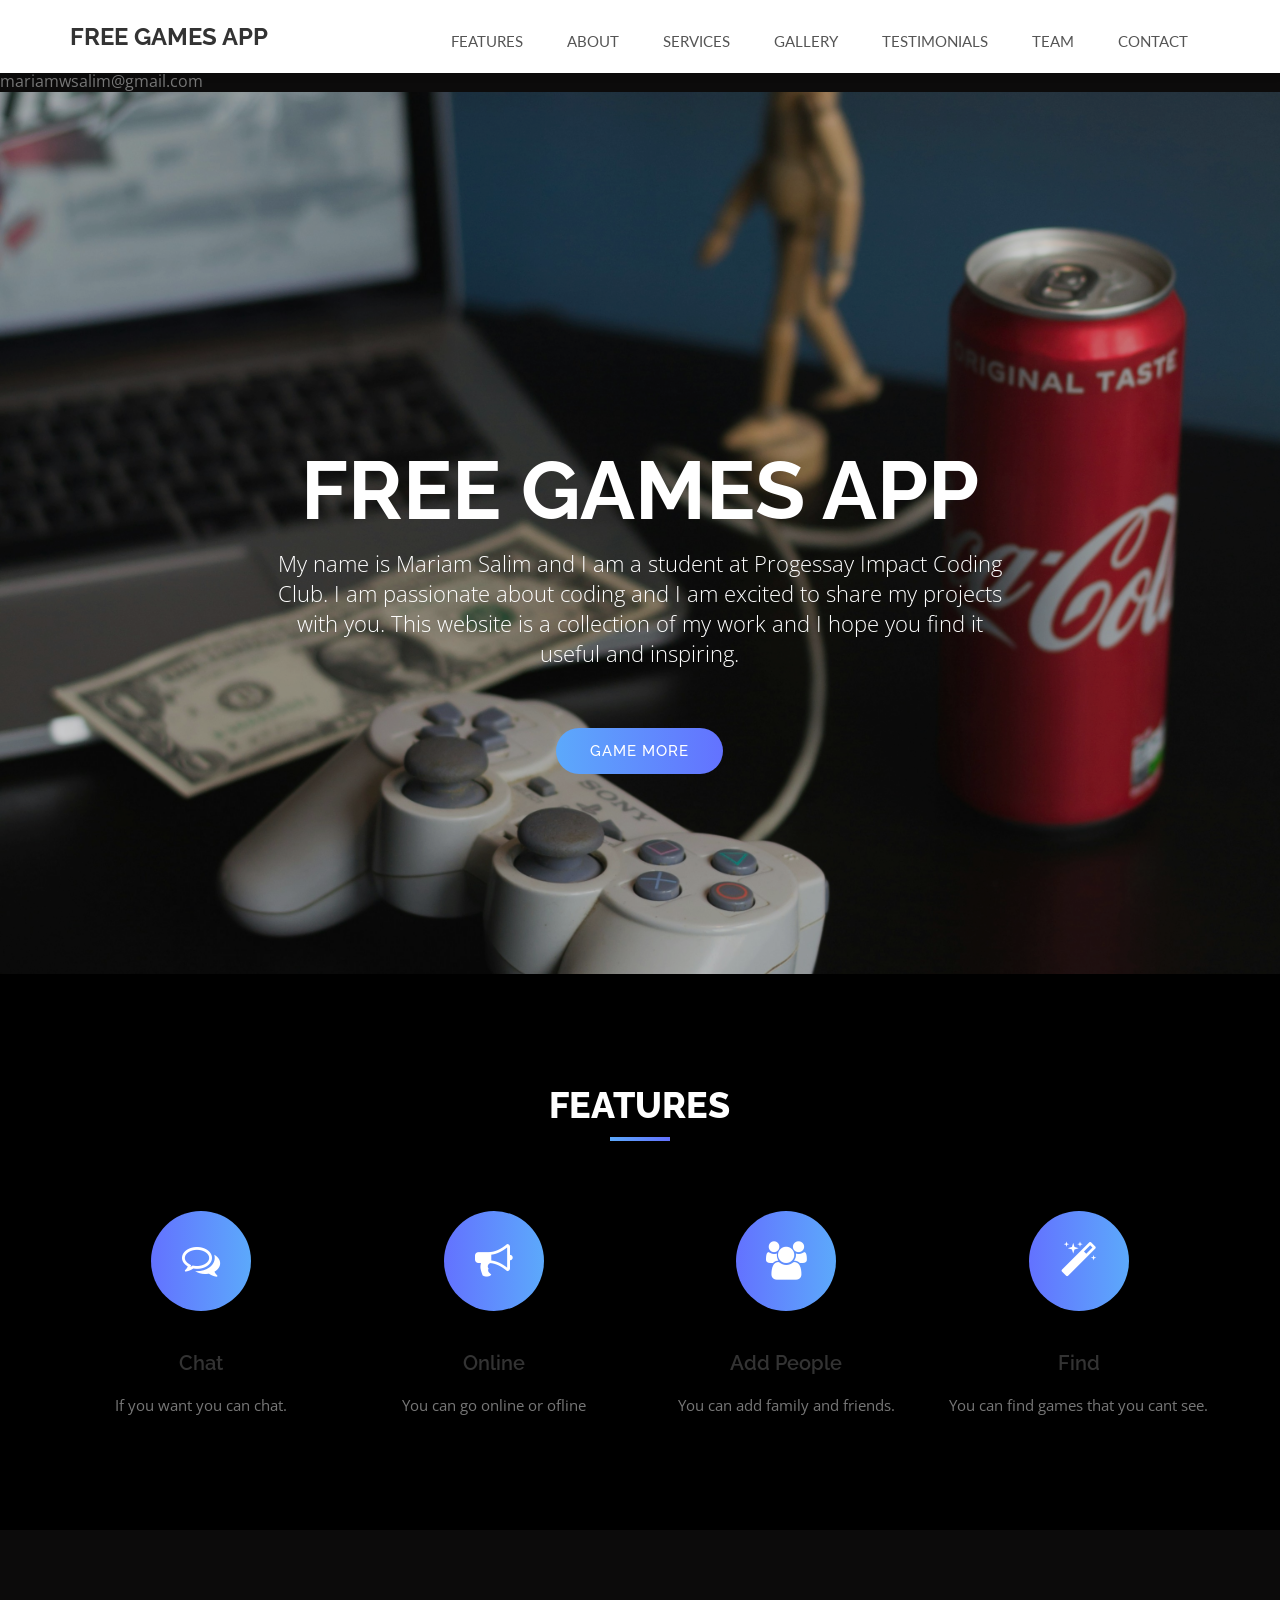
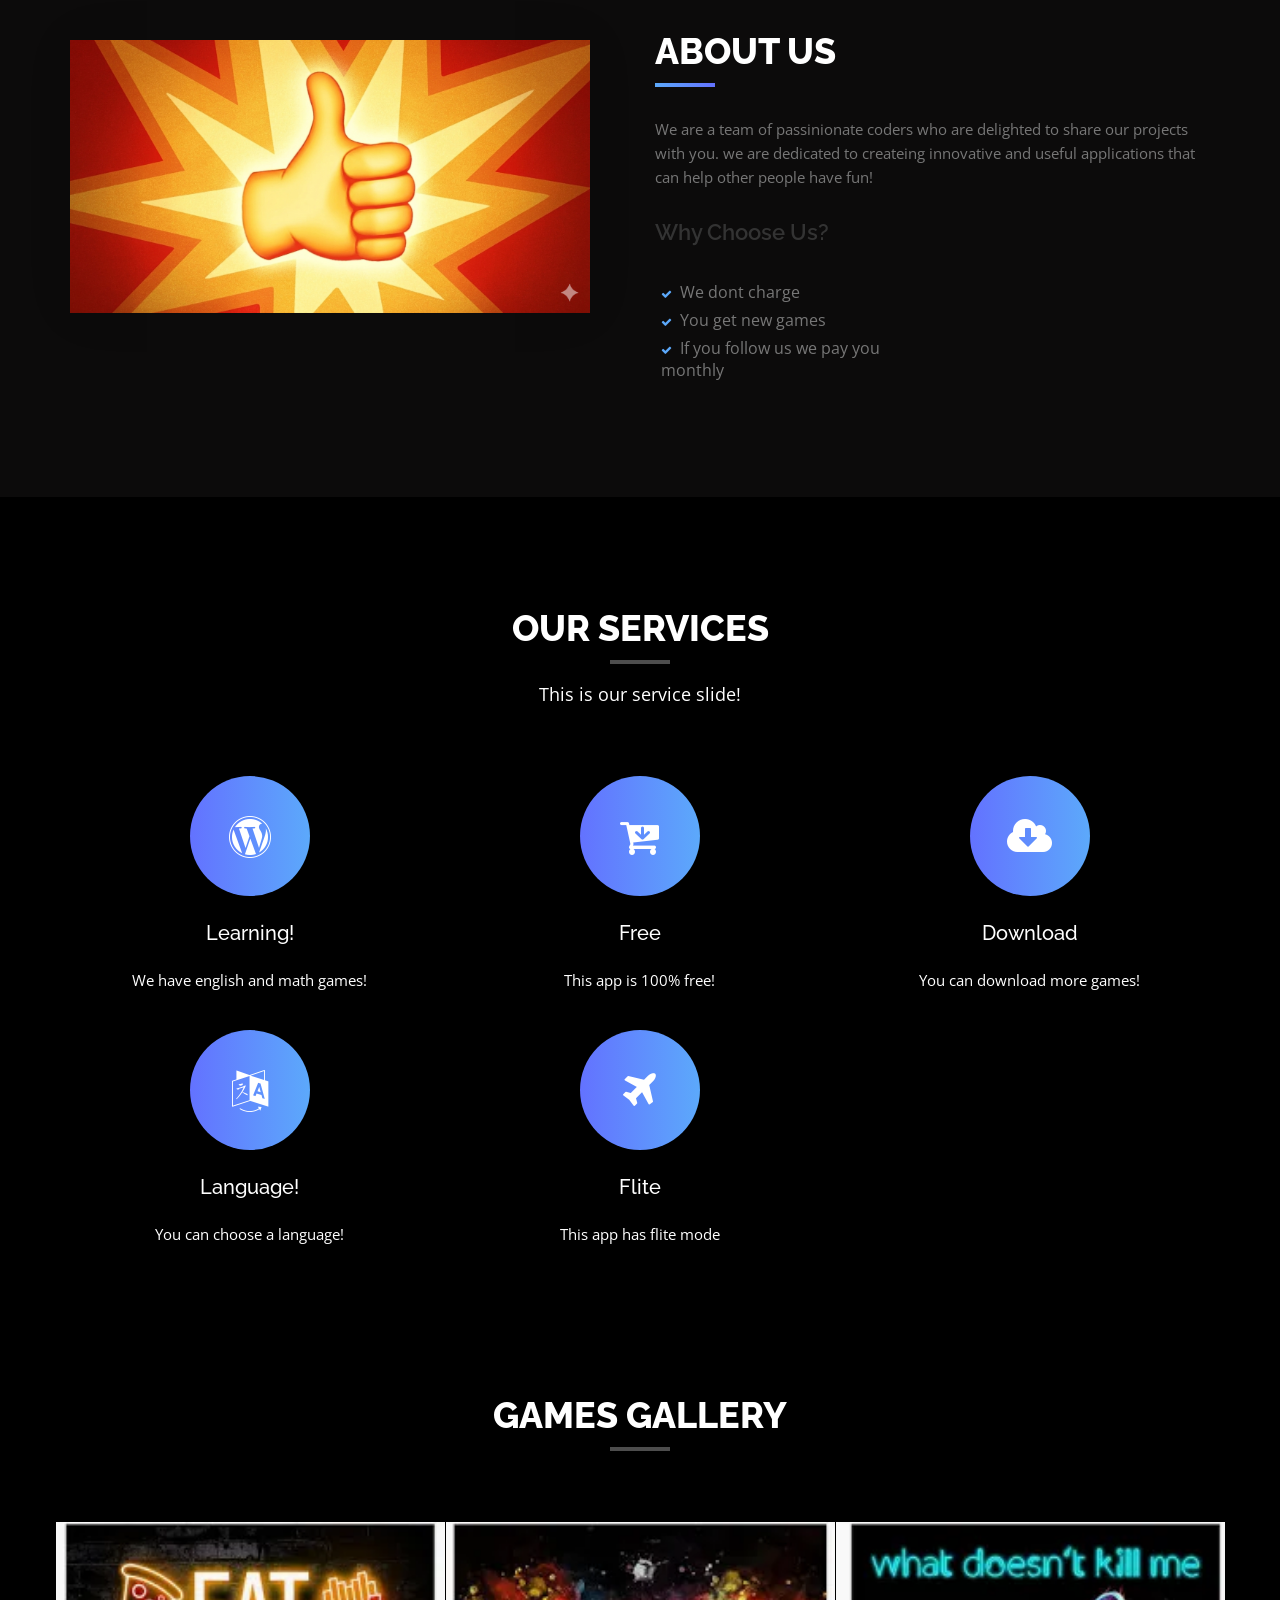
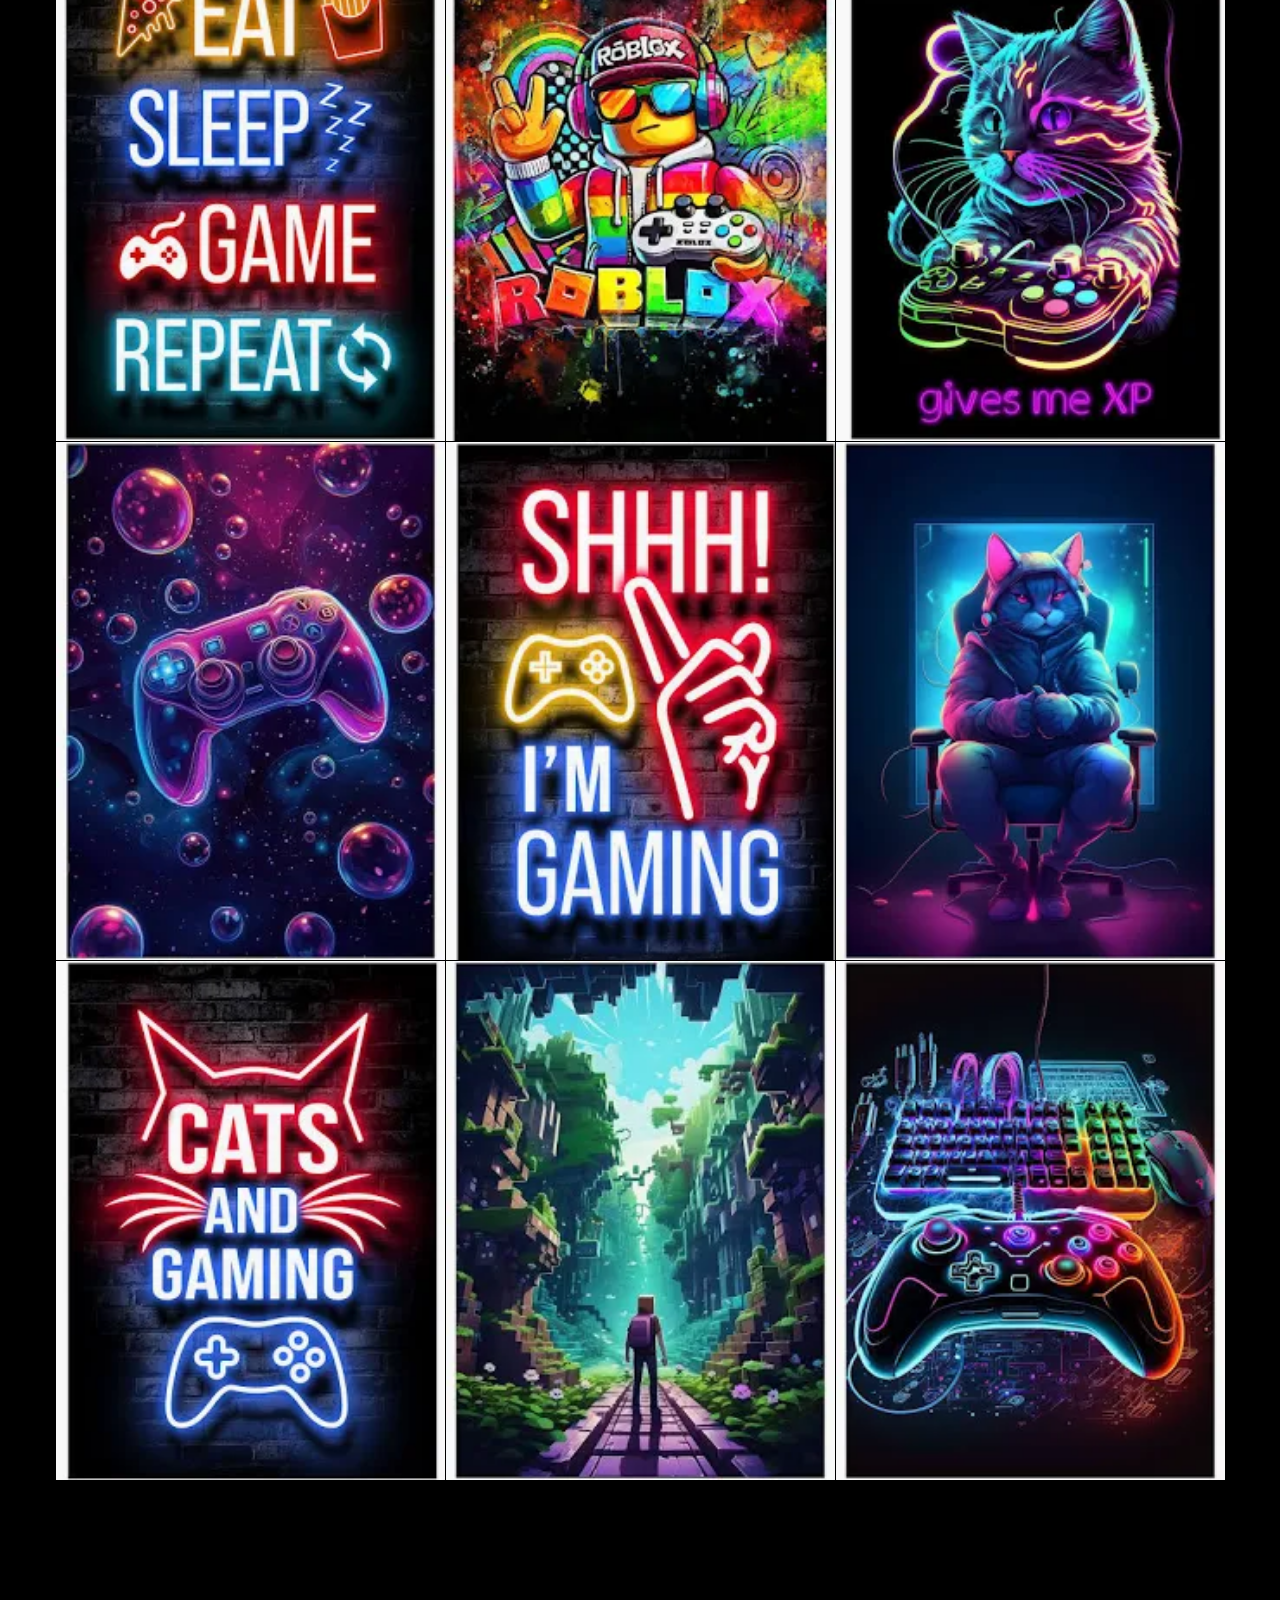
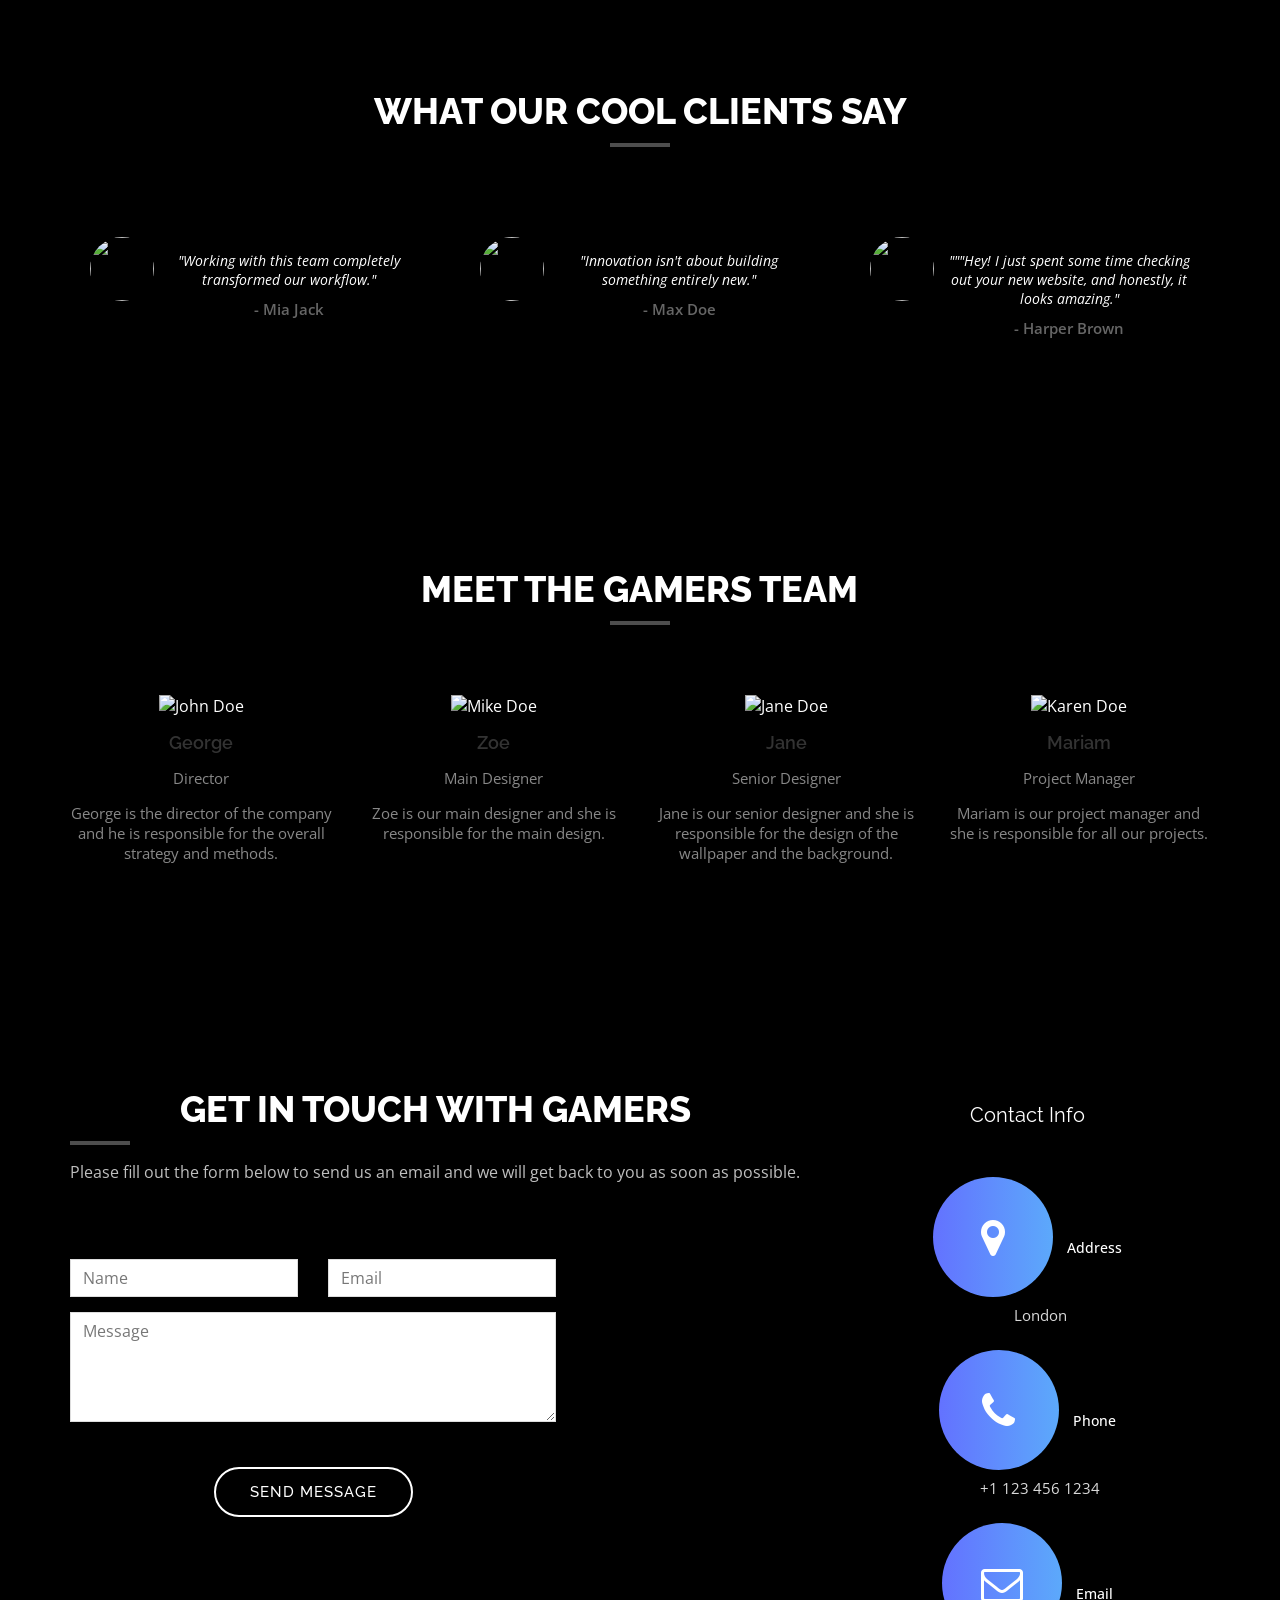
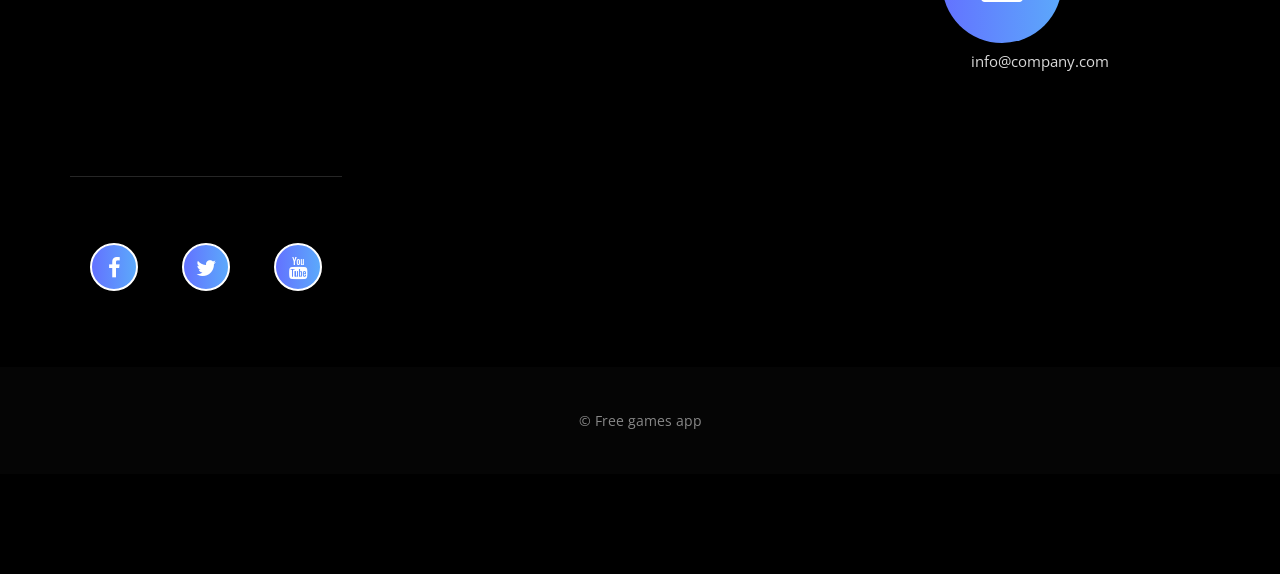
==== commit b88feb11: "i" ====
--- a/index.html
+++ b/index.html
@@ -59,7 +59,7 @@
                   My name is Mariam Salim and I am a student at Progessay Impact Coding Club. I am passionate about coding and I am excited to share my projects with you. This website is a collection of my work and I hope you find it useful and inspiring.
                 </p>
                 <a href="#features" class="btn btn-custom btn-lg page-scroll">
-                  Learn More
+                  Game More
                 </a>
               </div>
             </div>
--- a/styles.css
+++ b/styles.css
@@ -151,7 +151,7 @@
   margin: 0 0 20px;
   font-weight: 800;
   font-size: 36px;
-  color: #333;
+  color: #ffffff;
 }
 h3 {
   font-size: 20px;
@@ -374,7 +374,7 @@
 .btn-custom.active {
   color: #fff;
   background-image: none;
-  background-color: #6372ff;
+  background-color: white;
 }
 .btn:active,
 .btn.active {
